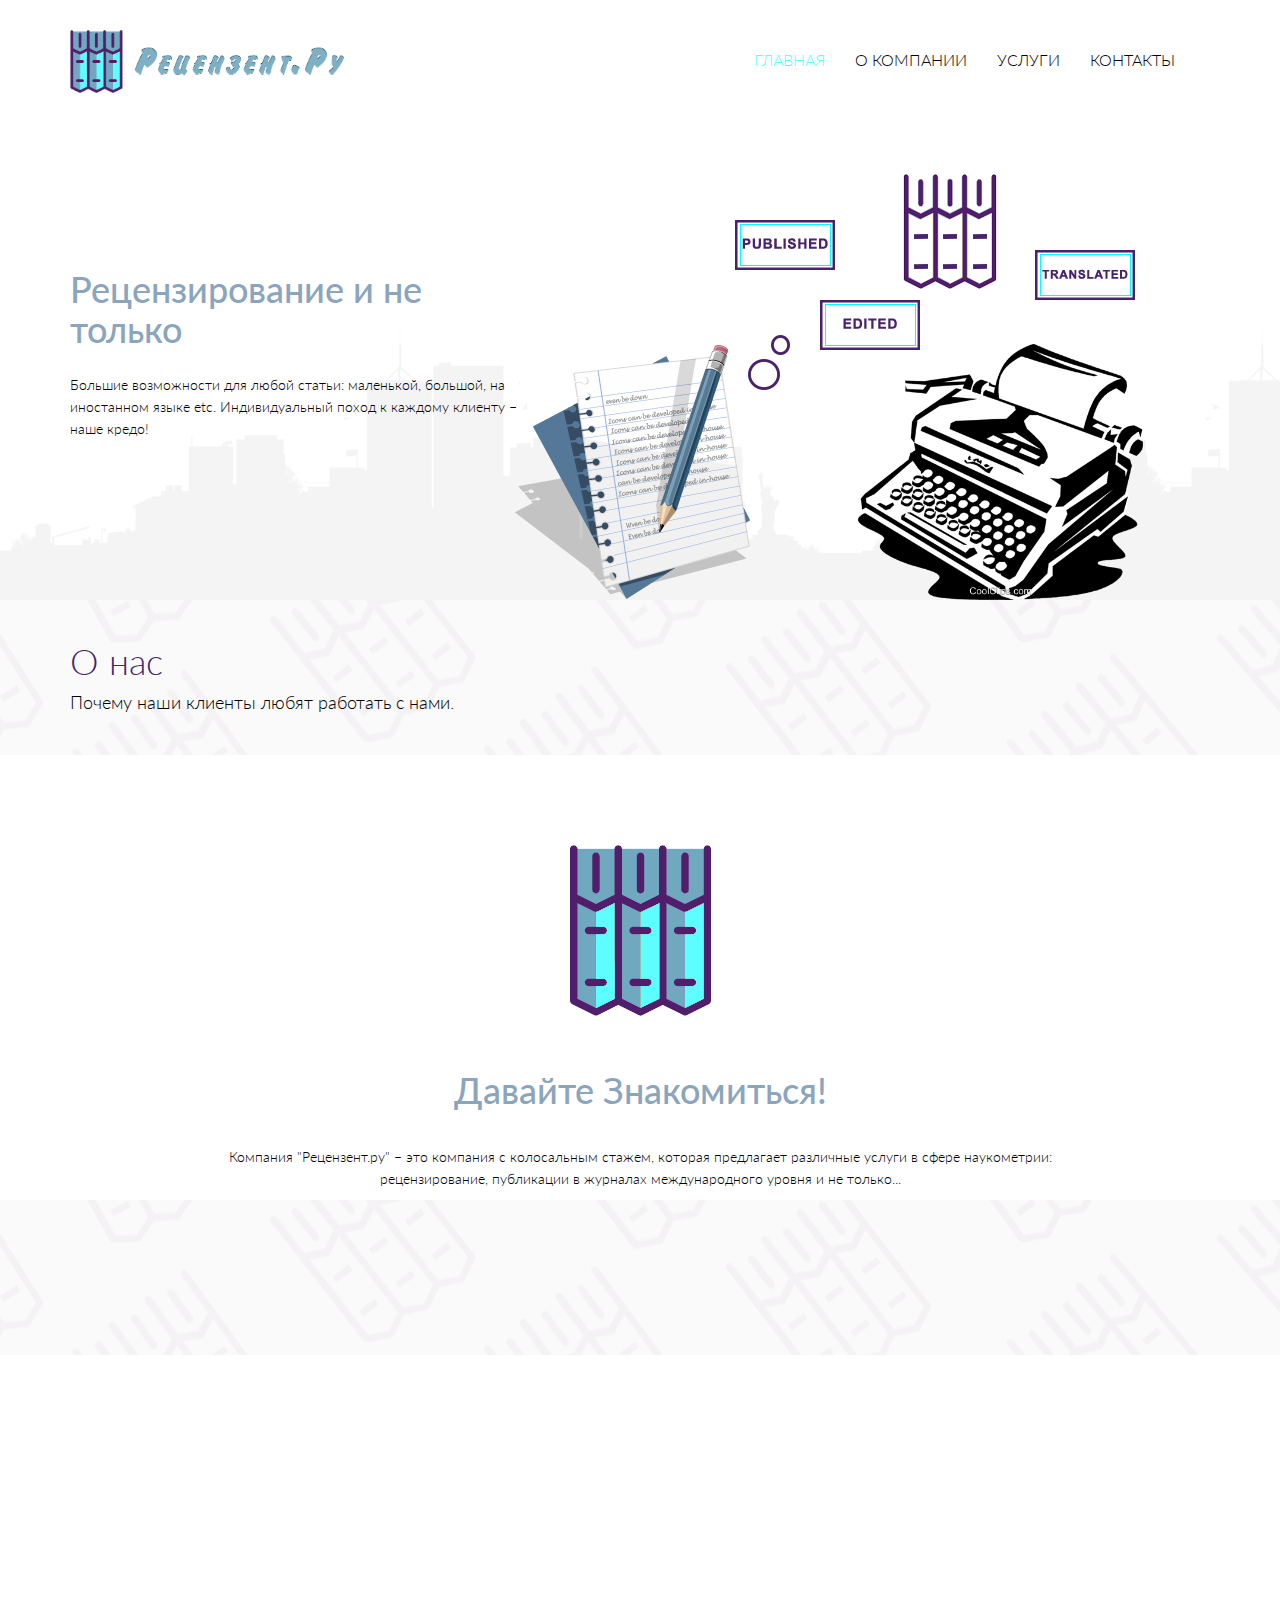
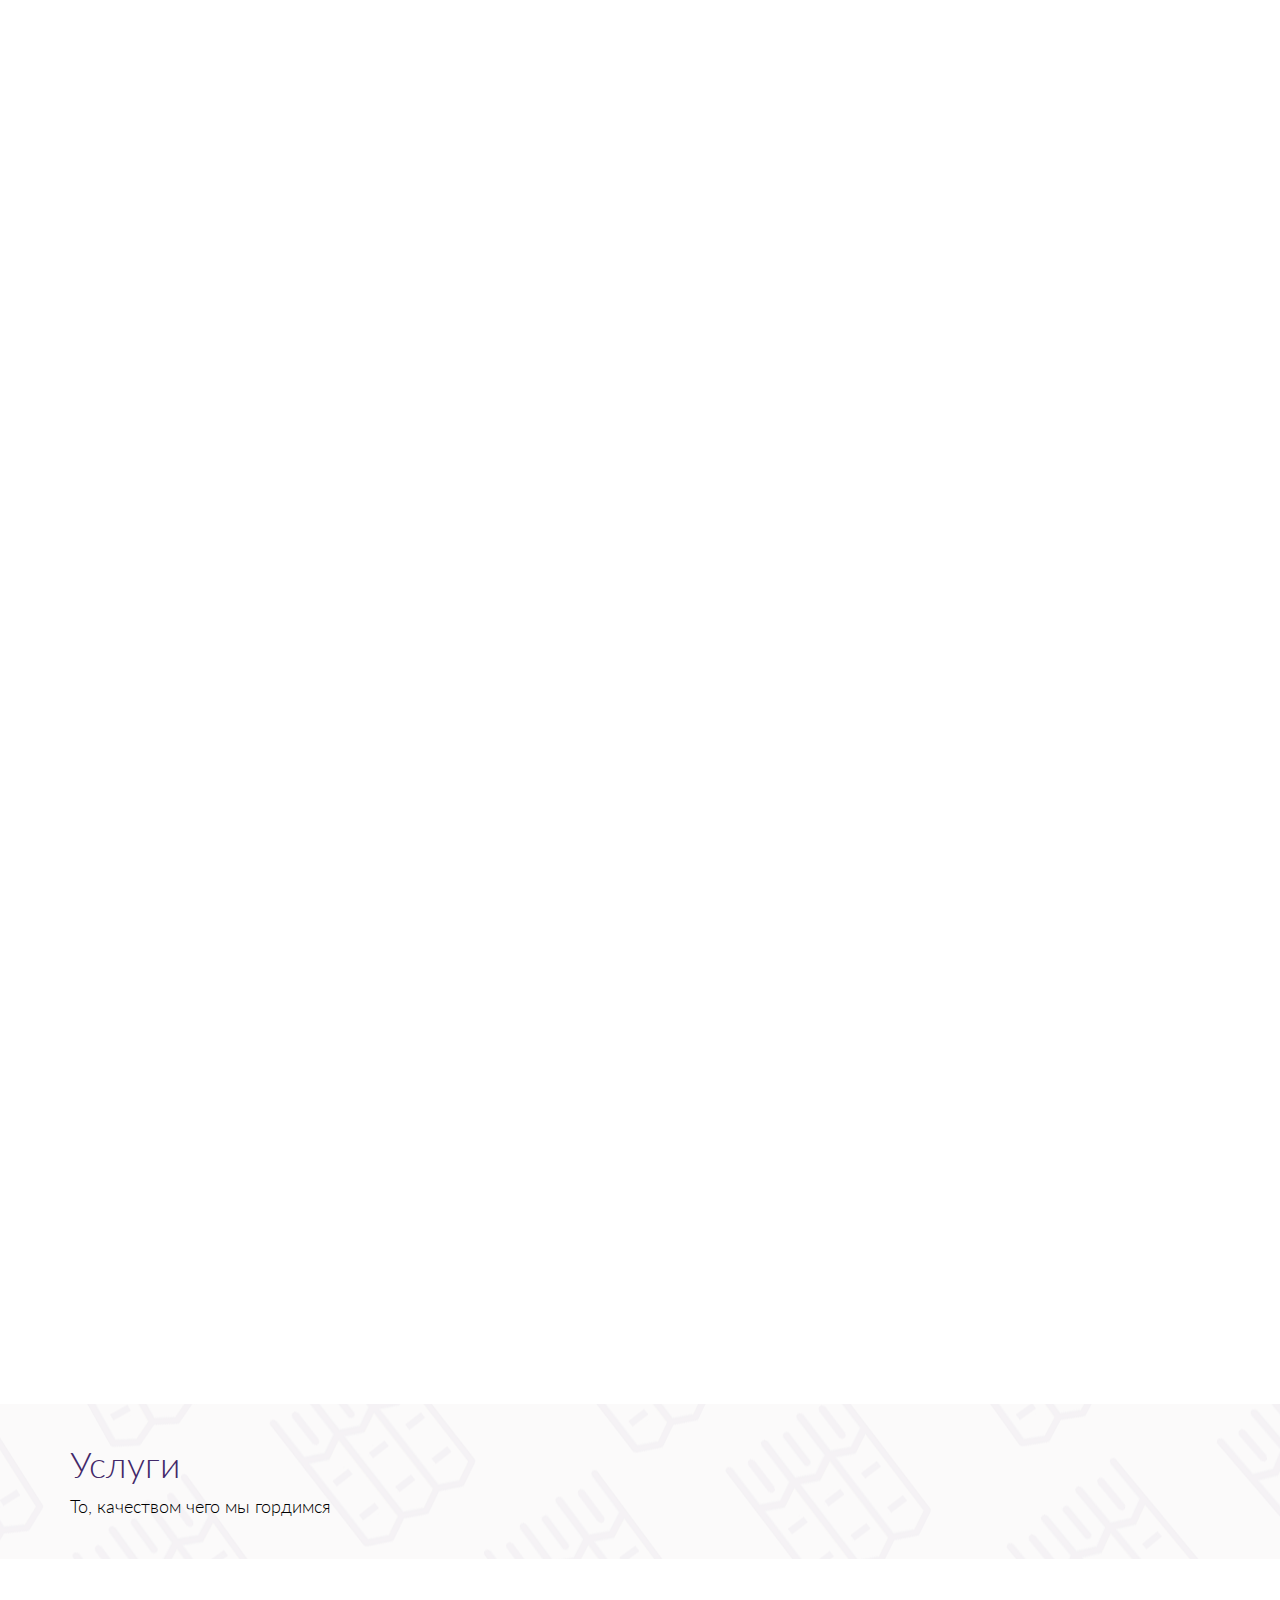
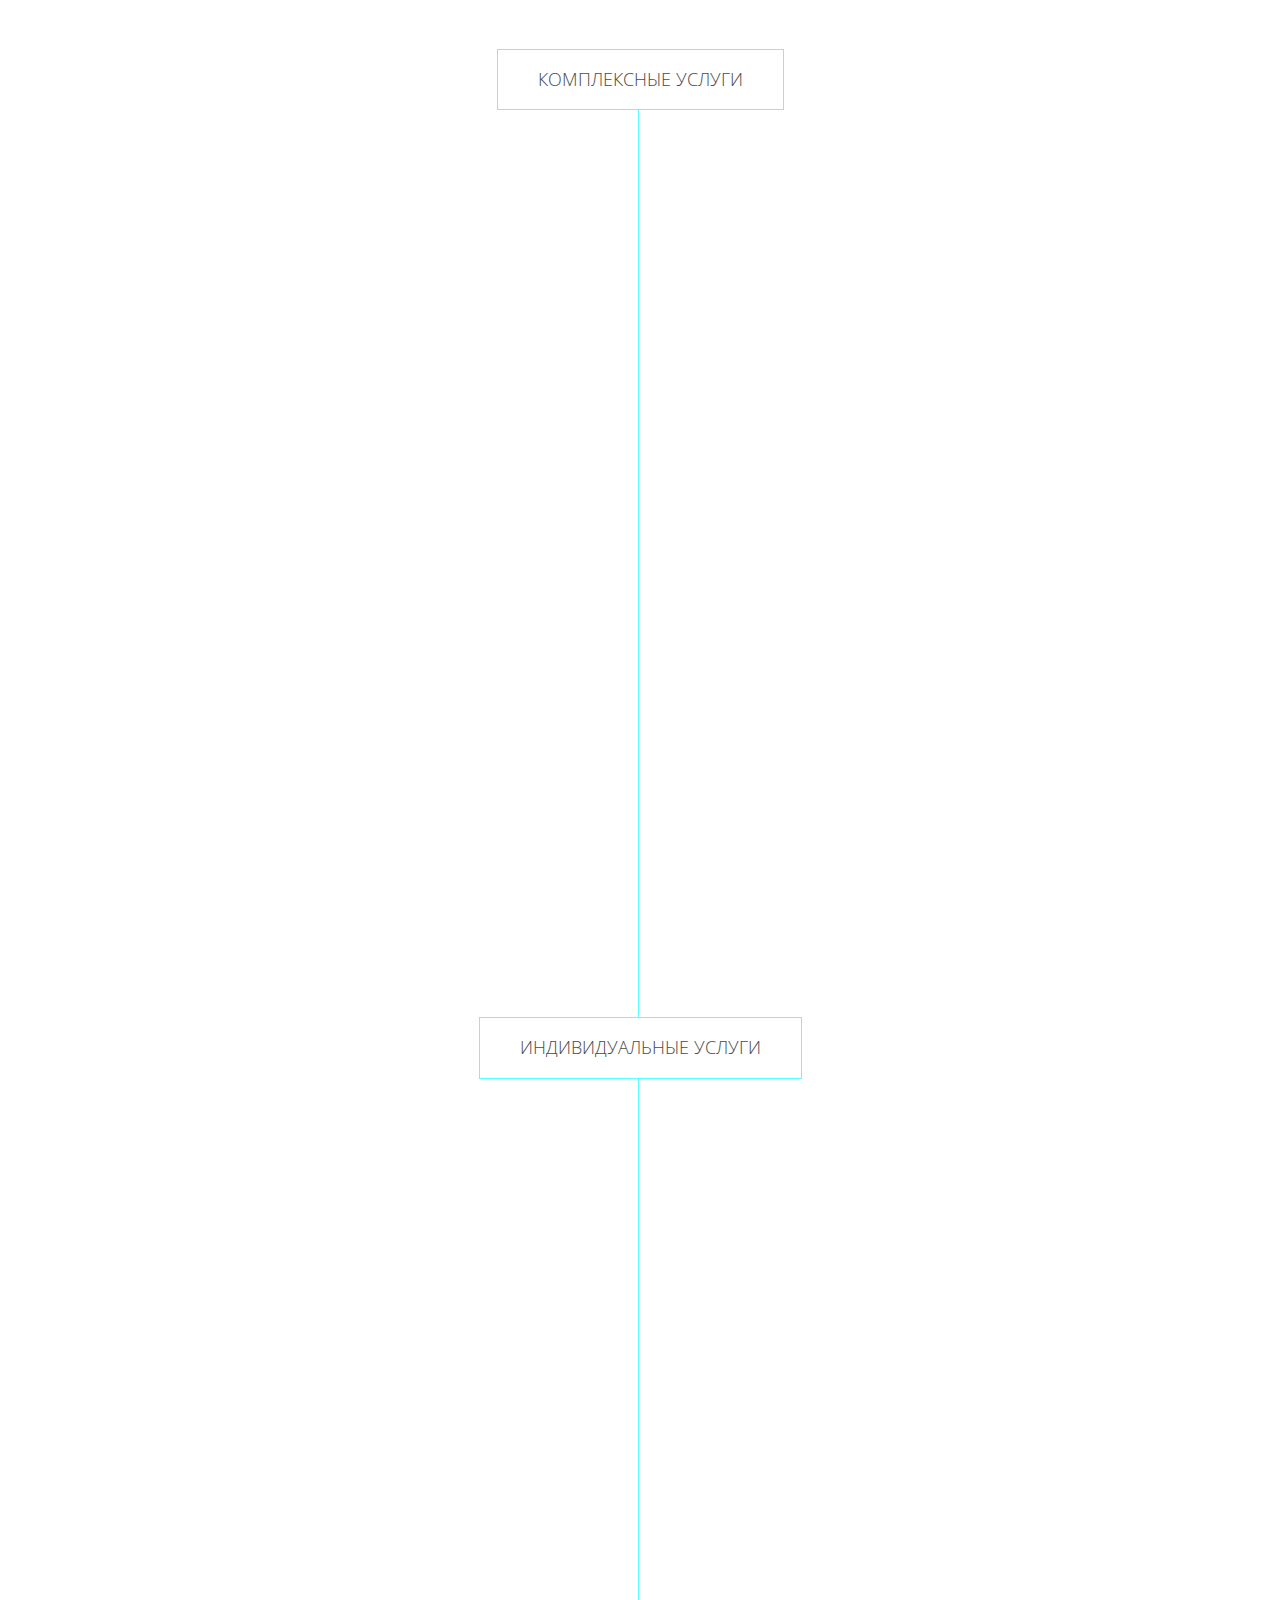
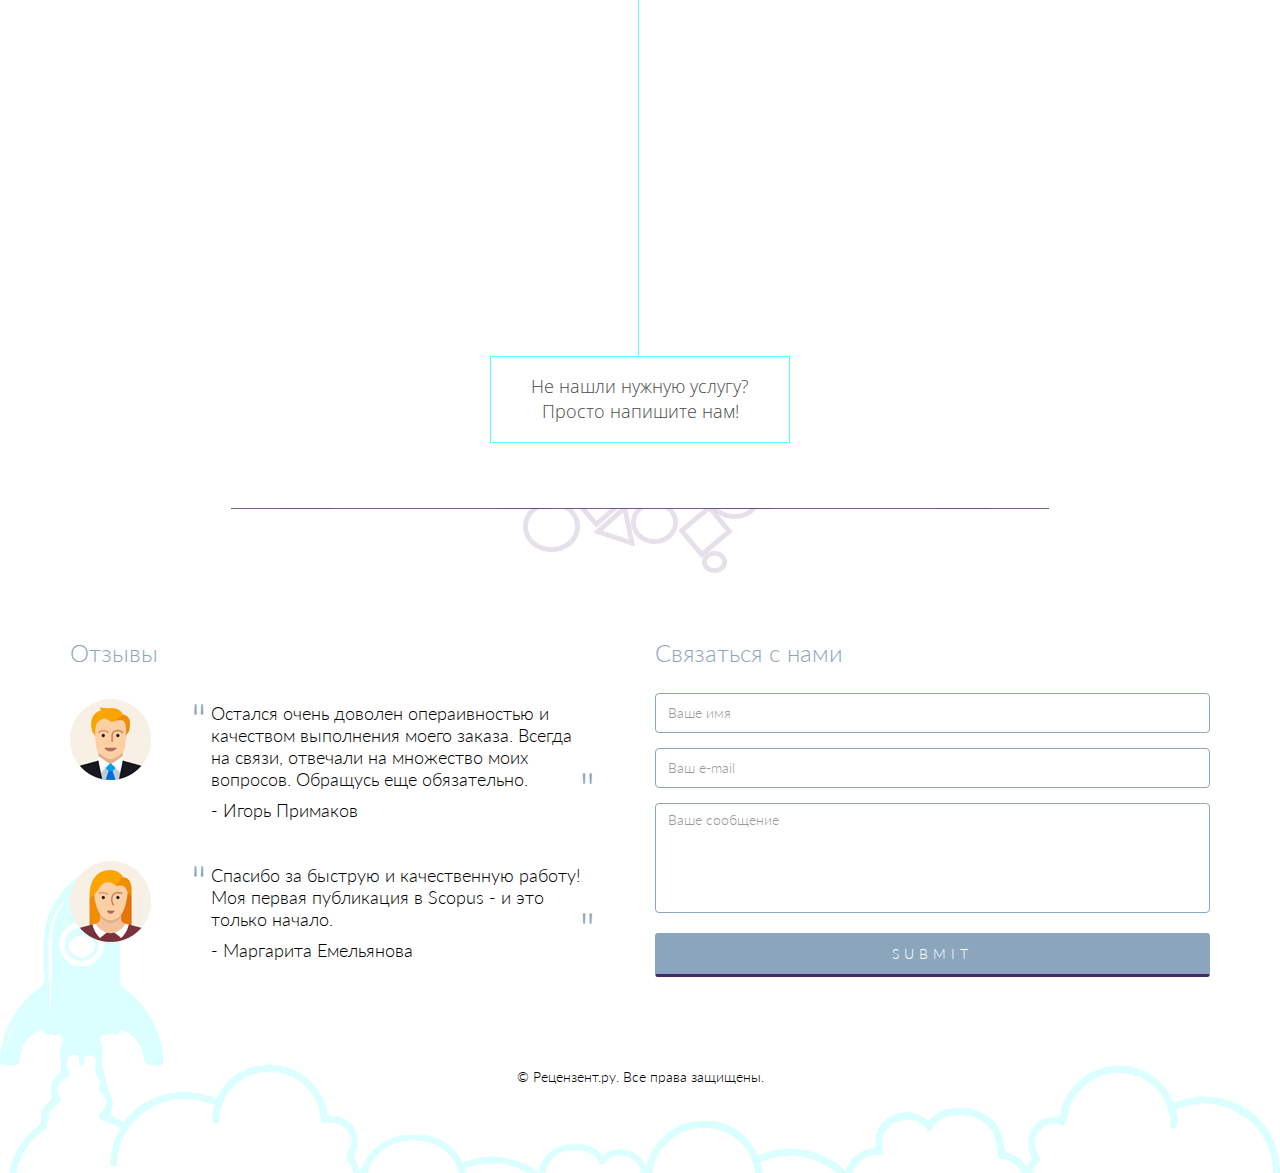
==== index.html @ dcb5f98f "added" ====
<!DOCTYPE html>
<html lang="ru">
<head>
    <meta charset="utf-8">
    <meta name="viewport" content="width=device-width, initial-scale=1.0">
    <meta name="description" content="">
    <meta name="author" content="">
    <title>Рецензент.ру</title>
    <link href="css/bootstrap.min.css" rel="stylesheet">
    <link href="css/font-awesome.min.css" rel="stylesheet">
    <link href="css/animate.min.css" rel="stylesheet"> 
    <link href="css/lightbox.css" rel="stylesheet"> 
	<link href="css/main.css" rel="stylesheet">
	<link href="css/responsive.css" rel="stylesheet">

    <!--[if lt IE 9]>
	    <script src="js/html5shiv.js"></script>
	    <script src="js/respond.min.js"></script>
    <![endif]-->       
    <link rel="shortcut icon" href="images/ico/favicon.png">
    <link rel="apple-touch-icon-precomposed" sizes="144x144" href="images/ico/favicon.png">
    <link rel="apple-touch-icon-precomposed" sizes="114x114" href="images/ico/favicon.png">
    <link rel="apple-touch-icon-precomposed" sizes="72x72" href="images/ico/favicon.png">
    <link rel="apple-touch-icon-precomposed" href="images/ico/favicon.png">
</head><!--/head-->

<body>
	<header id="header">      
        <!--<div class="container">
            <div class="row">
                <div class="col-sm-12 overflow">
                   <div class="social-icons pull-right">
                        <ul class="nav nav-pills">
                            <li><a href=""><i class="fa fa-facebook"></i></a></li>
                            <li><a href=""><i class="fa fa-twitter"></i></a></li>
                            <li><a href=""><i class="fa fa-google-plus"></i></a></li>
                            <li><a href=""><i class="fa fa-dribbble"></i></a></li>
                            <li><a href=""><i class="fa fa-linkedin"></i></a></li>
                        </ul>
                    </div> 
                </div>
             </div>
        </div>-->
        <div class="navbar navbar-inverse" role="banner">
            <div class="container">
                <div class="navbar-header">
                    <button type="button" class="navbar-toggle" data-toggle="collapse" data-target=".navbar-collapse">
                        <span class="sr-only">Toggle navigation</span>
                        <span class="icon-bar"></span>
                        <span class="icon-bar"></span>
                        <span class="icon-bar"></span>
                    </button>

                    <a class="navbar-brand" href="index.html">
                    	<h1><img src="images/logo.png" alt="logo"></h1>
                    </a>
                    
                </div>
                <div class="collapse navbar-collapse">
                    <ul class="nav navbar-nav navbar-right">
                        <li class="active"><a href="index.html">Главная</a></li>
                        <li><a href="#about-company">О компании</a></li>
                        <li><a href="#blog">Услуги</a></li>
                        <li><a href="#footer">Контакты</a></li>
                        <!--<li><a href="">Shortcodes</a></li>                    -->
                    </ul>
                </div>
               <!-- <div class="search">
                    <form role="form">
                        <i class="fa fa-search"></i>
                        <div class="field-toggle">
                            <input type="text" class="search-form" autocomplete="off" placeholder="Search">
                        </div>
                    </form>
                </div>-->
            </div>
        </div>
    </header>
    <!--/#header-->

    <section id="home-slider">
        <div class="container">
            <div class="main-slider">
                <div class="slide-text">
                    <h1>Рецензирование и не только</h1>
                    <p> Большие возможности для любой статьи: маленькой, большой, на иностанном языке etc. Индивидуальный поход к каждому клиенту – наше кредо!</p>
                </div>
                <img src="images/home/slider/slide1/house1.png" class="img-responsive slider-house" alt="slider image">
                <img src="images/home/slider/slide1/circle11.png" class="slider-circle1" alt="slider image">
                <img src="images/home/slider/slide1/circle21.png" class="slider-circle2" alt="slider image">
                <img src="images/home/slider/slide1/cloud11.png" class="slider-cloud1" alt="slider image">
                <img src="images/home/slider/slide1/cloud21.png" class="slider-cloud2" alt="slider image">
                <img src="images/home/slider/slide1/cloud31.png" class="slider-cloud3" alt="slider image">
                <img src="images/home/tour-icon1.png" class="slider-sun" alt="slider image">
                <img src="images/home/cycle2.png" class="slider-cycle" alt="">
            </div>
        </div>
        <div class="preloader"><i class="fa fa-sun-o fa-spin"></i></div>
    </section>
    <!--/#home-slider-->

    <section class="page-breadcrumb">
        <div class="vertical-center sun">
            <div class="container">
                <div class="row">
                    <div class="action">
                        <div class="col-sm-12">
                            <h1 class="title">О нас</h1>
                            <p>Почему наши клиенты любят работать с нами.</p>
                        </div>
                    </div>
                </div>
            </div>
        </div>
    </section>
    <!--/#page-breadcrumb-->

    <section id="about-company" class="padding-top wow fadeInUp" data-wow-duration="400ms" data-wow-delay="400ms">
        <div class="container">
            <div class="row">
                <div class="col-sm-12 text-center">
                    <img src="images/ico/favicon.png" class="margin-bottom" alt="">
                    <h1 class="margin-bottom">Давайте Знакомиться!</h1>
                    <p> Компания "Рецензент.ру" – это компания с колосальным стажем, которая предлагает различные услуги в сфере наукометрии:<br /> рецензирование, публикации в журналах международного уровня и не только...</p>
                </div>
            </div>
        </div>
    </section>
    <!--/#about-company-->



    <section id="action">
        <div class="vertical-center">
            <div class="container">
                <div class="row">
                    <div class="action count">
                        <div class="col-sm-3 text-center wow bounceIn" data-wow-duration="1000ms" data-wow-delay="300ms">
                            <h1 class="timer bold" data-to="1261" data-speed="3000" data-from="0"></h1>
                            <h3>Довольных Клиентов</h3>
                        </div>
                        <div class="col-sm-3 text-center wow bounceIn" data-wow-duration="1000ms" data-wow-delay="300ms">
                            <h1 class="timer bold" data-to="5" data-speed="3000" data-from="0"></h1>
                            <h3>Лет Опыта</h3>
                        </div>
                        <div class="col-sm-3 text-center wow bounceIn" data-wow-duration="1000ms" data-wow-delay="300ms">
                            <h1 class="timer bold" data-to="1863" data-speed="3000" data-from="0"></h1>
                            <h3>Завершенных Проектов</h3>
                        </div>
                        <div class="col-sm-3 text-center wow bounceIn" data-wow-duration="1000ms" data-wow-delay="300ms">
                            <h1 class="timer bold" data-to="35" data-speed="3000" data-from="0"></h1>
                            <h3>Сотрудников</h3>
                        </div>
                    </div>
                </div>
            </div>
        </div>
    </section>
    <!--/#action-->

    <section id="company-information" class="padding-top">
        <div class="container">
            <div class="row">
                <div class="about-us">
                    <div class="col-sm-7 wow fadeInLeft" data-wow-duration="1000ms" data-wow-delay="300ms">
                        <h2 class="bold">О нас</h2>
                        <div class="row">
                            <div class="col-sm-5">
                                <img src="images/aboutus/6.png" class="img-responsive" alt="">
                            </div>
                            <div class="col-sm-7">
                                <h3 class="top-zero">Кто мы есть</h3>
                                <p>Мы те - кто хочет сделать наукометрию максимально доступной для каждого ученого. <br> <br> Делаем все возможное, чтобы Вы тратили свои усилия на исследования, а не на "рутинную работу" по поиску, выбору, утверждению журнала для публикации.</p>
                            </div>
                        </div>
                    </div>
                    <div class="col-sm-5 wow fadeInRight" data-wow-duration="1000ms" data-wow-delay="300ms">
                        <div class="our-skills">
                            <h2 class="bold">Наши навыки</h2>
                            <div class="single-skill">
                                <h3>Публикации</h3>
                                <div class="progress">
                                    <div class="progress-bar progress-bar-primary six-sec-ease-in-out" role="progressbar"  data-transition="93">93%</div>
                                </div>
                            </div>
                            <div class="single-skill">
                                <h3>Рецензирование</h3>
                                <div class="progress">
                                    <div class="progress-bar progress-bar-primary six-sec-ease-in-out" role="progressbar"  data-transition="95">95%</div>
                                </div>
                            </div>
                            <div class="single-skill">
                                <h3>Перевод</h3>
                                <div class="progress">
                                    <div class="progress-bar progress-bar-primary six-sec-ease-in-out" role="progressbar"  data-transition="90">90%</div>
                                </div>
                            </div>
                        </div>
                    </div>
                </div>
            </div>
        </div>
    </section>

    <section id="services">
        <div class="container">
            <div class="row">
                <div class="col-sm-4 text-center padding wow fadeIn" data-wow-duration="1000ms" data-wow-delay="300ms">
                    <div class="single-service">
                        <div class="wow scaleIn" data-wow-duration="500ms" data-wow-delay="300ms">
                            <img src="images/home/icon1.png" alt="">
                        </div>
                        <h2>Максимальная Скорость</h2>
                        <p>Работаем таким образом, чтобы Вы и не успели заметить время от подписания договора до успешного выполнения заказанной услуги.</p>
                    </div>
                </div>
                <div class="col-sm-4 text-center padding wow fadeIn" data-wow-duration="1000ms" data-wow-delay="600ms">
                    <div class="single-service">
                        <div class="wow scaleIn" data-wow-duration="500ms" data-wow-delay="600ms">
                            <img src="images/home/icon2.png" alt="">
                        </div>
                        <h2>Минимальные Цены</h2>
                        <p>Нет смысла указывать заоблачные суммы: не выиграет никто. С нашей ценовой политикой клиент всегда остается довольным.</p>
                    </div>
                </div>
                <div class="col-sm-4 text-center padding wow fadeIn" data-wow-duration="1000ms" data-wow-delay="900ms">
                    <div class="single-service">
                        <div class="wow scaleIn" data-wow-duration="500ms" data-wow-delay="900ms">
                            <img src="images/home/icon3.png" alt="">
                        </div>
                        <h2>Оптимальный Выбор</h2>
                        <p>Мы не ограничены одной услугой, предоставляем также комплексные услуги исходя из того, что нужно именно Вам. Работа с каждым клиентом – индивидуальна.</p>
                    </div>
                </div>
            </div>
        </div>
    </section>
    <!--/#services-->


    <section id="features">
        <div class="container">
            <div class="row">
                <div class="single-features">
                    <div class="col-sm-5 wow fadeInLeft" data-wow-duration="500ms" data-wow-delay="300ms">
                        <img src="images/home/image1.png" class="img-responsive" alt="">
                    </div>
                    <div class="col-sm-6 wow fadeInRight" data-wow-duration="500ms" data-wow-delay="300ms">
                        <h2>Опытны и Заинтересованы</h2>
                        <P>Нельзя выполнять свою работу хорошо и качественно, если ты её не любишь. Мы же очень любим свою работу! Совершенствуемся с каждым новым успешным проектом. Наш опыт позволяет видеть нам горизонты будущего и правильно выстраивать свою работу.</P>
                    </div>
                </div>
                <div class="single-features">
                    <div class="col-sm-6 col-sm-offset-1 align-right wow fadeInLeft" data-wow-duration="500ms" data-wow-delay="300ms">
                        <h2>Постоянно на Связи</h2>
                        <P>Уверенны, что нельзя работать с людьми, которые не отвечают на Ваши вопросы, сообщения, не дают нужной информации. Наши сотрудники отвечают на все письма максимально быстро в течении рабочего дня, но, будем честны, в порядке получения этих писем.</P>
                    </div>
                    <div class="col-sm-5 wow fadeInRight" data-wow-duration="500ms" data-wow-delay="300ms">
                        <img src="images/home/image2.png" class="img-responsive" alt="">
                    </div>
                </div>
                <div class="single-features">
                    <div class="col-sm-5 wow fadeInLeft" data-wow-duration="500ms" data-wow-delay="300ms">
                        <img src="images/home/image3.png" class="img-responsive" alt="">
                    </div>
                    <div class="col-sm-6 wow fadeInRight" data-wow-duration="500ms" data-wow-delay="300ms">
                        <h2>Всегда Готовы к Диалогу</h2>
                        <P> Хотите внести изменения в договор? Дозаказать какую-то услугу? Всегда услышим и предложим варианты решения этих задач!</P>
                    </div>
                </div>
            </div>
        </div>
    </section>
     <!--/#features-->

    <section class="page-breadcrumb">
        <div class="vertical-center sun">
            <div class="container">
                <div class="row">
                    <div class="action">
                        <div class="col-sm-12">
                            <h1 class="title">Услуги</h1>
                            <p>То, качеством чего мы гордимся</p>
                        </div>
                    </div>
                </div>
            </div>
        </div>
    </section>
    <!--/#page-breadcrumb-->

    <section id="blog" class="padding-bottom">
        <div class="container">
            <div class="row">
                <div class="timeline-blog overflow padding-top">
                    <div class="timeline-date text-center">
                        <a href="#" class="btn btn-common uppercase">Комплексные услуги</a>
                    </div>
                    <div class="timeline-divider overflow padding-bottom">
                        <div class="col-sm-6 padding-right arrow-right wow fadeInLeft" data-wow-duration="1000ms" data-wow-delay="300ms">
                            <div class="single-blog timeline">
                                <div class="single-blog-wrapper">
                                    <div class="post-thumb">
                                        <img src="images/blog/timeline/1.jpg" class="img-responsive" alt="">
                                        <div class="post-overlay">
                                            <span class="uppercase"><img class="service-hover-effect" src="images/home/tour-icon1.png"></span>
                                        </div>
                                    </div>
                                </div>
                                <div class="post-content overflow">
                                    <h2 class="post-title bold">Публикация в Scopus</h2>
                                    <h3 class="post-author" style="text-align: right">"Под ключ"</h3>
                                    <p>Здесь будет лучший в мире текст о данной услуге. Здесь будет лучший в мире текст о данной услуге. Здесь будет лучший в мире текст о данной услуге.Здесь будет лучший в мире текст о данной услуге.Здесь будет лучший в мире текст о данной услуге.Здесь будет лучший в мире текст о данной услуге.Здесь будет лучший в мире текст о данной услуге.Здесь будет лучший в мире текст о данной услуге.Здесь будет лучший в мире текст о данной услуге.Здесь будет лучший в мире текст о данной услуге.Здесь будет лучший в мире текст о данной услуге.Здесь будет лучший в мире текст о данной услуге.Здесь будет лучший в мире текст о данной услуге.Здесь будет лучший в мире текст о данной услуге.Здесь будет лучший в мире текст о данной услуге.</p>
                                    <a href="#footer" class="read-more">Заказать</a>
                                    <div class="post-bottom overflow">
                                        <span class="post-date pull-left">от 670$</span>
                                        <span class="comments-number pull-right"><a href="#footer">Заказать</a></span>
                                    </div>
                                </div>
                            </div>
                        </div>
                        <div class="col-sm-6 padding-left padding-top arrow-left wow fadeInRight" data-wow-duration="1000ms" data-wow-delay="300ms">
                            <div class="single-blog timeline">
                                <div class="single-blog-wrapper">
                                    <div class="post-thumb">
                                        <img src="images/blog/timeline/2.jpg" class="img-responsive" alt="">
                                        <div class="post-overlay">
                                            <span class="uppercase"><img class="service-hover-effect" src="images/home/tour-icon1.png"></span>
                                        </div>
                                    </div>
                                </div>
                                <div class="post-content overflow">
                                    <h2 class="post-title bold">Публикация в WoS</h2>
                                    <h3 class="post-author" style="text-align: right">"Под ключ"</h3>
                                    <p>Здесь будет лучший в мире текст о данной услуге. Здесь будет лучший в мире текст о данной услуге. Здесь будет лучший в мире текст о данной услуге.Здесь будет лучший в мире текст о данной услуге.Здесь будет лучший в мире текст о данной услуге.Здесь будет лучший в мире текст о данной услуге.Здесь будет лучший в мире текст о данной услуге.Здесь будет лучший в мире текст о данной услуге.Здесь будет лучший в мире текст о данной услуге.Здесь будет лучший в мире текст о данной услуге.Здесь будет лучший в мире текст о данной услуге.Здесь будет лучший в мире текст о данной услуге.Здесь будет лучший в мире текст о данной услуге.Здесь будет лучший в мире текст о данной услуге.Здесь будет лучший в мире текст о данной услуге.</p>
                                    <a href="#footer" class="read-more">Заказать</a>
                                    <div class="post-bottom overflow">
                                        <span class="post-date pull-left">от 980$</span>
                                        <span class="comments-number pull-right"><a href="#footer">Заказать</a></span>
                                    </div>
                                </div>
                            </div>
                        </div>
                    </div>
                </div>
                <div class="timeline-blog overflow">
                    <div class="timeline-date text-center">
                        <a href="" class="btn btn-common uppercase">Индивидуальные услуги</a>
                    </div>
                    <div class="timeline-divider overflow padding-bottom">
                        <div class="col-sm-6 padding-right arrow-right wow fadeInLeft" data-wow-duration="1000ms" data-wow-delay="300ms">
                            <div class="single-blog timeline">
                                <div class="single-blog-wrapper">
                                    <div class="post-thumb">
                                        <img src="images/blog/timeline/3.jpg" class="img-responsive" alt="">
                                        <div class="post-overlay">
                                            <span class="uppercase"><img class="service-hover-effect" src="images/home/tour-icon1.png"></span>
                                        </div>
                                    </div>
                                </div>
                                <div class="post-content overflow">
                                    <h2 class="post-title bold">Редактирование и оформление</h2>
                                    <!--<h3 class="post-author"><a href=""></a></h3>-->
                                    <p>Здесь будет лучший в мире текст о данной услуге. Здесь будет лучший в мире текст о данной услуге. Здесь будет лучший в мире текст о данной услуге.Здесь будет лучший в мире текст о данной услуге.Здесь будет лучший в мире текст о данной услуге.Здесь будет лучший в мире текст о данной услуге.Здесь будет лучший в мире текст о данной услуге.Здесь будет лучший в мире текст о данной услуге.Здесь будет лучший в мире текст о данной услуге.Здесь будет лучший в мире текст о данной услуге.Здесь будет лучший в мире текст о данной услуге.Здесь будет лучший в мире текст о данной услуге.Здесь будет лучший в мире текст о данной услуге.Здесь будет лучший в мире текст о данной услуге.Здесь будет лучший в мире текст о данной услуге.</p>
                                    <a href="#footer" class="read-more">Заказать</a>
                                    <div class="post-bottom overflow">
                                        <span class="post-date pull-left">Индивидуально $</span>
                                        <span class="comments-number pull-right"><a href="#footer">Заказать</a></span>
                                    </div>
                                </div>
                            </div>
                        </div>
                        <div class="col-sm-6 padding-left padding-top arrow-left wow fadeInRight" data-wow-duration="1000ms" data-wow-delay="300ms">
                            <div class="single-blog timeline">
                                <div class="single-blog-wrapper">
                                    <div class="post-thumb">
                                        <img src="images/blog/timeline/4.jpg" class="img-responsive" alt="">
                                        <div class="post-overlay">
                                            <span class="uppercase"><img class="service-hover-effect" src="images/home/tour-icon1.png"></span>
                                        </div>
                                    </div>
                                </div>
                                <div class="post-content overflow">
                                    <h2 class="post-title bold">Перевод работ</h2>
                                    <!--<h3 class="post-author"><a href=""></a></h3>-->
                                    <p>Здесь будет лучший в мире текст о данной услуге. Здесь будет лучший в мире текст о данной услуге. Здесь будет лучший в мире текст о данной услуге.Здесь будет лучший в мире текст о данной услуге.Здесь будет лучший в мире текст о данной услуге.Здесь будет лучший в мире текст о данной услуге.Здесь будет лучший в мире текст о данной услуге.Здесь будет лучший в мире текст о данной услуге.Здесь будет лучший в мире текст о данной услуге.Здесь будет лучший в мире текст о данной услуге.Здесь будет лучший в мире текст о данной услуге.Здесь будет лучший в мире текст о данной услуге.Здесь будет лучший в мире текст о данной услуге.Здесь будет лучший в мире текст о данной услуге.Здесь будет лучший в мире текст о данной услуге.</p>
                                    <a href="#footer" class="read-more">Заказать</a>
                                    <div class="post-bottom overflow">
                                        <span class="post-date pull-left">Индивидуально $</span>
                                        <span class="comments-number pull-right"><a href="#footer">Заказать</a></span>
                                    </div>
                                </div>
                            </div>
                        </div>
                    </div>
                    <div class="timeline-date text-center">
                        <a href="#footer" class="btn btn-common">Не нашли нужную услугу?<br> Просто напишите нам!</a>
                    </div>
                </div>
            </div>
        </div>
    </section>
    <!--/#blog-->

    <!--<section id="clients">
        <div class="container">
            <div class="row">
                <div class="col-sm-12">
                    <div class="clients text-center wow fadeInUp" data-wow-duration="500ms" data-wow-delay="300ms">
                        <p><img src="images/home/clients.png" class="img-responsive" alt=""></p>
                        <h1 class="title">Happy Clients</h1>
                        <p>Sed do eiusmod tempor incididunt ut labore et dolore magna aliqua. <br> Ut enim ad minim veniam, quis nostrud </p>
                    </div>
                    <div class="clients-logo wow fadeIn" data-wow-duration="1000ms" data-wow-delay="600ms">
                        <div class="col-xs-3 col-sm-2">
                            <a href="#"><img src="images/home/client1.png" class="img-responsive" alt=""></a>
                        </div>
                        <div class="col-xs-3 col-sm-2">
                            <a href="#"><img src="images/home/client2.png" class="img-responsive" alt=""></a>
                        </div>
                         <div class="col-xs-3 col-sm-2">
                            <a href="#"><img src="images/home/client3.png" class="img-responsive" alt=""></a>
                        </div>
                         <div class="col-xs-3 col-sm-2">
                            <a href="#"><img src="images/home/client4.png" class="img-responsive" alt=""></a>
                        </div>
                         <div class="col-xs-3 col-sm-2">
                            <a href="#"><img src="images/home/client5.png" class="img-responsive" alt=""></a>
                        </div>
                         <div class="col-xs-3 col-sm-2">
                            <a href="#"><img src="images/home/client6.png" class="img-responsive" alt=""></a>
                        </div>
                    </div>
                </div>
            </div>
        </div>
     </section>-->
    <!--/#clients-->

    <footer id="footer">
        <div class="container">
            <div class="row">
                <div class="col-sm-12 text-center bottom-separator">
                    <img src="images/home/under1.png" class="img-responsive inline" alt="">
                </div>
                <div class="col-md-6 col-sm-6">
                    <div class="testimonial bottom">
                        <h2>Отзывы</h2>
                        <div class="media">
                            <div class="pull-left">
                                <img src="images/home/profile1.png" alt="">
                            </div>
                            <div class="media-body">
                                <blockquote>Остался очень доволен операивностью и качеством выполнения моего заказа. Всегда на связи, отвечали на множество моих вопросов. Обращусь еще обязательно.</blockquote>
                                <h3>- Игорь Примаков</h3>
                            </div>
                         </div>
                        <div class="media">
                            <div class="pull-left">
                                <img src="images/home/profile2.png" alt="">
                            </div>
                            <div class="media-body">
                                <blockquote>Спасибо за быструю и качественную работу! Моя первая публикация в Scopus - и это только начало.</blockquote>
                                <h3>- Маргарита Емельянова</h3>
                            </div>
                        </div>   
                    </div> 
                </div>
               <!-- <div class="col-md-3 col-sm-6">
                    <div class="contact-info bottom">
                        <h2>Контакты</h2>
                        <address>
                        E-mail: <a href="mailto:someone@example.com">email@email.com</a> <br> 
                        Phone: +1 (123) 456 7890 <br> 
                        Fax: +1 (123) 456 7891 <br> 
                        </address>

                        <h2>Address</h2>
                        <address>
                        Unit C2, St.Vincent's Trading Est., <br> 
                        Feeder Road, <br> 
                        Bristol, BS2 0UY <br> 
                        United Kingdom <br> 
                        </address>
                    </div>
                </div>-->
                <div class="col-md-6 col-sm-12">
                    <div class="contact-form bottom">
                        <h2>Связаться с нами</h2>
                        <form id="main-contact-form" name="contact-form" method="post" action="sendemail.php">
                            <div class="form-group">
                                <input type="text" name="name" class="form-control" required="required" placeholder="Ваше имя">
                            </div>
                            <div class="form-group">
                                <input type="email" name="email" class="form-control" required="required" placeholder="Ваш e-mail">
                            </div>
                            <div class="form-group">
                                <textarea name="message" id="message" required="required" class="form-control" rows="8" placeholder="Ваше сообщение"></textarea>
                            </div>                        
                            <div class="form-group">
                                <input type="submit" name="submit" class="btn btn-submit" value="Submit">
                            </div>
                        </form>
                    </div>
                </div>
                <div class="col-sm-12">
                    <div class="copyright-text text-center">
                        <p>&copy; Рецензент.ру. Все права защищены.</p>
                    </div>
                </div>
            </div>
        </div>
    </footer>
    <!--/#footer-->

    <script type="text/javascript" src="js/jquery.js"></script>
    <script type="text/javascript" src="js/bootstrap.min.js"></script>
    <script type="text/javascript" src="js/lightbox.min.js"></script>
    <script type="text/javascript" src="js/wow.min.js"></script>
    <script type="text/javascript" src="js/jquery.countTo.js"></script>
    <script type="text/javascript" src="js/main.js"></script>   
</body>
</html>
---- css/main.css ----
/*
  Theme Name: Triangle
  Theme Uri: http://www.themeum.com
  Author: Themeum
  Author Uri: http://www.themeum.com
  Description: Creative Site Template
  Version: 1.1
  */

  @import url(http://fonts.googleapis.com/css?family=Lato:100,300,400,700);
  @import url(http://fonts.googleapis.com/css?family=Open+Sans:300italic,400italic,600italic,700italic,400,300,600,700);
  @import url(http://fonts.googleapis.com/css?family=Noto+Sans:400,700);

  body {
    background: #fff;
    font-family: 'Lato', sans-serif;
    font-weight: 300;
    font-size: 14px;
    line-height: 22px;
    color: #000;
  }

  html {
    height: 100%;
  }


  a{
    color:#a5732a;
  }

  a:hover {
    outline: none;
    text-decoration:none;
    color:#5cffff	;
  }

  a:focus {
    outline:none;
    outline-offset: 0;
  }

  a {
    -webkit-transition: 300ms;
    -moz-transition: 300ms;
    -o-transition: 300ms;
    transition: 300ms;
  }


  ul {
    list-style: none;
  }

  h1, h2, h3, h4, h5, h6 {
    font-family: 'Lato', sans-serif;
    font-weight: 300;
  }

  h1{
    color:#8BA5BC;
      font-weight: 500;
  }

  h2{
    font-size: 24px;
    color: #8BA5BC;
  }

  h3{
    font-size: 18px;
  }

  .overflow{
    overflow: hidden;
  }

  .uppercase{
    text-transform: uppercase;
  }

  .btn-common {
    font-size: 14px;
    color: #797979;
    border: 1px solid #5cffff	;
    font-family: 'Open Sans', sans-serif;
    font-weight: 300;
    padding: 10px 25px;
  }

  #action .col-sm-5, #action1 .col-sm-5{
    position: absolute;

    top: 0;
    height: 100%;
    right: 0;
  }


  .btn-common:hover, 
  .btn-common:focus{
    outline: none;
    background: none;
    box-shadow: none;
    color: #5cffff	;
  }

  .align-right{
    text-align: right;
  }

  .inline{
    display: inline-block;
  }

  .padding{
    padding: 65px 0;
  }

  .padding-bottom{
    padding-bottom: 65px;
  }

  .padding-top{
    padding-top: 90px;
  }

  .padding-right{
    padding-right: 80px;
  }

  .padding-left{
    padding-left: 80px;
  }

  .margin-bottom{
    margin-bottom: 35px;
  }

  .carousel-indicators.visible-xs {
    height: 20px;
    margin: 0;
    padding: 0;
    position: absolute;
    top: -35px;
    width: 100%;
    left: 0;
  }

  .carousel-indicators.visible-xs li {
    border-color: #5cffff	;
    border-width: 2px;
    height: 12px;
    margin: 0 5px 0 0;
    width: 12px;
  }

  .carousel-indicators.visible-xs li.active {
    background: rgba(210, 153, 72, 0.7);
  }




/*************************
*******Header******
**************************/


#header{
  margin-bottom: 0;
  padding: 30px 0 60px 0;
}

#header .navbar-inverse .container{
  position: relative;
}

.search{
  position: absolute;
  top: 20px;
  right: 0;
  z-index: 1;
}

.search i{
  color: #5cffff	;
  cursor: pointer;
  position: absolute;
  right: 10px;
  top: 2px;
}

.field-toggle{
  position: relative;
  top: 30px;
  right: 15px;
  display: none;
  height: 50px;
}

.search-form{
  padding-left: 10px;
  height: 40px;
  font-size: 18px;
  color: #818285;
  font-weight: 300;
  outline: none;
  border: 1px solid #5cffff	;
  margin-top: 20px;
  border-radius: 4px;
}

.social-icons ul li{
  padding: 0 10px;

}

.social-icons ul li:last-child{
  padding-right: 0;

}

.social-icons ul li a{
  font-size: 18px;
  color: #d3d3d3;
  padding: 0;
}

.social-icons ul li a:hover,
.social-icons ul li a:focus{
  color:#5cffff	;
  background: none;
}

#header .navbar {
  background: #fff;
  border: 0;
  margin-bottom: 0;
}

#header .navbar-toggle{
  margin-top: 20px;
}

#header .navbar-brand{
  padding: 0;
  margin-left: 0;
}

#header .navbar-brand h1{
  padding: 0;
  margin: 0;
}

#header .navbar-nav.navbar-right >li:last-child{
  margin-right: 20px;
}

#header .navbar-nav.navbar-right >li a {
  color: #000;
  font-size: 16px;
  padding: 20px 15px;
  text-transform: uppercase;
  font-weight: 300;
}

#header .navbar-inverse .navbar-nav  li.active > a,  
#header .navbar-inverse .navbar-nav  li.active > a:focus, 
#header .navbar-nav.navbar-right li > a:hover,
.navbar-inverse .navbar-nav > .open > a {
  background-color: inherit;
  border: 0;
  color: #5cffff	;
}

#header .navbar-inverse .navbar-nav  li a:hover{
  color: #5cffff	;
}


/*Dropdown menu*/

ul.sub-menu {
  display: none;
  list-style: none;
  padding: 0;
  margin: 0;
}

#header .navbar-nav li ul.sub-menu li a {
  color: #818285;
  padding: 5px 0;
  font-size: 13px;
  display: block;
  text-transform: capitalize;
}

#header .navbar-nav li ul.sub-menu li .active{
  background: #fef7ee;
  color: #5cffff	;
  position: relative;
}

#header .navbar-nav li ul.sub-menu li .active i{
  position: absolute;
  font-size: 56px;
  top: -13px;
  color: #5cffff	;
}

#header .navbar-nav li ul.sub-menu li .active .fa-angle-right{
  left: -3px;
}

#header .navbar-nav li ul.sub-menu li .active .fa-angle-left{
  right: -3px;
}


#header .navbar-nav li ul.sub-menu li a:hover,
#header .navbar-nav li ul.sub-menu li a:focus{
  background: #fef7ee;
  color: #5cffff	;
}

.fa-angle-down{
  padding-left: 5px; 
}

.scaleIn {
  -webkit-animation-name: scaleIn;
  animation-name: scaleIn;
}

@-webkit-keyframes scaleIn {
  0% {
    opacity: 0;
    -webkit-transform: scale(0);
    transform: scale(0);
  }

  100% {
    opacity: 1;
    -webkit-transform: scale(1);
    transform: scale(1);
  }
}

@keyframes scaleIn {
  0% {
    opacity: 0;
    -webkit-transform: scale(0);
    -ms-transform: scale(0);
    transform: scale(0);
  }

  100% {
    opacity: 1;
    -webkit-transform: scale(1);
    -ms-transform: scale(1);
    transform: scale(1);
  }
}


/*************************
*******Footer******
**************************/

#footer {
  padding-bottom: 75px;
  background-image: url(../images/home/footer1.png);
  background-repeat: repeat-x;
  background-position: bottom;
  background-size: contain;
}

#footer h1{
  margin-bottom: 65px;
  margin-top: 36px;
}

#footer .bottom-separator {
  margin-bottom: 60px;
}

#message {
  height: 110px;
  resize: none;
}

.bottom > h2 {
  margin-top: 0;
  margin-bottom: 26px;
}

.bottom .media-body h3 {
  margin-top: 0;
  padding-left: 25px;
}

.bottom .media-body h3 a{
  color: #d99c4e;
}

.testimonial .media{
  margin-top: 0;
  margin-bottom: 25px;
}

.testimonial .media>.pull-left{
  margin-right: 25px;
}

.testimonial .media>.pull-left img{
  margin-top: 6px;
}

.testimonial .media .media-body blockquote{
  padding-left: 25px;
  padding-right: 30px;
  position: relative;
  border-left: 0;
  margin-bottom: 0;
}

.testimonial .media .media-body blockquote:before{
  position: absolute;
  left: 5px;
  top: 8px;
  content: '"';
  font-size: 40px;
  color: #8ba5bc;
  font-family: 'Noto Sans', sans-serif;
  transform:rotate(180deg);
  -ms-transform:rotate(180deg); /* IE 9 */
  -webkit-transform: rotate(180deg); /* Opera, Chrome, and Safari */
  line-height: 0;
}

.testimonial .media .media-body blockquote:after{
  position: absolute;
  right: 30px;
  bottom: 14px;
  content: '"';
  font-size: 40px;
  color: #8ba5bc;
  font-family: 'Noto Sans', sans-serif;
  line-height: 0;
}

.bottom > address {
  line-height: 22px;
  margin-bottom: 40px;
}

.form-control {
  border: 1px solid #8ba5bc;
  font-weight: 300;
  outline: none;
  box-shadow: none;
  height: 40px;
}

.form-control:hover, 
.form-control:focus{
  border-color: #5cffff	;
  outline: none;
  box-shadow: none;
}

.btn-submit {
  width: 100%;
  background-color: #8ba5bc	;
  color: #fff;
  font-size: 14px;
  font-weight: 300;
  letter-spacing: 5px;
  text-transform: uppercase;
  border-radius: 3px;
  margin-top: 5px;
  border-bottom: 3px solid #422869;
  box-shadow: none;
  padding: 10px;
}

.btn-submit:hover, 
.btn-submit:focus{
  color: #fff;
  outline: none;
  box-shadow: none;
  opacity: .8;
}

.copyright-text{
  margin-top: 70px;
}

/*************************
*******Home Page******
**************************/

#home-slider {
  background: url(../images/home/slider-bg.png) 0 100% repeat-x;
  position: relative;
}

#home-slider .main-slider {
  position: relative;
  height: 450px;
}

#home-slider .slide-text{
  position: absolute;
  top: 50px;
  left: 0;
  width: 450px;
}

.animate-in .slide-text {
  -webkit-animation: fadeInLeftBig 700ms cubic-bezier(0.190,1.000,0.220,1.000) 200ms both;
  animation: fadeInLeftBig 700ms cubic-bezier(0.190,1.000,0.220,1.000) 200ms both;
}

#home-slider .slider-house {
  position: absolute;
  right: 67px;
  bottom: 0;
  width: 25%;
}

.animate-in .slider-house {
  -webkit-animation: fadeInDown 700ms ease-in-out 200ms both;
  animation: fadeInDown 700ms ease-in-out 200ms both;
}

#home-slider .slider-circle1 {
  position: absolute;
  right: 430px;
  bottom: 210px;
}

.animate-in .slider-circle1 {
  -webkit-animation: bounceIn 500ms ease-in-out 900ms both;
  animation: bounceIn 500ms ease-in-out 900ms both;
}

#home-slider .slider-circle2 {
  position: absolute;
  right: 420px;
  bottom: 245px;
}

.animate-in .slider-circle2 {
  -webkit-animation: bounceIn 500ms ease-in-out 1100ms both;
  animation: bounceIn 500ms ease-in-out 1100ms both;
}

#home-slider .slider-cloud1 {
  position: absolute;
  right: 290px;
  bottom: 250px;
}

.animate-in .slider-cloud1 {
  -webkit-animation: bounceIn 500ms ease-in-out 1300ms both;
  animation: bounceIn 500ms ease-in-out 1300ms both;
}

#home-slider .slider-cloud2 {
  position: absolute;
  right: 375px;
  bottom: 330px;
}

.animate-in .slider-cloud2 {
  -webkit-animation: bounceIn 500ms ease-in-out 1500ms both;
  animation: bounceIn 500ms ease-in-out 1500ms both;
}

#home-slider .slider-cloud3 {
  position: absolute;
  right: 75px;
  bottom: 300px;
}

.animate-in .slider-cloud3 {
  -webkit-animation: bounceIn 500ms ease-in-out 1700ms both;
  animation: bounceIn 500ms ease-in-out 1700ms both;
}

#home-slider .slider-sun {
  position: absolute;
  right: 190px;
  bottom: 300px;
}

.animate-in .slider-sun {
  -webkit-animation: bounceIn 800ms ease-in-out 1900ms both;
  animation: bounceIn 800ms ease-in-out 1900ms both;
}

#home-slider .slider-cycle {
  position: absolute;
  right: 450px;
  bottom: 0;
}

.animate-in .slider-cycle {
  -webkit-animation: slideInLeft 4000ms cubic-bezier(0.190,1.000,0.220,1.000) 200ms both;
  animation: slideInLeft 4000ms cubic-bezier(0.190,1.000,0.220,1.000) 200ms both;
}

#home-slider h1{
  margin-top: 70px;
  margin-bottom: 25px;
}

#home-slider .btn-common {
  margin-top: 20px;
}

#home-slider .preloader {
  position: absolute;
  left: 0;
  top: 0;
  bottom: 0;
  right: 0;
  background: #fafafa;
  text-align: center;
}

#home-slider .preloader > i {
  font-size: 48px;
  height: 48px;
  line-height: 48px;
  color: #5cffff	;
  position: absolute;
  left: 50%;
  margin-left: -24px;
  top: 50%;
  margin-top: -24px;
}


#action, #action1,
.page-breadcrumb {
  background-image: url(../images/home/tour-bg.png);
  background-color: #fbfafa;
  background-repeat: repeat-x;
  height: 155px;
  background-position: center;
  display: table;
  position: static;
  width: 100%;
}

.vertical-center{
  display: table-cell;
  vertical-align: middle;
  width: 100%;
  position: statice;
}

.sun{
  /*background-image: url(../images/home/tour-icon1.png);*/
  background-repeat: no-repeat;
  background-position: 100% bottom;
}


.single-service{
  overflow: hidden;
  display: block;
}

.single-service img {
  margin-bottom: 35px;
}

.single-service .fold {
  margin-bottom: 35px;
}

.single-service h2 {
  margin-top: 0;
  margin-bottom: 15px;
}

.single-service p {
  padding: 0 48px;
}

.action h1{
  margin-top: 0;
}

.action p{
  font-size: 18px;
  margin-bottom: 0;
  font-weight: 300;
}

.action .btn-common{
  margin-top: 55px;
  float: left;
}

.title {
  color: #422869;
  font-weight: 300;
}

.single-features {
  overflow: hidden;
  padding-top: 65px;
  padding-bottom: 40px;
}

.single-features:last-child {
  padding-bottom: 95px;
}

.single-features h2{
  margin-bottom: 15px;
}

#clients{
  padding-bottom: 45px;
}

.clients {
  margin-bottom: 45px;
}

.clients img {
  display: inline-block;
}

.clients-logo {
  overflow: hidden;
  margin-bottom: 10px;
}



/*************************
*******About Us Page******
**************************/

#action , #action1
.page-breadcrumb{
  position: relative;
}

#team {
  padding: 85px 0;
}

#team-carousel {
  margin-top: 80px;
}

#company-information .padding-top{
  padding-top: 105px;
  
}

.single-service img {
  height: 85px;
}

.tour-button {
  background-image: url(../images/home/tour-icon2.png);
  height: 100%;
  background-repeat: no-repeat;
  position: absolute;
  width: 100%;
  left: 0;
  background-position: 151px 4px;
}

.team-single {
  position: relative;
}

.person-thumb {
  position: relative;
}

.social-profile {
  background: none repeat scroll 0 0 rgba(137, 97, 46, 0.8);
  display: none;
  height: 100%;
  position: absolute;
  text-align: center;
  top: 0;
  -webkit-transition: all 0.9s ease;
  -moz-transition: all 0.9s ease;
  -ms-transition: all 0.9s ease;
  -o-transition: all 0.9s ease;
  transition: all 0.9s ease;
  width: 100%;
}

.team-single:hover .social-profile{
  display: block;
  -webkit-animation: fadeInUp 400ms;
  animation: fadeInUp 400ms;
  -webkit-transition: all 0.9s ease;
  -moz-transition: all 0.9s ease;
  -ms-transition: all 0.9s ease;
  -o-transition: all 0.9s ease;
  transition: all 0.9s ease;
}

.social-profile .nav-pills {
  display: inline-block;
  margin-top: -26px;
  padding: 0;
  position: relative;
  top: 50%;
}

.social-profile .nav-pills li {
  display: inline-block;
  margin: 0 5px;
}

.social-profile .nav-pills li a {
  color: #fff;
  border: 1px solid #fff;
  width: 40px;
  height: 40px;
  line-height: 40px;
  text-align: center;
  padding: 0;
  border-radius: 40px;
  -webkit-transition: all 0.9s ease;
  transition: all 0.9s ease;
}

.social-profile .nav-pills li a:hover {
  color: #89612e;
  border-color: #89612e;
}

.person-info h2 {
  font-weight: 300;
  margin-bottom: 5px;
}

.person-info h3 {
  font-size: 16px;
  color: #686868;
  font-weight: 300;
  margin-top: 0;
  margin-bottom: 0;
}

.team-carousel-control {
  position: absolute;
  top: 36%;
  width: 13px;
  height: 16px;
  text-indent: -9999999px;
  -webkit-transition: all 0.9s ease;
  -moz-transition: all 0.9s ease;
  -ms-transition: all 0.9s ease;
  -o-transition: all 0.9s ease;
  transition: all 0.9s ease;
}

.right.team-carousel-control {
  right: -50px;
  background-image: url(../images/aboutus/right.png);
}

.left.team-carousel-control {
  left: -50px;
  background-image: url(../images/aboutus/left.png);
}

.team-carousel-control:hover{
  background-position: 0 -18px;
  -webkit-transition: all 0.5s ease 0s;
  -moz-transition: all 0.5s ease 0s;
  -ms-transition: all 0.5s ease 0s;
  -o-transition: all 0.5s ease 0s;
  transition:  all 0.5s ease 0s;
}

.count h1{
  font-size: 60px;
  color: #5cffff	;
}

.count h3{
  font-size: 16px;
}

.progress .progress-bar.six-sec-ease-in-out {
  -webkit-transition: width 1s ease-in-out;
  -moz-transition: width 1s ease-in-out;
  -ms-transition: width 1s ease-in-out;
  -o-transition: width 1s ease-in-out;
  transition:  width 1s ease-in-out;
}

.top-zero{
  margin-top: 0;
}

h3.top-zero{
  font-size: 20px;
}

#company-information .about-us h2{
  margin-bottom: 45px;
}

.single-skill h3{
  font-size: 16px;
}

.progress{
  height: 30px;
  box-shadow: none;
  -webkit-box-shadow: none;
}

.progress-bar{
  line-height: 30px;
  box-shadow: none;
  -webkit-box-shadow: none;
}

.progress-bar.progress-bar-primary{
  background: #5cffff	;
}



/*************************
*******Service Page******
**************************/
#recent-projects{
  padding: 85px 0;
}

.recent-projects .team-single{
  height: 355px;
}

.recent-projects p.padding-bottom{
  padding-bottom: 50px;
}

.choose{
  padding-top: 30px;
}

#company-information.choose .padding-top{
  padding-top: 78px;
}

#company-information h2{
  margin-bottom: 25px;
  margin-top: 0;
}

ul.elements{
  list-style: none;
  padding: 0;
  margin: 20px 0 0 0;
}

ul.elements li{
  margin: 6px 0;
}

ul.elements li > i{
  color: #5cffff	;
  display: inline-block;
  margin-right: 10px;
}

#company-information h1.margin-bottom{
  margin-bottom: 26px;
}

/*************************
*******Portfolio Default**
**************************/
.portfolio-single {
  position: relative;
}

.portfolio-thumb {
  position: relative;
}

.portfolio-thumb img {
  width: 100%;
}

.portfolio-single:hover .portfolio-view{
  display: block;
  -webkit-animation: fadeInUp 400ms;
  animation: fadeInUp 400ms;
}

#portfolio .row{
  margin-left: -10px;
  margin-right: -10px;
}

.portfolio-view{
  display: none;
  position: absolute;
  top: 0;
  height: 100%;
  background: rgba(137, 97, 46, 0.8);
  width: 100%;
  text-align: center;  
}

.portfolio-view .nav-pills {
  padding: 0;
  display: inline-block;
  margin-top: -26px;
  top: 50%;
  position: relative;
}

.portfolio-view .nav-pills li {
  display: inline-block;
  margin: 0 5px;
}

.portfolio-view .nav-pills li a {
  color: #fff;
  border: 1px solid #fff;
  width: 40px;
  height: 40px;
  line-height: 38px;
  text-align: center;
  padding: 0;
  border-radius: 40px;
  -webkit-animation: scaleIn 400ms linear 100ms both;
  animation: scaleIn 400ms linear 100ms both;
  -webkit-transition: all 0.9s ease;
  transition: all 0.9s ease;
}

.portfolio-view .nav-pills li a:hover {
  color: #89612e;
  border-color: #89612e;
  -webkit-transition: all 0.9s ease;
  transition: all 0.9s ease;
}

.portfolio-info {
  overflow: hidden;
  margin-bottom: 30px;
}

.portfolio-info h2 {
  font-size: 18px;
  margin: 15px 0 0;
}

.portfolio-filter {
  margin: 80px 0;
  padding: 0;
}

.portfolio-filter li {
  display: inline-block;
  position: relative;
}

.portfolio-filter li a {
  border-radius: 0;
  color: #686868;
  font-size: 18px;
  font-weight: 300;
  padding: 0 25px;
  text-transform: capitalize;
  border: none;
}

.portfolio-filter li .active{
  background: transparent;
  box-shadow: none;
  -webkit-box-shadow: none;
}

.portfolio-filter li a:hover, 
.portfolio-filter li a:focus,
.portfolio-filter li a.active {
  background: transparent;
  box-shadow: none;
  -webkit-box-shadow: none;
}

.portfolio-filter li a.active:before{
  position: absolute;

  content: "";
  left: 0;
  width: 13px;
  height: 16px;
  background: url(../images/portfolio/icon.png);
  top: 5px;
}

.portfolio-pagination{
  text-align: center;
  
  padding-top: 40px;
  padding-bottom: 90px;
}

.pagination li{
  display: inline-block;
  margin: 0 10px;
}

.pagination li a{
  color: #000;
  padding: 5px 10px;
  border-radius: 5px;
  border: 1px solid #fff;
}

.pagination li:first-child a{
  background: url(../images/portfolio/left.png);
  background-repeat: no-repeat;
  text-indent: -999999999px;
  background-position: center top 10px;
  width: 32px;
  height: 36px;
  border: none;
  -webkit-transition: 300ms;
  transition: 300ms;
}

.pagination li:first-child a:hover{
  background: url(../images/portfolio/left.png);
  background-position: center top -37px;
  background-repeat: no-repeat;
  -webkit-transition: 300ms;
  transition: 300ms;
}

.pagination li:last-child a{
  background: url(../images/portfolio/right.png);
  background-repeat: no-repeat;
  text-indent: -999999999px;
  background-position: center top 10px;
  width: 32px;
  height: 36px;
  border: none;
  -webkit-transition: 300ms;
  transition: 300ms;
}

.pagination li:last-child a:hover{
  background: url(../images/portfolio/right.png);
  background-position: center top -37px;
  background-repeat: no-repeat;
  -webkit-transition: 300ms;
  transition: 300ms;
}

.pagination li a:hover,
.pagination .active a,
.pagination .active a:hover,
.pagination .active a:focus{
  background: none;
  border-color: #cc9b59;
  color: #cc9b59;
}


/*****************************
Portfolio with right sidebar
*****************************/

.sidebar h3 {
  color: #404040;
  margin-top: 0;
  border-bottom: 3px solid #ececec;
  margin-bottom: 6px;
  padding-bottom: 8px;
}

.sidebar-item{
  margin-bottom: 48px;
}

.categories .navbar-stacked li {
  border-bottom: 1px solid #ececec;
}

.categories .navbar-stacked li:last-child {
  border-bottom: 0px solid #ececec;
}

.categories .navbar-stacked li a {
  font-size: 16px;
  color: #6a6a6a;
  padding: 8px 0;
  padding-left: 0;
}

.categories .navbar-stacked li a:hover{
  background: none;
  margin-left: 20px;
  color: #5cffff	;
  opacity: 1;
}

.categories .navbar-stacked li.active a{
  color: #5cffff	;
  padding-left: 20px;
}

.categories .navbar-stacked li.active a:before{
  position: absolute;
  content: "";
  border-color: transparent transparent transparent #5cffff	;
  border-width: 8px;
  border-style: solid;
  left: 0;
  top: 13px;
  margin-top: 0;
  z-index: 0;
  transition: all 0.3s ease 0s;
  -webkit-transition: all 0.3s ease 0s;
}

.categories .navbar-stacked li.active a:after {
  position: absolute;
  content: "";
  border-color: transparent transparent transparent #fff;
  border-width: 6px;
  border-style: solid;
  left: 0px;
  top: 15px;
  margin-top: 0;
  z-index: 1;
  transition: all 0.3s ease 0s;
  -webkit-transition: all 0.3s ease 0s;
}

.sidebar-item .media{
  border-bottom: 1px solid #ececec;
  padding-bottom: 10px;
  padding-top: 21px;
  margin-top: 0;
  transition: all 0.3s ease 0s;
  -webkit-transition: all 0.3s ease 0s;
}

.sidebar-item .media:last-child{
  border-bottom: 0px solid #ececec;  
  padding-bottom: 0; 
}

.sidebar-item .media:hover{
  border-left: 2px solid #5cffff	;
  padding-left: 5px;
  transition: all 0.3s ease 0s;
  -webkit-transition: all 0.3s ease 0s;
}

.sidebar-item .media:hover.media .media-body h4 a{
  color: #5cffff	;
  transition: all 0.3s ease 0s;
  -webkit-transition: all 0.3s ease 0s;
}

.sidebar-item .media .media-body h4 {
  margin-top: 0;
  margin-bottom: 8px;
}

.sidebar-item .media .media-body h4 a{
  color: #7d7d7d;
  font-size: 16px;
}

.sidebar-item .media .media-body p {
  color: #b4b4b4;
  font-size: 12px;
}

.tag-cloud .nav-pills{
  margin-top: 16px;
}

.tag-cloud .nav-pills li{
  margin: 0;
  margin-top: 6px;
  margin-right: 4px;
}

.tag-cloud .nav-pills li a{
  font-size: 14px;
  font-weight: 300;
  padding: 5px 15px;
  background: #bbbbbb;
  color: #fff;
  border-radius: 3px;
}

.tag-cloud .nav-pills li a:hover{
  background: #5cffff	;
}

.popular ul.gallery {
  margin: 0;
  padding: 0;
  list-style: none;
  margin: 10px -8px;
}

.popular ul.gallery li {
  display: block;
  width: 33.33%;
  float: left;
  padding: 8px;
}

.popular ul.gallery li a {
  display: block;
}

.popular ul.gallery li a img {
  width: 100%;
  transition: border-radius 300ms ease-in;
  -webkit-transition: border-radius 300ms ease-in;
}

.popular ul.gallery li a img:hover {
  border-radius: 60px;
}

/* Start: Recommended Isotope styles */

/**** Isotope Filtering ****/
.isotope-item {
  z-index: 2;
}

.isotope-hidden.isotope-item {
  pointer-events: none;
  z-index: 1;
}

/**** Isotope CSS3 transitions ****/

.isotope,
.isotope .isotope-item {
  -webkit-transition-duration: 0.8s;
  -moz-transition-duration: 0.8s;
  -ms-transition-duration: 0.8s;
  -o-transition-duration: 0.8s;
  transition-duration: 0.8s;
}

.isotope {
  -webkit-transition-property: height, width;
  -moz-transition-property: height, width;
  -ms-transition-property: height, width;
  -o-transition-property: height, width;
  transition-property: height, width;
}

.isotope .isotope-item {
  -webkit-transition-property: -webkit-transform, opacity;
  -moz-transition-property: -moz-transform, opacity;
  -ms-transition-property: -ms-transform, opacity;
  -o-transition-property: -o-transform, opacity;
  transition-property: transform, opacity;
}

/**** disabling Isotope CSS3 transitions ****/
.isotope.no-transition,
.isotope.no-transition .isotope-item,
.isotope .isotope-item.no-transition {
  -webkit-transition-duration: 0s;
  -moz-transition-duration: 0s;
  -ms-transition-duration: 0s;
  -o-transition-duration: 0s;
  transition-duration: 0s;
}




/*****************************
Portfolio Details
*****************************/

#portfolio-information.padding-top{
  padding-top: 100px;
}

.project-name h2{
  margin-top: 0;
  margin-bottom: 15px;
}

#related-work .title{
  margin-bottom: 55px;
  margin-top: 10px;
}

.navbar-default {
  background: none;
  padding: 0;
}

.navbar-default li a{
  font-size: 12px;
  padding: 0;
  padding-right: 15px;
}

.navbar-default li a i{
  padding-right: 8px;
}

.navbar-default li a:hover{
  color: #5cffff	;
  background: none;
}

.skills .navbar-default,
.client .navbar-default{
  margin-left: 35px;
  
}

.live-preview .btn-common{
  margin-top: 21px;
  padding: 13px 45px;
}


/*****************************
Blog Default
*****************************/

.single-blog.timeline {
  background: #FFFFFF;
  border: 1px solid #EEEEEE;
  border-bottom: 0;
  position: relative;
  padding-bottom: 0;
}

.timeline .post-content {
  padding: 20px 20px 0;
}

.post-thumb{
  margin: -1px -1px 0;
  position: relative;
  overflow: hidden;
}

.timeline .post-thumb img {
  width: 100%;
}

.post-thumb iframe{
  width: 100%;
  min-height: 270px;
  border: 0;
}

.post-overlay{
  position: absolute;
  top: 50%;
  display: none;
  width: 94px;
  height: 140px;
  margin-top: -70px;
  overflow: hidden;
}

.post-overlay span{
  position: absolute;
  left: 50%;
  bottom: 0; 
  margin-left: -60px;
  -webkit-animation: fadeInUp 400ms;
  animation: fadeInUp 400ms;
  z-index: 9;
}

.post-overlay span:before{
  position: absolute;
  bottom: 0;
  border-style: solid;
  border-width: 60px;
  content: "";
  border-color: transparent transparent #5cffff	 transparent;
  z-index: -1;
  cursor: initial;
}

.post-overlay span a{
  font-size: 30px;
  color: #fff;
  background: transparent;
  padding: 0; 
  margin-left: 50px;
}

.single-blog:hover .post-overlay{
  display: block;
  -webkit-animation: fadeIn 300ms;
  animation: fadeIn 300ms;
}

.timeline-divider{
  position: relative;
  padding-top: 50px;
}

.timeline-divider:before{
  position: absolute;
  top: 0;
  content: "";
  border-left-style: solid;
  border-left-width: 1px;
  height: 100%;
  border-left-color: #5cffff	;
  left: 50%;
  margin-left: -2px;
}

.timeline-blog .col-sm-6.padding-top{
  padding-top: 70px;
}

.post-content{
  padding: 20px 0;
}

.timeline-date .btn-common{
  font-size: 18px;
  color: #4a4a4a;
  font-weight: 300;
  border-radius: 0;
  padding: 17px 40px;
}

.arrow-right{
  position: relative;
}

.arrow-right:after{
  position: absolute;
  right: 1px;
  content: "";
  top: 15px;
  background: url(../images/blog/left.png);
  width: 43px;
  height: 54px;
}

.arrow-left{
  position: relative;
}

.arrow-left:before{
  position: absolute;
  left: -2px;
  content: "";
  top: 86px;
  background: url(../images/blog/right.png);
  width: 43px;
  height: 54px;
}

.post-title {
  margin-top: 0;
}

.post-title a,
.comments-number a{
  color: #686868;
}

.post-title a:hover,
.comments-number a:hover{
  color: #5cffff	;
}

.post-content .post-author{
  margin-top: 0;
  
}

.post-content  .post-author a{
  font-weight: 300;
  font-size: 14px;
}

a.read-more{
  color: #a5732a;
  font-weight: 300;
}

a.read-more:hover{
  opacity: .8;
}

.post-bottom{
  border-top: 1px solid #eeeeee;
  padding-top: 10px;
  margin-top: 20px;
  margin: 20px -20px 0;
  padding: 20px 20px 0;
}


/*****************************
Blog with right sidebar
*****************************/

.single-blog{
  padding-bottom: 30px;
}

.single-blog .post-bottom{
  border-bottom: 1px solid #eeeeee;
  padding-top: 10px;
  padding-bottom: 10px;
}

.single-blog .post-overlay span{
  left: 0;
  top: 0;
  margin-left: 0;
  width: 94px;
  height: 140px;
  background: url(../images/blog/blog-arrow.png);
  -webkit-animation: fadeInLeft 400ms;
  animation: fadeInLeft 400ms;
}

.single-blog .post-overlay span a{
  margin-left: 8px;
  font-weight: 700;
  font-size: 36px;
  line-height: 18px;
  position: absolute;
  top: 50px;
}

.single-blog .post-overlay span a small{
  font-size: 16px;
  font-weight: 300;
  margin-left: 5px;
}

.single-blog .post-overlay span:before{
  border-color: transparent;
  border-width: 0;
}

.post-nav{
  margin:0;
  padding: 0;
}

.post-nav li a{
  padding: 0;
  text-align: left;
}

.post-nav li a i{
  color: #5cffff	;
  margin-right: 8px;
}

.post-nav li a:hover{
  background: none;
}

.blog-padding-right{
  padding-right:35px;
}

.blog-pagination {
  text-align: center;
  padding-top: 10px;
  padding-bottom: 55px;
}

/*****************************
Blog with right sidebar
*****************************/

.masonery_area .single-blog{}
.masonery_area .single-blog .post-thumb{
  height: auto;
}

.masonery_area .single-blog .post-title{
  margin-top: 5px;
}

.masonery_area .single-blog .post-title a{
  font-size: 20px;
}

.masonery_area .single-blog .post-thumb img{
  height:auto;
}

.masonery_area .single-blog .post-bottom{
  border-top:0;
  padding-top:0;
  margin-top:15px;
}

/* Audio CSS */

.audiojs{
  background: #5cffff	;
  height: 45px;
  width: 100%;
}

.audiojs .scrubber{
  background: #fff;
  
  height: 8px;
  border-top: 0;
  width: 170px;
  margin-top: 19px;
  margin-left: 12px;
  border-radius: 10px;
}

.audiojs .play-pause{
  background: #cca46c;
  width: 68px;
  height: 45px;
  padding: 0;
  padding-left: 24px;
  padding-top: 10px;
  border-right: 0;
}

.audiojs .time{
  display: none;
  
}

.audiojs .progress{
  background: #a5732a;

  height: 8px;
  border-radius: 10px;
}

.audiojs .loaded{
  background: #ba9663;
  height: 8px;
  border-radius: 10px;
}


/*****************************
Blog Details
*****************************/

.navbar-nav.post-nav li{
  margin-right: 60px;
}

.single-blog.blog-details .post-content{
  padding-top: 30px;
}

.single-blog.blog-details .post-bottom{
  margin-top: 55px;
}

.single-blog-wrapper{
  position: relative;
}

.blog-share{
  margin-top: 40px;
  display: inline-block;
  padding: 0;
}

span.stMainServices,
span.stButton_gradient, 
.stButton .chicklets{
  height:24px !important;
}

.author-profile.padding{
  padding-top:50px;
}

.author-profile .col-sm-2 img{
  width: 100%;
  border-left: 3px solid #5cffff	;
}

.author-profile h3{
  margin-top:0;
  color: #3a424c;
}

.author-profile p{
  color: #3a424c;
  font-weight: 400;
}

.author-profile span a{
  color: #a5732a;
}

.response-area{
  border-bottom: 0;
}

.response-area h2{
  margin-top: 0;
  
  margin-bottom: 0;
  border-bottom: 0;
  padding-bottom: 20px;
}

.post-comment{
  padding-left: 70px;
  padding-top: 36px;
  border-top: 1px solid #f1e8dd;
}

.post-comment .pull-left img{
  margin-right: 60px;
  border-left: 3px solid #5cffff	;
}

.post-comment .media-body{
  padding-top: 6px;
  border-bottom: 0;
  padding-bottom: 50px;
}

.post-comment .media-body p{
  margin-top:10px;
}

.post-comment .media-body span i{
  color: #a5732a;
  margin-right: 10px;
}

.post-comment .media-body span a{
  color: #a5732a;
  font-weight: 700;
}

.post-comment .media-body .post-nav li a{
  font-weight: 300;
}

.parrent .media-list{
  margin-left: 190px;
}

.parrent .post-comment{
  padding-left: 0;
  margin-left: 70px;
}


/****************************
********* Contact Us*********
*****************************/
#map-section {
  margin-top: 50px;
  margin-bottom: 50px;
  position: relative;
}

#gmap {
  height: 350px;
}

.get-in-touch img {
  margin-top: 35px;
  margin-bottom: 32px;
}

.get-in-touch p {
  font-size: 18px;
  font-weight: 300;
}

#map-section .contact-info {
  position: absolute;
  background-color: #fff;
  right: 0;
  top: 0;
  width: 33%;
  height: 100%;
  padding:25px 50px;
  opacity: 0.9
}

#map-section .contact-info h2, 
#map-section address a:hover {
  color: #a5732a
}

#contact-form #message{
  resize:none;
}

#contact-form .btn-submit {
  width: 28%;
  margin: 5px auto;
}

.corporate-info .corporate-address {
  background-image: url("../images/contact-bg.png");
  background-position: left top;
  background-repeat: no-repeat;
  overflow: hidden;
  padding-bottom: 50px;
}

.corporate-info .corporate-address address {
  background-image: url("../images/icon-map.png");
  background-position: left top;
  background-repeat: no-repeat;
  padding-left: 40px;
}


/****************************
****** Price-table CSS*******
*****************************/

#price-table {
  margin-top: 88px;
  margin-bottom: 90px;
}

.single-price ul {
  padding: 0;
  margin: 0;
  list-style: none;
}

.table-heading {
  background-color: transparent !important;
  color: #FFFFFF !important;
  overflow: hidden;
  padding: 0 !important;
  text-align: center;
}

.single-price .plan-name { 
  background-color: #D4D4D4;
  color: #696969;
  font-size: 20px;
  margin-bottom: 0;
  padding: 10px 0;
  text-transform: capitalize;
}

.single-price .plan-price { 
  color: #696969;
  float: none;
  font-size: 14px;
  height: 110px;
  margin-bottom: 15px;
  overflow: hidden;
  position: relative;
  z-index: 5;
  padding-top: 15px;
}


.plan-price .dollar-sign {
  font-size: 18px;
}

.plan-price .price {
  font-size: 24px;
}

.plan-price .month {
  display: block;
  margin-top: -6px;
}

.single-price .plan-price:after {
  border-color: #c4c4c4 transparent transparent;
  border-style: solid;
  border-width: 110px;
  content: "";
  height: 0;
  left:50%;
  position: absolute;
  top: 0;
  width: 0;
  z-index: -1;
  margin-left: -110px;
}

.single-price ul li, 
.single-table ul li {
  padding: 12px 18px;
  background-color: #f7f7f7;
  margin-bottom: 5px;
  color: #696969;
}

.single-price ul li span, 
.single-table ul li span {
  float: right;
}

.single-price .btn-buynow {
  background-color: #c4c4c4;
  border-radius: 0;
  color: #fff;
  padding: 12px;
  font-weight: 300;
  letter-spacing: 3px;
  text-transform: uppercase;
  display: block;
}

.single-price .btn-buynow:hover {
  background-color: #b4b3b3;
}

.highligh-table .plan-name {
  background-color: #b07b2c;
  color: #fff;
}

.highligh-table .plan-price {
  color: #fff;
}

.highligh-table .plan-price:after {
  border-color: #a56d1a transparent transparent;
}

.highligh-table .btn-buynow {
  background-color: #a5732a;
}

.highligh-table .btn-buynow:hover {
  background-color: #976a28;
}


#price-table2 {
  margin-bottom: 180px;
}

.table-header {
  background-color: #C4C4C4;
  overflow: hidden;
  padding:20px;
}

.single-table {
  position: relative;
  padding-top: 60px;
}

.single-table:before {
  border-color: transparent transparent #b5b5b5;
  border-style: solid;
  border-width: 0 130px 60px;
  content: "";
  height: 0;
  left: 0;
  position: absolute;
  top: 0;
  width: 100%;
}

.table-header h2 {
  color: #696969;
  float: left;
  font-size: 24px;
  margin-top: 7px;
}

.table-header .plan-price {
  float: right;
  margin: 0;
  overflow: hidden;
  padding-top: 1px;
}

.single-table .btn-signup {
  display: block;
  text-align: center;
  position:relative;
  z-index:1
}

.single-table ul {
  margin: 0;
  padding: 0;
}

.single-table .btn-signup:after {
  content: "";
  position: absolute;
  border-color: #c4c4c4 transparent transparent;
  border-style: solid;
  border-width: 78px 130px 0;  
  height: 0;
  left: 0; 
  top: -1px;
  width: 100%;
  z-index: -1;
}

.single-table .btn-signup a {
  color: #696969;
  display: inline-block;
  overflow: hidden;
  padding: 20px 0 0 0;
  text-transform: uppercase;
  letter-spacing: 3px;
}

.single-table .btn-signup:hover a {
  color: #fff;
}

.single-table .btn-signup:hover.btn-signup:after{
  border-color: #b3b2b2 transparent transparent;
}

.single-table.highligh-table .table-header {
  background-color: #b07b2c
}

.highligh-table .btn-signup a, 
.highligh-table .table-header h2 {
  color: #fff;
}

.highligh-table .btn-signup.btn-signup:hover:after {

  border-color: #a07028 transparent transparent;
}

.highligh-table .btn-signup:after {
  border-color: #b07b2c transparent transparent;
}

.highligh-table:before {
  border-color:transparent transparent #a56d1a;
}


/*************************
********404 page CSS******
**************************/

#error-page {
  display: table;
  height: 100%;
  min-height: 100%;
  width: 100%;
  color: #686868;
  font-size: 18px;
  font-weight: 300;
  padding: 100px 0;
}

#error-page .container-fluid {
  overflow: hidden;
}

.error-page-inner {
  display: table-cell;
  vertical-align: middle;
}

.bg-404 {
  background-image: url("../images/home/tour-bg.png");
  background-repeat: repeat-x;
  background-position: center top;
}

.error-image {
  display: inline-block;
  padding-top: 50px;
  padding-bottom: 50px;
}

.error-image img {
  width: 100%;
}

#error-page h2 {
  font-size:36px;
  text-transform: uppercase;
}

.btn-error {
  font-weight: 300;
  margin-top: 30px;
  padding:25px 55px;
  text-transform: uppercase;
  font-size: 16px;
  letter-spacing: 5px;
  background-color: transparent;
  border: 1px solid #cc9b59;
  margin-top: 50px;
  margin-bottom: 50px;
}

.btn-error:hover, .btn-error:focus  {
  background-color: #cc9b59;
  border-color:#cc9b59;
  color:#fff;
}

#error-page i, #coming-soon i {
  border: 1px solid #cc9b59;
  height: 40px;
  width: 40px;
  line-height: 40px;
  color: #cc9b59;
  font-size: 17px;
  margin:0 15px;
  border-radius: 50%;
  -webkit-transition: all 0.3s ease-in-out;
  -moz-transition: all 0.3s ease-in-out;
  -ms-transition: all 0.3s ease-in-out;
  -o-transition: all 0.3s ease-in-out;
  transition: all 0.3s ease-in-out;
}

#error-page i:hover, #coming-soon i:hover {
  background-color: #cc9b59;
  color: #fff;
  -webkit-transition: all 0.3s ease-in-out;
  -moz-transition: all 0.3s ease-in-out;
  -ms-transition: all 0.3s ease-in-out;
  -o-transition: all 0.3s ease-in-out;
  transition: all 0.3s ease-in-out;
}


/*************************
********404 page CSS******
**************************/

#error-page {
  display: table;
  height: 100%;
  min-height: 100%;
  width: 100%;
  color: #686868;
  font-size: 18px;
  font-weight: 300;
  padding: 100px 0;
}

#error-page .container-fluid {
  overflow: hidden;
}

.error-page-inner {
  display: table-cell;
  vertical-align: middle;
}

.bg-404 {
  background-image: url("../images/home/tour-bg.png");
  background-repeat: repeat-x;
  background-position: center top;
}

.error-image {
  display: inline-block;
  padding-top: 50px;
  padding-bottom: 50px;
}

.error-image img {
  width: 100%;
}

#error-page h2 {
  font-size:36px;
  text-transform: uppercase;
}

.btn-error {
  font-weight: 300;
  margin-top: 30px;
  padding:25px 55px;
  text-transform: uppercase;
  font-size: 16px;
  letter-spacing: 5px;
  background-color: transparent;
  border: 1px solid #cc9b59;
  margin-top: 50px;
  margin-bottom: 50px;
}

.btn-error:hover, .btn-error:focus  {
  background-color: #cc9b59;
  border-color:#cc9b59;
  color:#fff;
}

#error-page i, #coming-soon i {
  border: 1px solid #cc9b59;
  height: 40px;
  width: 40px;
  line-height: 40px;
  color: #cc9b59;
  font-size: 17px;
  margin:0 15px;
  border-radius: 50%;
  -webkit-transition: all 0.3s ease-in-out;
  -moz-transition: all 0.3s ease-in-out;
  -ms-transition: all 0.3s ease-in-out;
  -o-transition: all 0.3s ease-in-out;
  transition: all 0.3s ease-in-out;
}

#error-page i:hover, #coming-soon i:hover {
  background-color: #cc9b59;
  color: #fff;
  -webkit-transition: all 0.3s ease-in-out;
  -moz-transition: all 0.3s ease-in-out;
  -ms-transition: all 0.3s ease-in-out;
  -o-transition: all 0.3s ease-in-out;
  transition: all 0.3s ease-in-out;
}

/*************************
******Coming Soon CSS*****
**************************/

.logo-image {
  display: block;
  text-align: center;
  margin-top: 80px;
  margin-bottom: 95px;
}

.logo-image img {
  display: inline-block;
}

#coming-soon {
  background-image: url("../images/home/tour-bg.png");
  background-position: center top;
  background-repeat: repeat-x;
  padding: 40px 0;
  overflow: hidden;
}

#coming-soon .social-link {
  margin-top: 35px;
}

.time-count {
  display: block;
  text-align: center;
}

.time-count ul {
  padding-left: 0;
}

#countdown {
  display: inline-block;
  margin-bottom: 100px;
  margin-top: 100px;
}


#countdown li {
  float: left;
  margin-right: 100px;  
  color: #757575;  
  font-weight: 300;
  font-size: 30px;
  position: relative;
  z-index:1;
  padding-top: 45px;
}

#countdown li:last-child {
  margin-right: 0;
  margin-left: 20px;
}

#countdown li span {
  display: block;
  font-size: 72px;
  margin-bottom: 25px;
}

#countdown li.angle-one:before {
  border-color: #5cffff	 rgba(0, 0, 0, 0) rgba(0, 0, 0, 0);
  border-style: solid;
  border-width: 250px 145px 0;
  content: "";
  left: -80px;
  position: absolute;
  top: -5px;
  z-index: -1;
}

#countdown li.angle-one:after{
  border-color: #fff rgba(0, 0, 0, 0) rgba(0, 0, 0, 0);
  border-style: solid;
  border-width: 236px 137px 0;
  content: "";
  left: -72px;
  position: absolute;
  top: 0;
  z-index:-1;
}

#countdown li.angle-two:before {
  border-color: rgba(0, 0, 0, 0) #a5732a rgba(0, 0, 0, 0) rgba(0, 0, 0, 0);
  border-style: solid;
  border-width: 250px 290px 0 0;
  content: "";
  left: -175px;
  position: absolute;
  top: -5px;
  z-index:-1;
  -moz-transform: skewX(30deg);
  -webkit-transform: skewX(30deg);
  -o-transform: skewX(30deg);
  -ms-transform: skewX(30deg);
  transform: skewX(30deg);
}

#countdown li.angle-two:after {
  border-color: rgba(0, 0, 0, 0) #fff rgba(0, 0, 0, 0) rgba(0, 0, 0, 0);
  border-style: solid;
  border-width: 235px 272px 0 0;
  content: "";
  left: -162px;
  position: absolute;
  top: 5px;
  z-index: -1;
  -moz-transform: skewX(30deg);
  -webkit-transform: skewX(30deg);
  -o-transform: skewX(30deg);
  -ms-transform: skewX(30deg);
  transform: skewX(30deg);
}

#countdown li.angle-two span{
  padding-top: 90px;
}

#countdown li.angle-one span.minutes, 
#countdown li.angle-one .minute {
  margin-left: 25px;
}


#subscribe {
  background-color: #565656;
  color: #FFFFFF;
  padding: 40px 0 50px;
}

#subscribe h2 {
  color: #fff;
  text-transform: uppercase;
}

#subscribe .fa-envelope-o {
  color: #5cffff	;
  margin-right: 5px;
}

#subscribe .form-control {
  background-color: transparent;
  height: 52px;
  color: #fff;
}

#newsletter {
  margin-top: 35px;
  position: relative;
}

#newsletter i {
  color: #5cffff	;
  font-size: 36px;
  position: absolute;
  right: 12px;
  top: 7px;
}

.newsletter p {
  color: #919191;
  font-size: 12px;
  margin-top: 10px;
}

#coming-soon-footer {
  padding: 45px 0;
  line-height: 15px;
  overflow: hidden;
}

#coming-soon-footer a {
  color: #d89b4e;
}

#coming-soon-footer a:hover {
  color: #b38040
}

/*Shortcodes CSS*/
.bs-example{
  margin: 0 0 20px;
}

.panel-group{
  border: 1px solid #eee;
}
.panel-default{
  border: 0;
}
.panel-group .panel{
  border-radius: 0;
}
.panel-group .panel+.panel{
  margin-top: 0;
}

.panel-default>.panel-heading{
  background-color: transparent;
  border-top: 1px solid #eee;
}

.panel-group .panel-default:first-child>.panel-heading{
  border-top: 0;
}

.panel-default>.panel-heading+.panel-collapse .panel-body{
  border-top-color: #eee;
}


.nav-pills>li.active>a, .nav-pills>li.active>a:hover, .nav-pills>li.active>a:focus{
  background-color: #5cffff	;
}

.tab-content {
  padding-top: 20px;
}

/*Features*/
.feature-inner{
  text-align: center;
}
.icon-wrapper{
  display: inline-block;
  background-color: #5cffff	;
  color: #fff;
  padding: 25px;
  box-shadow: 0 0 0 5px rgba(0,0,0,.1) inset;
  -webkit-box-shadow: 0 0 0 5px rgba(0,0,0,.1) inset;
  border-radius: 100%;
  margin: 10px 0;
}

.navbar-brand h1 img {
  max-width: 100%;
}
.progress-bar {
    color: #422869 !important;
}
.service-hover-effect {
    width: 66% !important;
    top: 25px;
    position: absolute;
    left: -4px;
}
---- css/responsive.css ----
@media only screen and (min-width : 768px) {
  .nav.navbar-nav > li:hover > ul.sub-menu{
    display: block;
    -webkit-animation: fadeInUp 400ms;
    animation: fadeInUp 400ms;
  }

  ul.sub-menu {
    position: absolute;
    top: 60px;
    left: 0;
    background: #fff;
    padding: 10px 0;
    width: 240px;
    box-shadow: none;
    display: none;
    z-index: 999;
    border: 1px solid #dab074;
  }

  #header .navbar-nav li ul.sub-menu li a {
    padding-left: 20px;
  }
  .navbar-header {
    width: 24%;
  }


}


/*md only*/
@media (min-width: 992px) and (max-width: 1199px) {
  .col-md-4.portfolio-item{
    width: 33%;
  }
}

/*sm only*/
@media (min-width: 768px) and (max-width: 991px) {
  .col-sm-4.portfolio-item{
    width: 33%;
  }
}

/* md */
@media only screen and (max-width : 1200px) {

  /*Pricing Table*/
  .single-price .plan-price:after {
    border-width:100px;
    margin-left:-100px;
  }

  .single-table .table-content {
    padding: 20px;
  }

  .table-header {
    padding: 0 10px 7px;
  }

  .single-table:before {
    border-width:0 106px 60px;
  }

  .single-table .btn-signup:after {
    border-width:78px 106px 0;
  }

}

/* sm */
@media only screen and (max-width : 992px) {

  h1{
    font-size: 25px;
  }

  #header .navbar-nav.navbar-right li {
    padding: 0;
  }

  #header .navbar-nav.navbar-right >li a {
    padding: 20px 10px;
  }

  #home-slider {
    margin-top: 30px;
  }

  #home-slider .main-slider {
    height: 250px;
  }

  #home-slider .slide-text {
    top: 0;
    width: 50%;
  }

  #home-slider h1 {
    margin-top: 0;
  }

  #home-slider .slider-house {
    width: 350px;
  }

  #home-slider .slider-circle1 {
    right: 295px;
    bottom: 140px;
    width: 20px;
  }

  #home-slider .slider-circle2 {
    right: 290px;
    bottom: 160px;
    width: 11px;
  }

  #home-slider .slider-cloud1 {
    right: 190px;
    bottom: 160px;
    width: 60px;
  }

  #home-slider .slider-cloud2 {
    right: 260px;
    bottom: 190px;
    width: 70px;
  }

  #home-slider .slider-cloud3 {
    right: 75px;
    bottom: 180px;
    width: 70px;
  }

  #home-slider .slider-sun {
    right: 170px;
    bottom: 210px;
    width: 60px
  }

  #home-slider .slider-cycle {
    right: 350px;
    bottom: 0;
    width: 140px;
  }

  /*Pricing Table*/
  .single-price {
    margin-bottom: 40px;
  }

  .single-price .plan-price {
    height: 140px;
  }

  .single-price .plan-price:after {
    border-width: 140px;
    margin-left: -140px;
  }

  .single-table {
    margin-bottom: 50px;
  }

  .single-table:before {
    border-width: 0 172px 60px;
  }

  .single-table .btn-signup:after {
    border-width: 78px 173px 0;
  }

  #price-table2 {
    margin-bottom: 100px;
  }

  .nav.navbar-nav.post-nav li{
    display: inline-block;
    margin-right: 15px;
  }

  .masonery_area .nav.nav-justified.post-nav li {
    display: table-cell;
  }

  /* Blog */
  .post-comment {
    padding-left: 0;
  }

  .post-comment .pull-left img {
    margin-right: 20px;
  }

  .parrent .post-comment {
    margin-left: 0;
  }

  .parrent .media-list {
    margin-left: 150px;
  }

  .single-blog.two-column .post-overlay{
    margin-top: 0;
  }

}


/* xs */
@media only screen and (max-width : 768px) {

  h1{
    font-size: 22px;
  }

  h2{
    font-size:20px;
  }

  .padding{
    padding: 30px 0;
  }

  #header {
    padding-bottom: 40px;
    padding-top: 10px;
  }

  .social-icons.pull-right{
    float: left !important;
  }

  #header .navbar-inverse .navbar-toggle,
  #header .navbar-inverse .navbar-toggle:focus {
    border-color: #dbb075;
    margin:  0;
    outline: none;
  }
  /*#header .navbar-brand {*/
    /*width: 52%;*/
  /*}*/
  .navbar-header .navbar-toggle .icon-bar {
    background-color: #DBB075;
  }

  #header .navbar-inverse .navbar-toggle:hover {
    background: #dbb075;
  }

  #header .navbar-inverse .navbar-toggle:hover .icon-bar {
    background: #fff;
  }
 
  .navbar-inverse .navbar-collapse,
  .navbar-inverse .navbar-form {
    border-top: 0;
  }

  .navbar.navbar-inverse {
    margin-top: 20px;
    padding-left: 15px;
    padding-right: 15px;
  }

  .social-icons ul li:first-child{
    padding-left: 0;
  }

  .search {
    top: -40px;
  }

  #header .navbar-nav.navbar-right li > a > i {
    display: inline-block;
    float: right;
    padding: 8px 10px 8px 30px
  }

  #header .navbar-nav.navbar-right li > a {
    padding: 10px 0;
  }

  #header .navbar-nav li ul.sub-menu li a {
    padding: 5px 10px;
  }

  #header .navbar-inverse .navbar-nav li.active > a, 
  #header .navbar-inverse .navbar-nav li.active > a:focus, 
  #header .navbar-nav.navbar-right li > a:hover {
    border: none;
  }

  #home-slider {
    margin: 50px 20px;
  }

  #home-slider .main-slider {
    height: 500px;
  }

  #home-slider .slide-text {
    top: 0;
    width: 100%;
    text-align: center;
  }

  #home-slider .slider-cloud2 {
    width: 100px;
  }

  /*Pricing Table*/
  .single-price, .single-table {
    margin-bottom: 45px;
  }

  .single-price .plan-price {
    height: 200px;
    padding-top: 25px;
  }

  .single-price .plan-price:after {
    border-width: 200px;
    margin-left: -200px;
  }

  .single-table:before {
    border-width: 0 225px 60px;
  }

  .single-table .btn-signup:after {
    border-width: 78px 225px 0;
  }

  .single-table .btn-signup a {
    padding: 15px;
  }


  #action1.responsive{
    height: 255px;
  }

  .action.take-tour{
    margin-top: -95px;
  }

  .action.take-tour .col-sm-7{
    width: 100%;
    text-align: center;
  }

  .action.take-tour .col-sm-5{
    width: 100%;
    margin-top: 120px;
  }

  .single-features {
    padding-bottom: 0;
    padding-top: 30px;
  }

  .single-features img {
    margin-bottom: 25px;
  }


  .single-features {
    text-align: center;
  }

  .single-features * {
    display: inline-block;
    text-align: center;
  }


  /* about us */

  .team-single {
    margin-bottom: 30px;
  }

  #company-information.choose .padding-top {
    padding-top: 0;
  }

  /* Blog */
  .arrow-right:after {
    background: none ;
  }

  .arrow-left:before {
    background: none;
  }

  .col-sm-6.padding-right.arrow-right{
    padding-right: 15px;
  }

  .col-sm-6.padding-left.padding-top.arrow-left {
    margin-bottom: 70px;
    padding-left: 15px;
  }

  .blog-padding-right {
    padding-right: 15px;
  }

  .nav.nav-justified.post-nav li, 
  .nav.navbar-nav.post-nav li{
    display: inline-block;
    margin-right: 15px;
  }

  .author-profile .col-sm-2 img {
    margin-bottom: 20px;
    width: auto;
  }

  .post-comment {
    padding-left: 0;
  }

  .parrent .post-comment {
    margin-left: 0;
  }

  .parrent .media-list {
    margin-left: 140px;
  }

  .post-comment .pull-left img{
    margin-right: 10px;
  }

  .single-blog.two-column .post-overlay{
    margin-top: 0;
  }

  /* Portfolio */

  .project-name h2 {
    margin-top: 20px;
  }

  .portfolio-filter li a{
    padding: 0 15px;
  }

  /*Coming Soon CSS*/
  #coming-soon {
    padding-top: 0;
  }

  .coming-content {
    font-size: 16px;
    padding: 0;
  }

  .coming-content h1 {
    font-size: 27px;
  }

  #countdown li.angle-one:before, 
  #countdown li.angle-one:after, 
  #countdown li.angle-two:before, 
  #countdown li.angle-two:after  {
    display: none;
  }

  #countdown {
    margin-bottom: 0;
    margin-top: 50px;
  }

  #countdown li {
    font-size: 18px;
    margin-right: 15px;
  }

  #countdown li span {
    font-size: 35px;
    margin-bottom:5px;
  }

  #subscribe h2 {
    font-size: 16px;
  }

  #countdown li.angle-two span {
    padding-top: 0;
  }

  #countdown li.angle-one span.minutes {
    margin-left: 0;
  }

  #subscribe {
    font-size: 14px;
    text-align: center;
  }

  #newsletter .form-control {
    font-size: 14px;
    height: 40px
  }

  #newsletter i {
    font-size: 25px;
  }

  #countdown li.angle-one span.minutes, 
  #countdown li.angle-one .minute {
    margin-left: 0
  }

  /* Contact-us2 CSS*/
  #map-section .contact-info {
    width: 51%;
    padding: 20px;
  }

  #gmap {
    height: 310px;
  }

  #contact-form .btn-submit {
    width:50%;
  }

  #map-section .contact-info h2 {
    font-size: 20px;
  }

  #map-section .contact-info address {
    font-size: 14px;
  }


  /* 404 error CSS*/
  #error-page {
    padding: 50px 25px;
  }

  #error-page h2 {
    font-size: 24px;
  }

  .btn-error {
    font-size: 13px;
    padding: 12px 18px;
  }
}

@media only screen and (max-width : 480px) {


  #home-slider .slider-circle1 {
    right: 80%;
    bottom: 100px;
    width: 15px;
  }

  #home-slider .slider-circle2 {
    right: 78%;
    bottom: 120px;
    width: 10px;
  }

  #home-slider .slider-cloud1 {
    right: 140px;
    bottom: 140px;
    width: 60px;
  }

  #home-slider .slider-cloud2 {
    right: 210px;
    bottom: 190px;
    width: 70px;
  }

  #home-slider .slider-cloud3 {
    right: 35px;
    bottom: 180px;
    width: 70px;
  }

  #home-slider .slider-sun {
    right: 120px;
    bottom: 180px;
    width: 60px
  }


  #home-slider .slider-cycle {
    display: none;
  }

  /* Pricing Table*/

  .single-price, .single-table {
    margin-bottom: 35px;
  }

  .single-price .plan-price {
    height: 110px;
    padding-top: 7px;
  }

  .single-price .plan-price:after {
    border-width: 110px;
    margin-left: -110px;
  }

  .single-table:before {
    border-width: 0 145px 60px;
  }

  .single-table .btn-signup:after {
    border-width: 78px 145px 0;
  }

  /*Coming Soon CSS*/
  #coming-soon {
    padding-top: 0;
  }

  .coming-content {
    font-size: 16px;
    padding: 0;
  }

  .coming-content h1 {
    font-size: 27px;
  }

  #countdown li.angle-one:before, 
  #countdown li.angle-one:after, 
  #countdown li.angle-two:before, 
  #countdown li.angle-two:after  {
    display: none;
  }

  #countdown {
    margin-bottom: 0;
    margin-top: 50px;
  }

  #countdown li {
    font-size: 18px;
    margin-right: 15px;
  }

  #countdown li span {
    font-size: 35px;
    margin-bottom:5px;
  }

  #subscribe h2 {
    font-size: 16px;
  }

  #countdown li.angle-two span {
    padding-top: 0;
  }

  #countdown li.angle-one span.minutes {
    margin-left: 0;
  }

  #subscribe {
    font-size: 14px;
    text-align: center;
  }

  #newsletter .form-control {
    font-size: 14px;
    height: 40px
  }

  #newsletter i {
    font-size: 25px;
  }

  #countdown li.angle-one span.minutes, 
  #countdown li.angle-one .minute {
    margin-left: 0
  }

  /* Contact-us2 CSS*/

  #map-section .contact-info {
    width: 100%;
  }

  #gmap {
    height: 390px;
  }

  #contact-form .btn-submit {
    width: 60%;
  }

  /* 404 error CSS*/

  #error-page {
    padding: 50px 25px;
  }

  #error-page h2 {
    font-size: 24px;
  }

  .btn-error {
    font-size: 10px;
    padding: 12px 11px;
  }
}
@media (min-width: 480px) and (max-width: 767px) {
  #header .navbar-inverse .navbar-toggle,
  #header .navbar-inverse .navbar-toggle:focus {
    margin-top: 8px;

  }
}
@media (min-width: 550px) and (max-width: 767px) {
  #header .navbar-brand {
    width: 37%;
  }
}
@media (min-width: 768px) and (max-width: 768px) {
  #header .navbar-nav.navbar-right li {
    padding-right: 15px;
  }
}
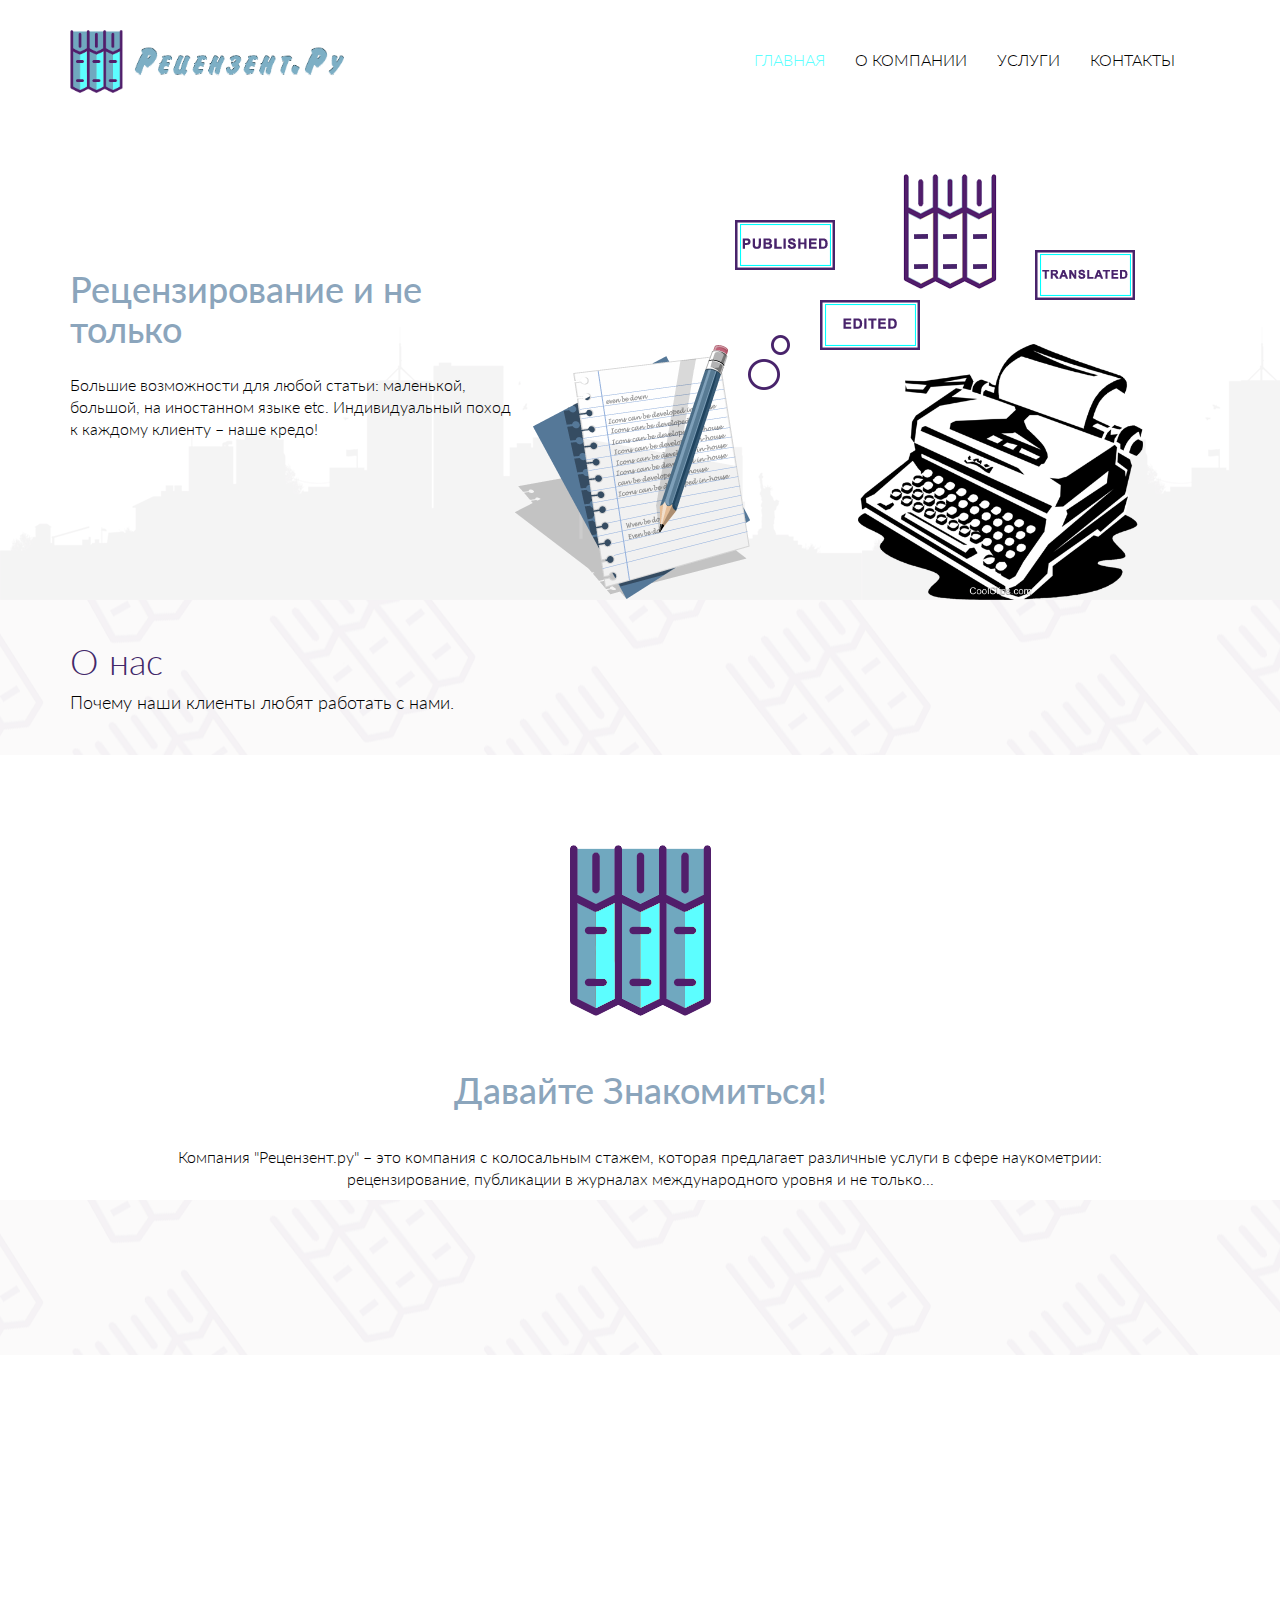
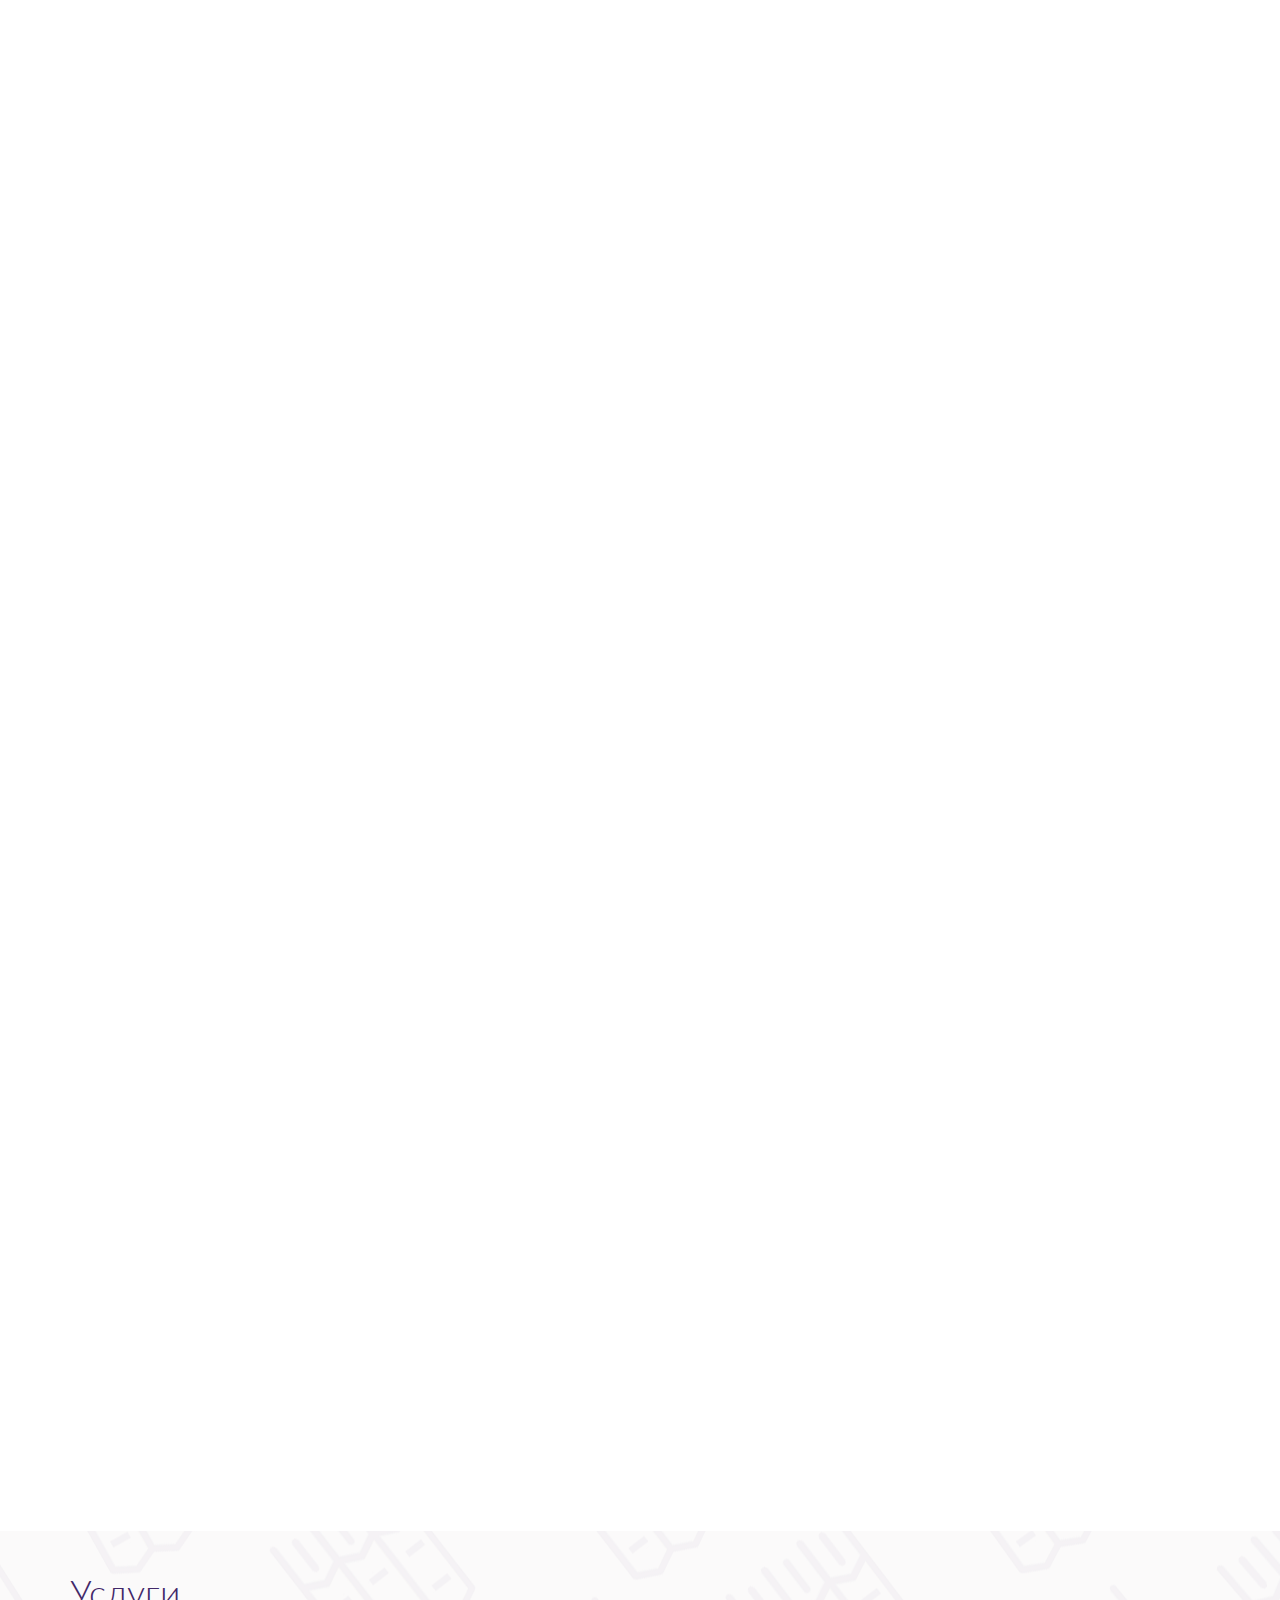
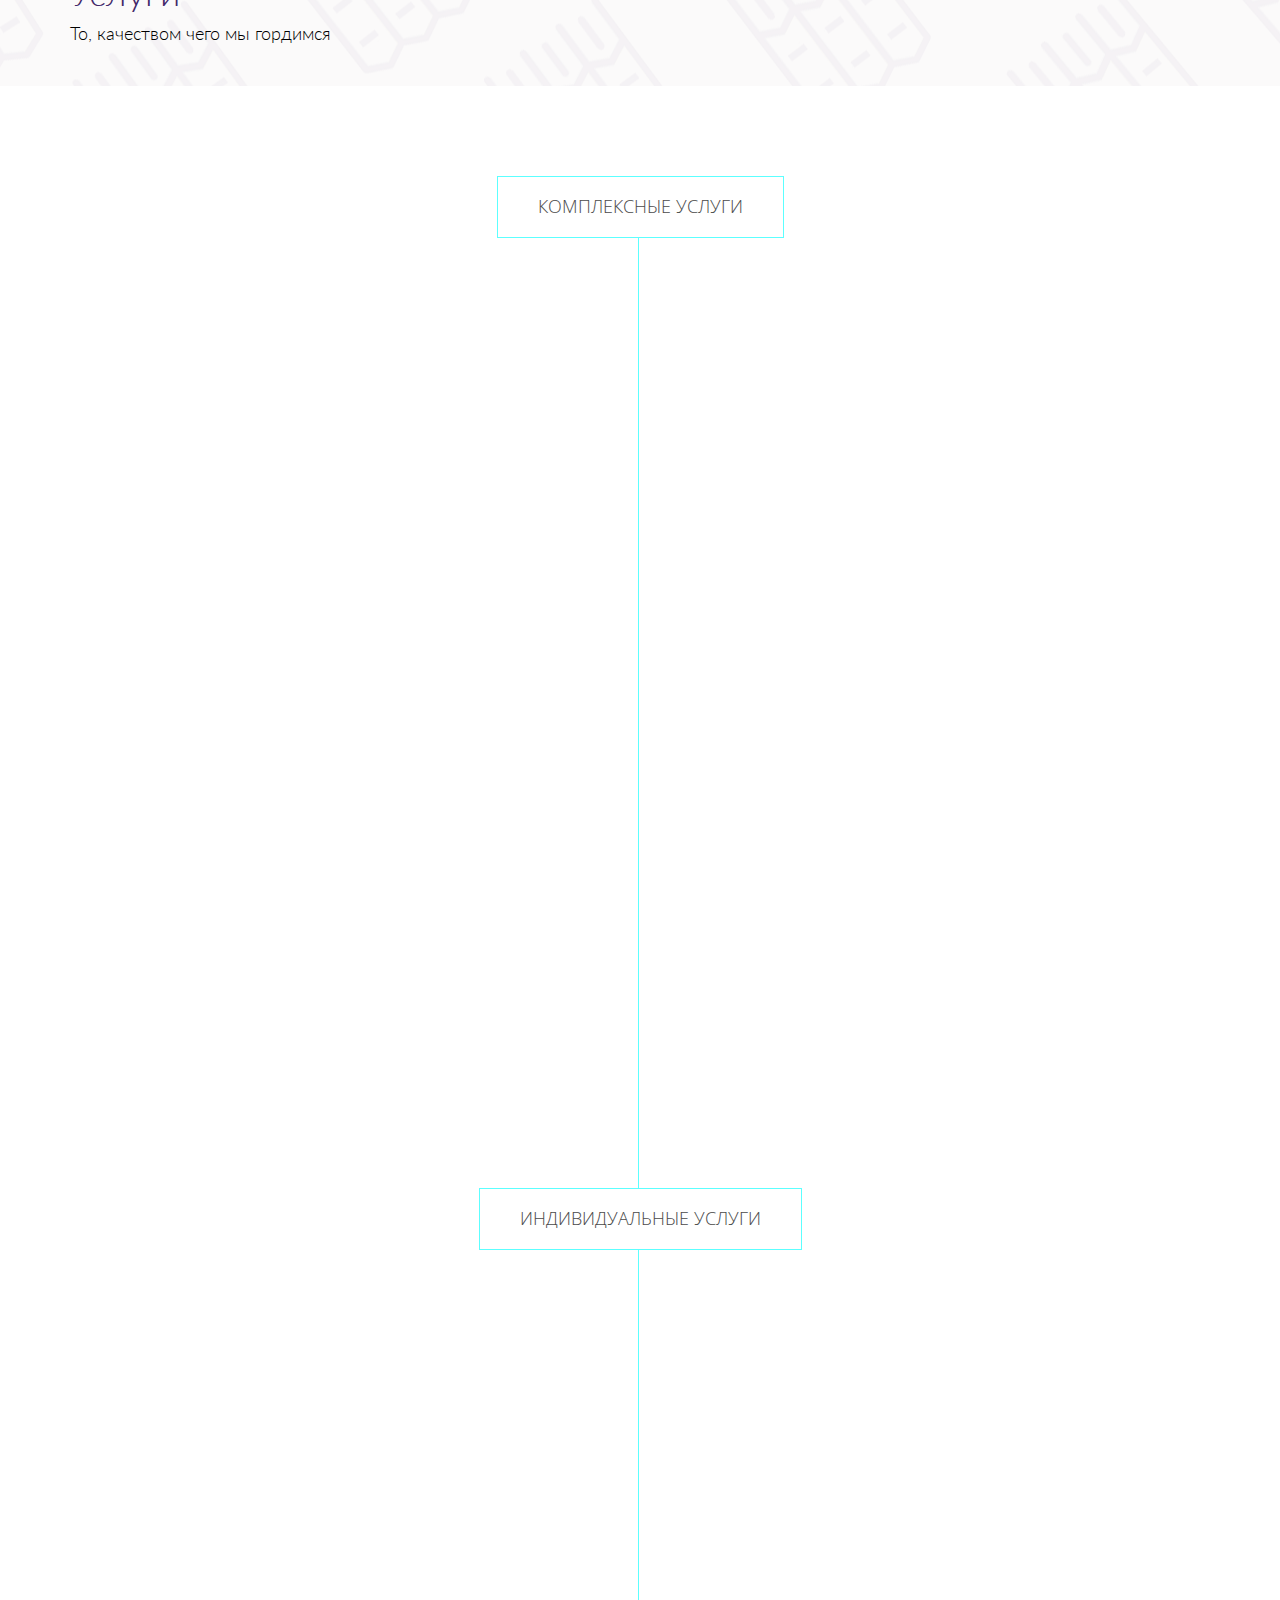
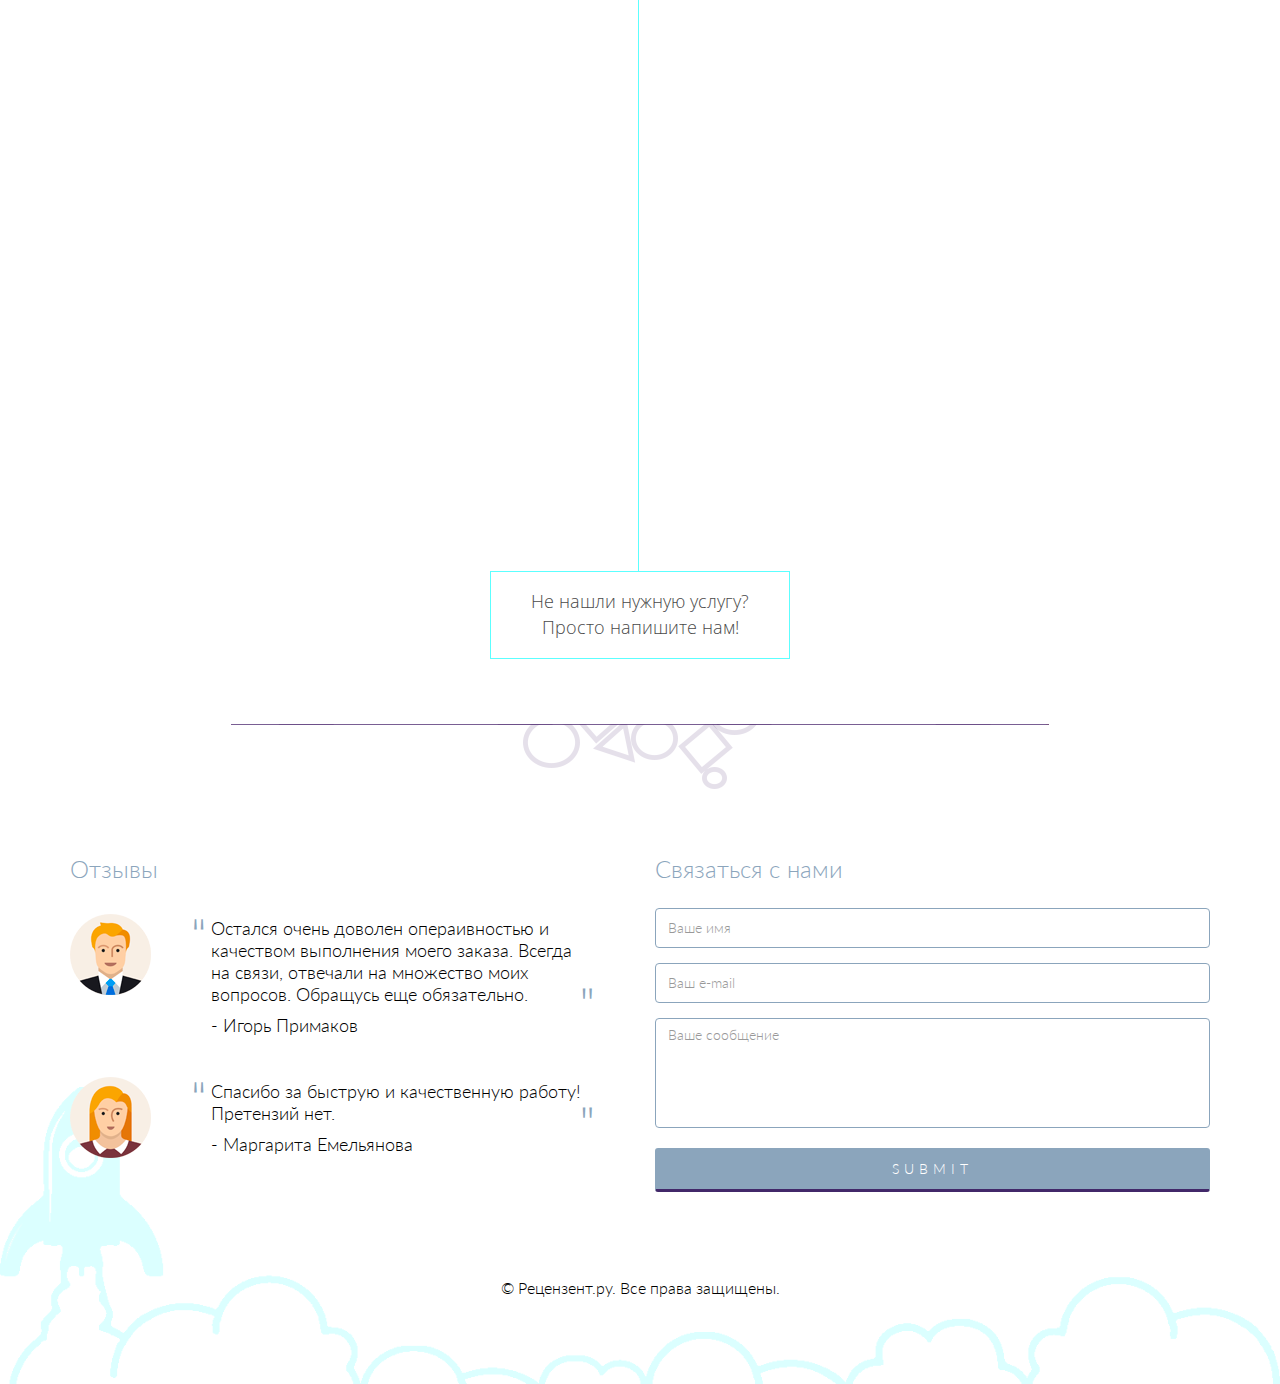
==== commit 94b1a90a: "changed 404 page and font-size for all body" ====
--- a/index.html
+++ b/index.html
@@ -460,7 +460,7 @@
                                 <img src="images/home/profile2.png" alt="">
                             </div>
                             <div class="media-body">
-                                <blockquote>Спасибо за быструю и качественную работу! Моя первая публикация в Scopus - и это только начало.</blockquote>
+                                <blockquote>Спасибо за быструю и качественную работу! Претензий нет.</blockquote>
                                 <h3>- Маргарита Емельянова</h3>
                             </div>
                         </div>   
--- a/css/main.css
+++ b/css/main.css
@@ -15,7 +15,7 @@
     background: #fff;
     font-family: 'Lato', sans-serif;
     font-weight: 300;
-    font-size: 14px;
+    font-size: 16px;
     line-height: 22px;
     color: #000;
   }
@@ -2329,14 +2329,14 @@
   font-size: 16px;
   letter-spacing: 5px;
   background-color: transparent;
-  border: 1px solid #cc9b59;
+  border: 1px solid #422869;
   margin-top: 50px;
   margin-bottom: 50px;
 }
 
 .btn-error:hover, .btn-error:focus  {
-  background-color: #cc9b59;
-  border-color:#cc9b59;
+  background-color: #8ba5bc;
+  border-color:#8ba5bc;
   color:#fff;
 }
 
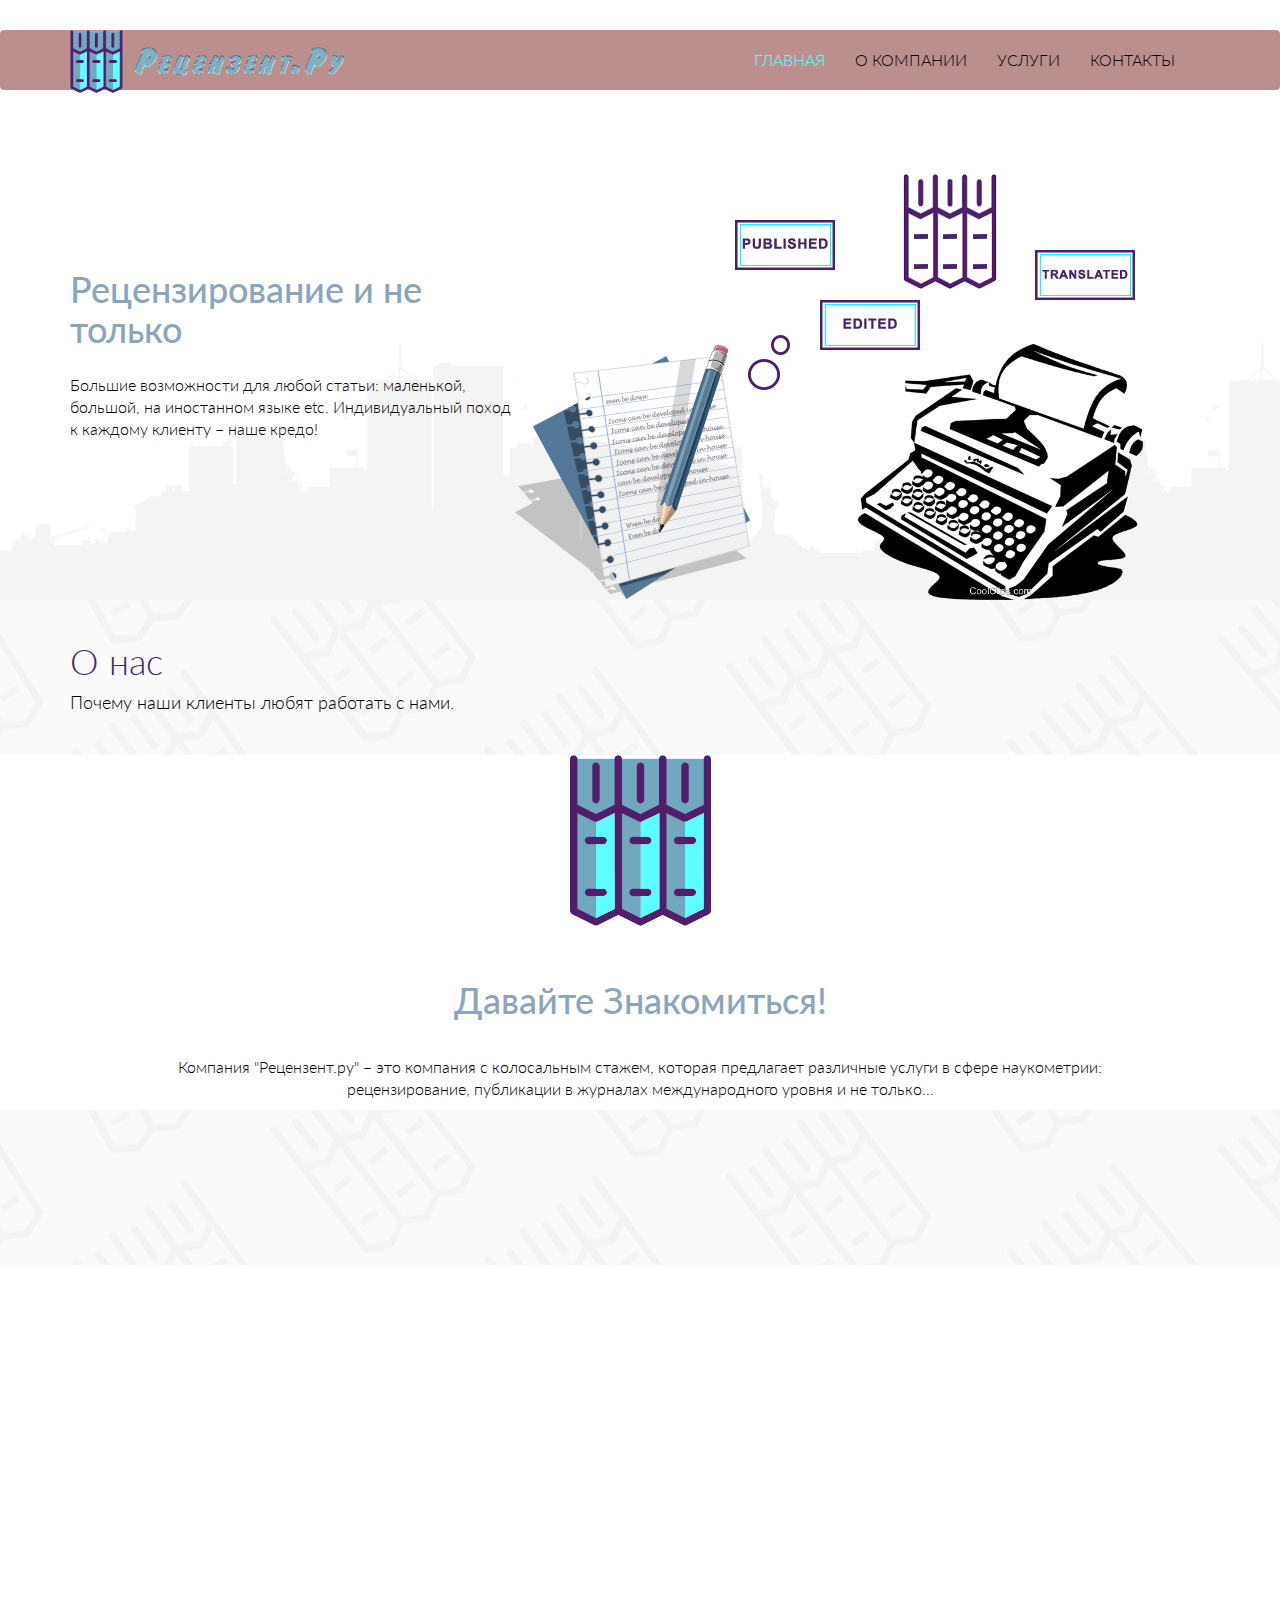
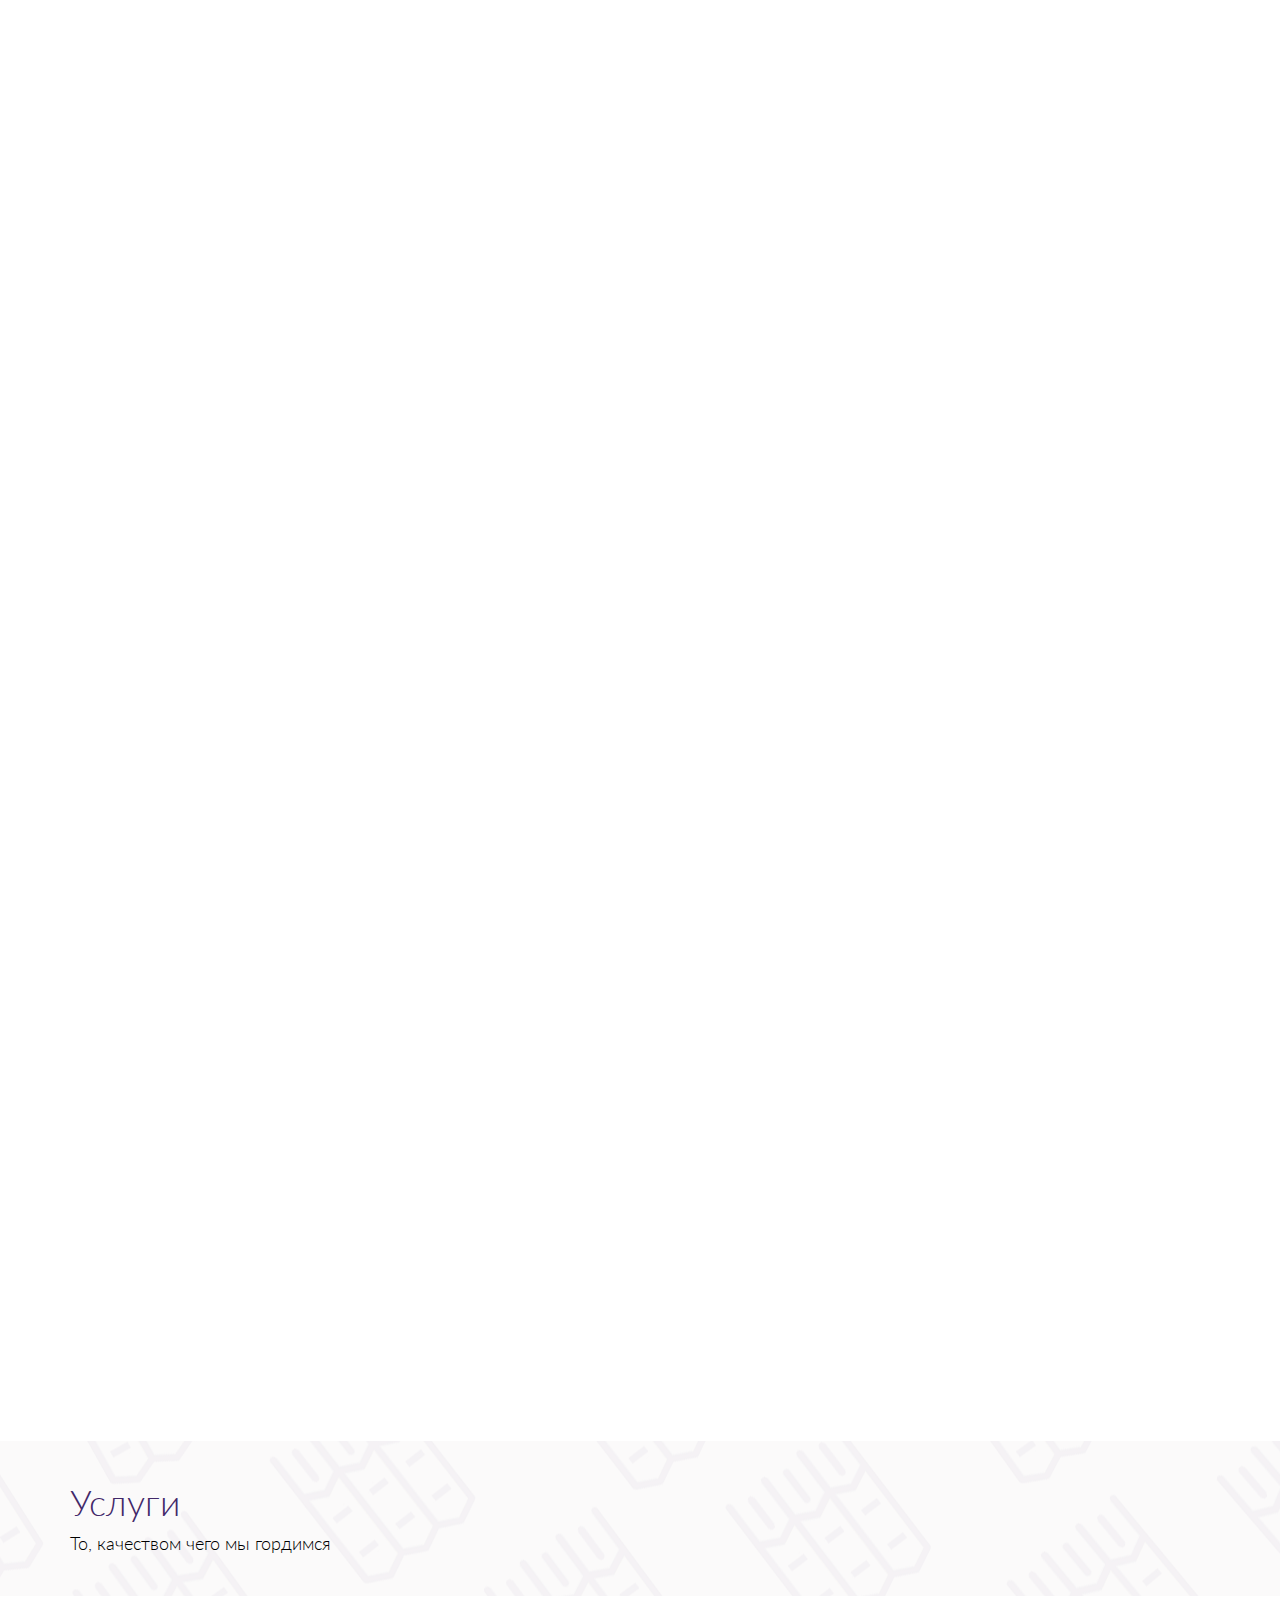
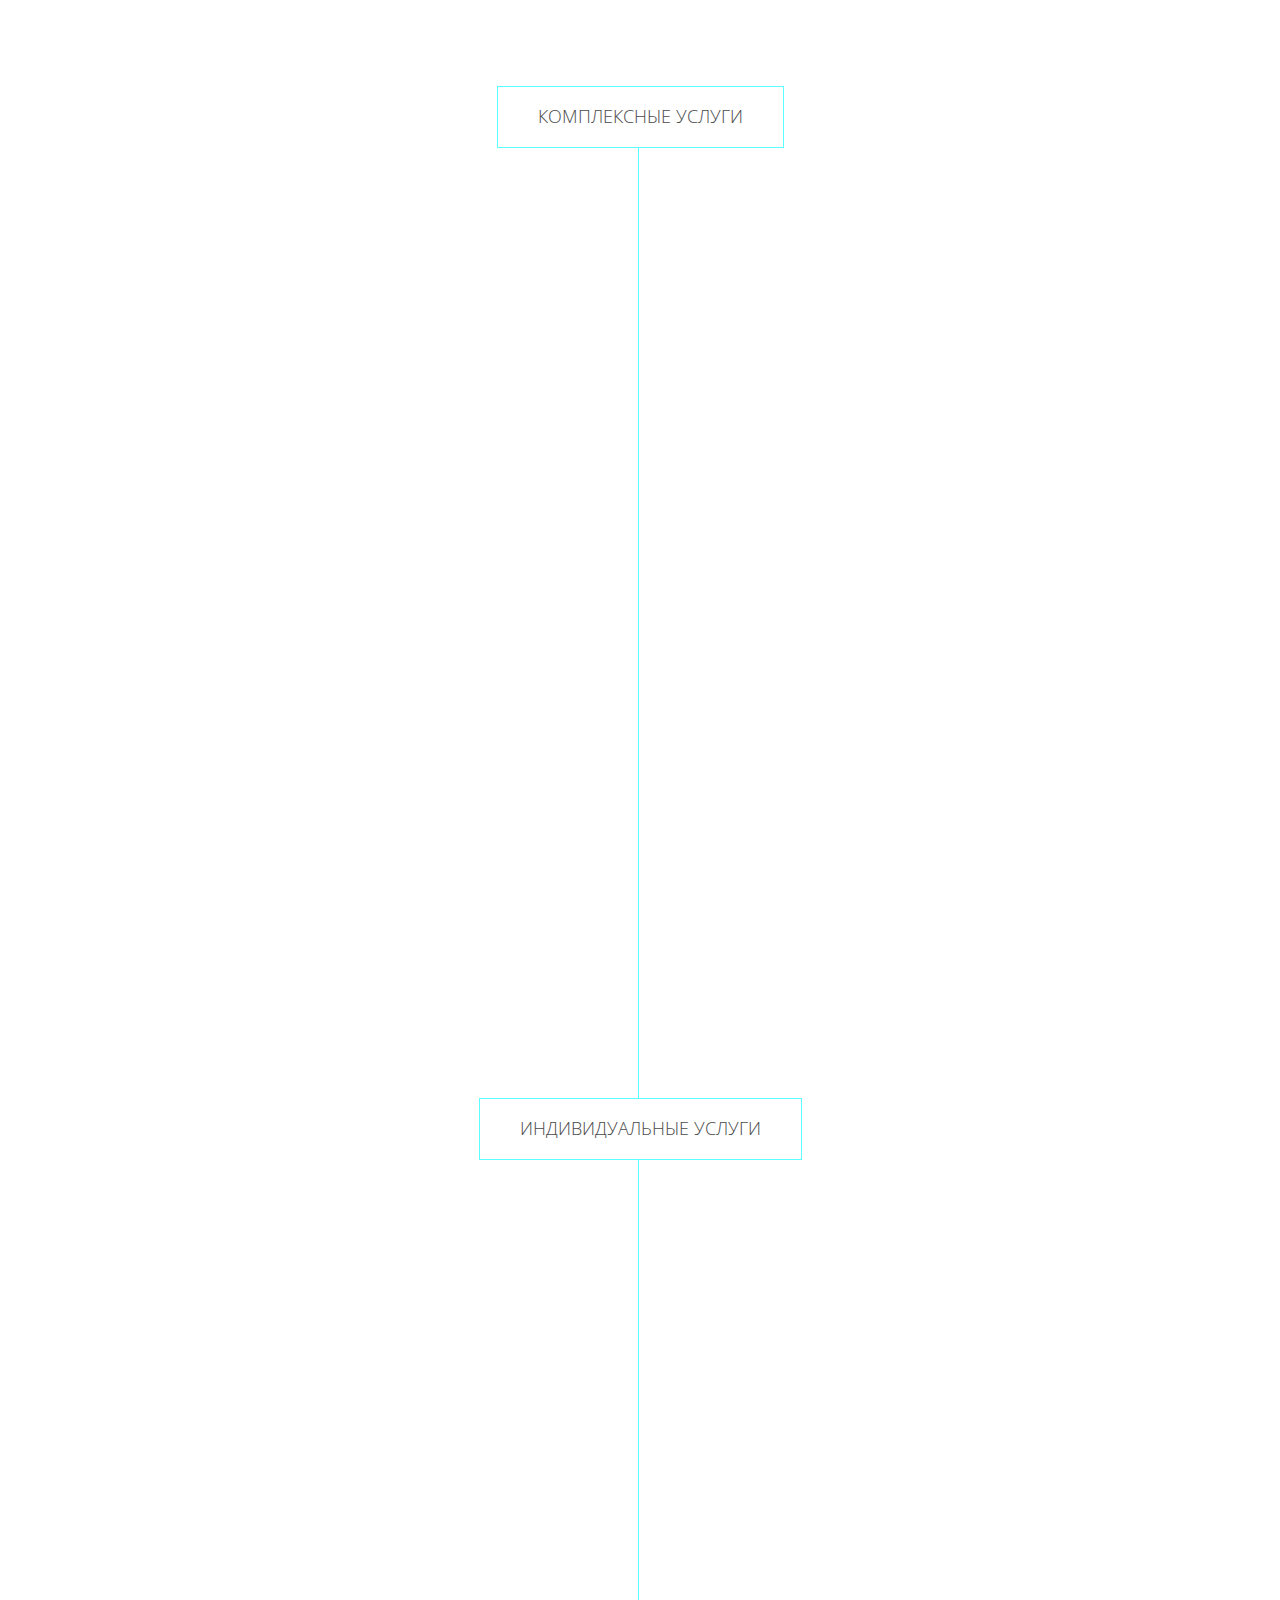
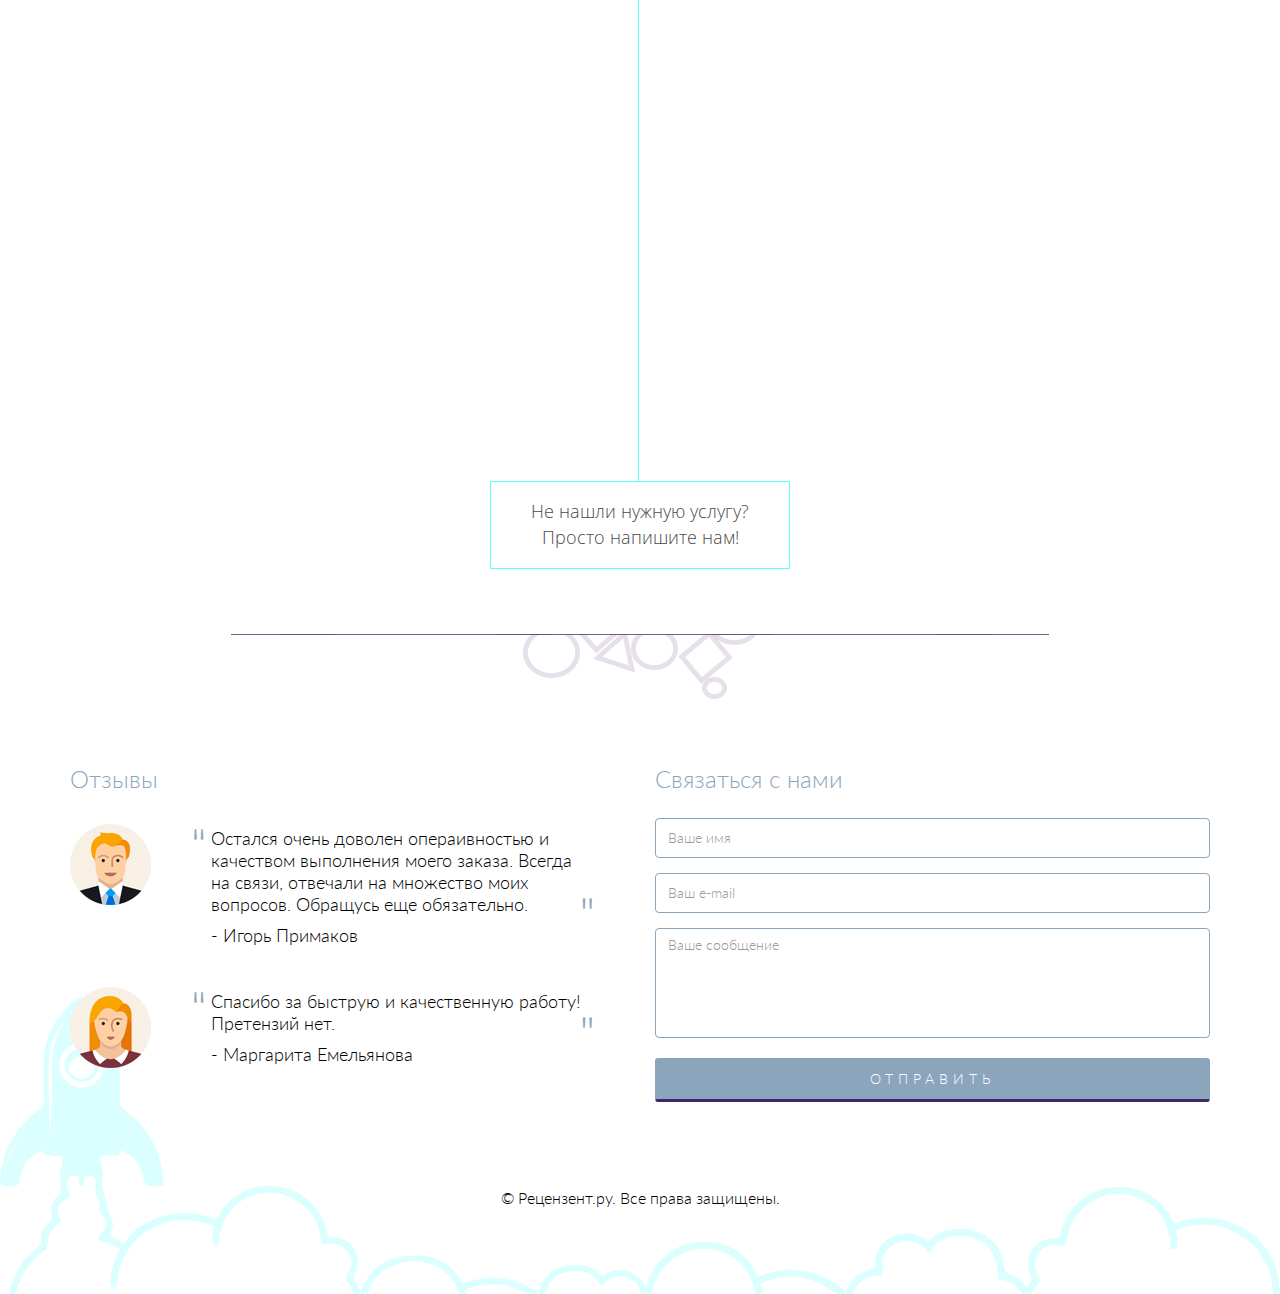
==== commit fc115457: "deleted extra files and checked adaptive version" ====
--- a/index.html
+++ b/index.html
@@ -8,8 +8,7 @@
     <title>Рецензент.ру</title>
     <link href="css/bootstrap.min.css" rel="stylesheet">
     <link href="css/font-awesome.min.css" rel="stylesheet">
-    <link href="css/animate.min.css" rel="stylesheet"> 
-    <link href="css/lightbox.css" rel="stylesheet"> 
+    <link href="css/animate.min.css" rel="stylesheet">
 	<link href="css/main.css" rel="stylesheet">
 	<link href="css/responsive.css" rel="stylesheet">
 
@@ -115,7 +114,7 @@
     </section>
     <!--/#page-breadcrumb-->
 
-    <section id="about-company" class="padding-top wow fadeInUp" data-wow-duration="400ms" data-wow-delay="400ms">
+    <section id="about-company" class="wow fadeInUp" data-wow-duration="400ms" data-wow-delay="400ms">
         <div class="container">
             <div class="row">
                 <div class="col-sm-12 text-center">
@@ -498,7 +497,7 @@
                                 <textarea name="message" id="message" required="required" class="form-control" rows="8" placeholder="Ваше сообщение"></textarea>
                             </div>                        
                             <div class="form-group">
-                                <input type="submit" name="submit" class="btn btn-submit" value="Submit">
+                                <input type="submit" name="submit" class="btn btn-submit" value="ОТПРАВИТЬ">
                             </div>
                         </form>
                     </div>
@@ -515,7 +514,6 @@
 
     <script type="text/javascript" src="js/jquery.js"></script>
     <script type="text/javascript" src="js/bootstrap.min.js"></script>
-    <script type="text/javascript" src="js/lightbox.min.js"></script>
     <script type="text/javascript" src="js/wow.min.js"></script>
     <script type="text/javascript" src="js/jquery.countTo.js"></script>
     <script type="text/javascript" src="js/main.js"></script>   
--- a/css/main.css
+++ b/css/main.css
@@ -234,9 +234,10 @@
 }
 
 #header .navbar {
-  background: #fff;
+  /*background: #fff;*/
   border: 0;
   margin-bottom: 0;
+    background-color: rosybrown;
 }
 
 #header .navbar-toggle{
--- a/css/responsive.css
+++ b/css/responsive.css
@@ -76,7 +76,9 @@
   h1{
     font-size: 25px;
   }
-
+  #company-information h2 {
+    margin: 20px 0 10px 0 !important;
+  }
   #header .navbar-nav.navbar-right li {
     padding: 0;
   }
@@ -103,7 +105,7 @@
   }
 
   #home-slider .slider-house {
-    width: 350px;
+    width: 140px;
   }
 
   #home-slider .slider-circle1 {
@@ -143,7 +145,7 @@
   }
 
   #home-slider .slider-cycle {
-    right: 350px;
+    right: 290px;
     bottom: 0;
     width: 140px;
   }
@@ -237,19 +239,19 @@
 
   #header .navbar-inverse .navbar-toggle,
   #header .navbar-inverse .navbar-toggle:focus {
-    border-color: #dbb075;
-    margin:  0;
+    border-color: #422869;
+    margin:  7px 0 0 0;
     outline: none;
   }
   /*#header .navbar-brand {*/
     /*width: 52%;*/
   /*}*/
   .navbar-header .navbar-toggle .icon-bar {
-    background-color: #DBB075;
+    background-color: #422869;
   }
 
   #header .navbar-inverse .navbar-toggle:hover {
-    background: #dbb075;
+    background: #422869;
   }
 
   #header .navbar-inverse .navbar-toggle:hover .icon-bar {
@@ -296,11 +298,11 @@
   }
 
   #home-slider {
-    margin: 50px 20px;
+    margin: 50px 20px 0;
   }
 
   #home-slider .main-slider {
-    height: 500px;
+    height: 420px;
   }
 
   #home-slider .slide-text {
@@ -720,6 +722,14 @@
     font-size: 10px;
     padding: 12px 11px;
   }
+  #header .navbar-brand {
+    width: 70%;
+  }
+}
+@media (min-width: 350px) and (max-width: 479px) {
+  #header .navbar-brand {
+    width: 50%;
+  }
 }
 @media (min-width: 480px) and (max-width: 767px) {
   #header .navbar-inverse .navbar-toggle,
@@ -727,6 +737,9 @@
     margin-top: 8px;
 
   }
+  #header .navbar-brand {
+    width: 46%;
+  }
 }
 @media (min-width: 550px) and (max-width: 767px) {
   #header .navbar-brand {
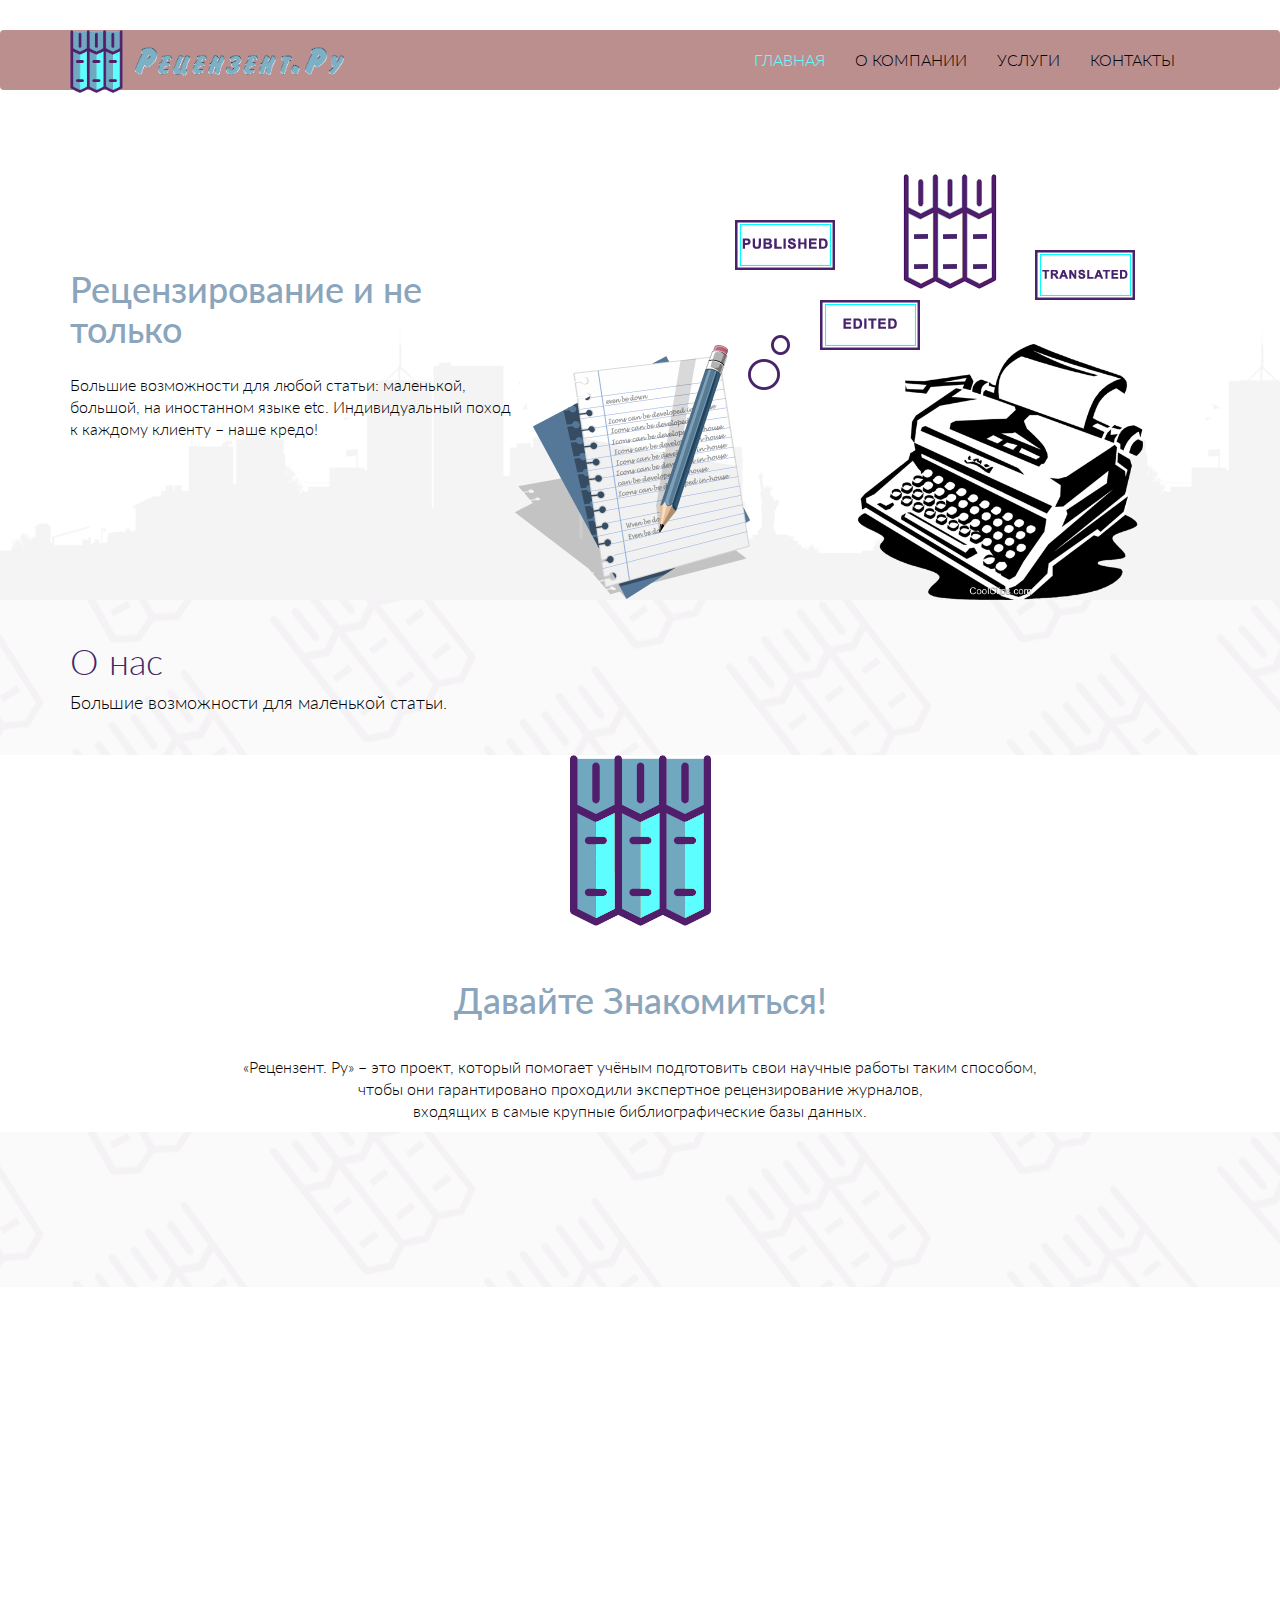
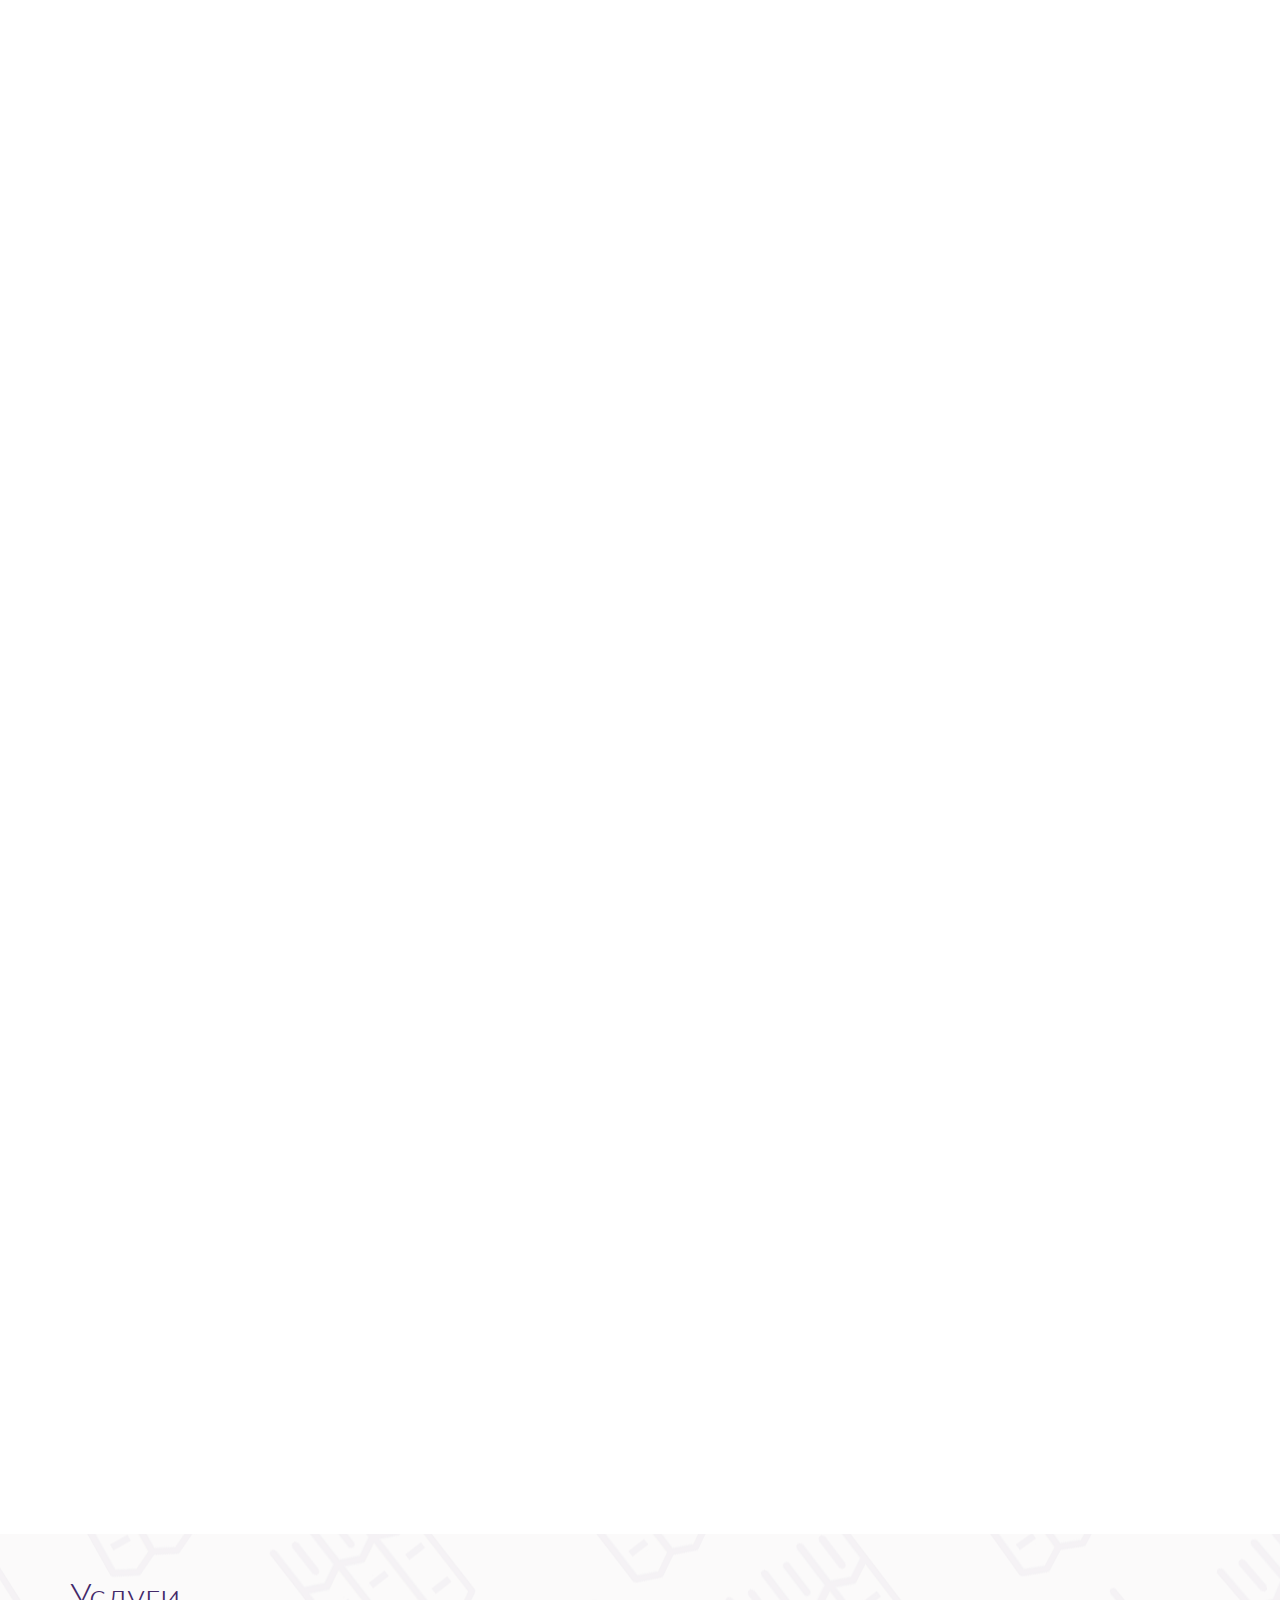
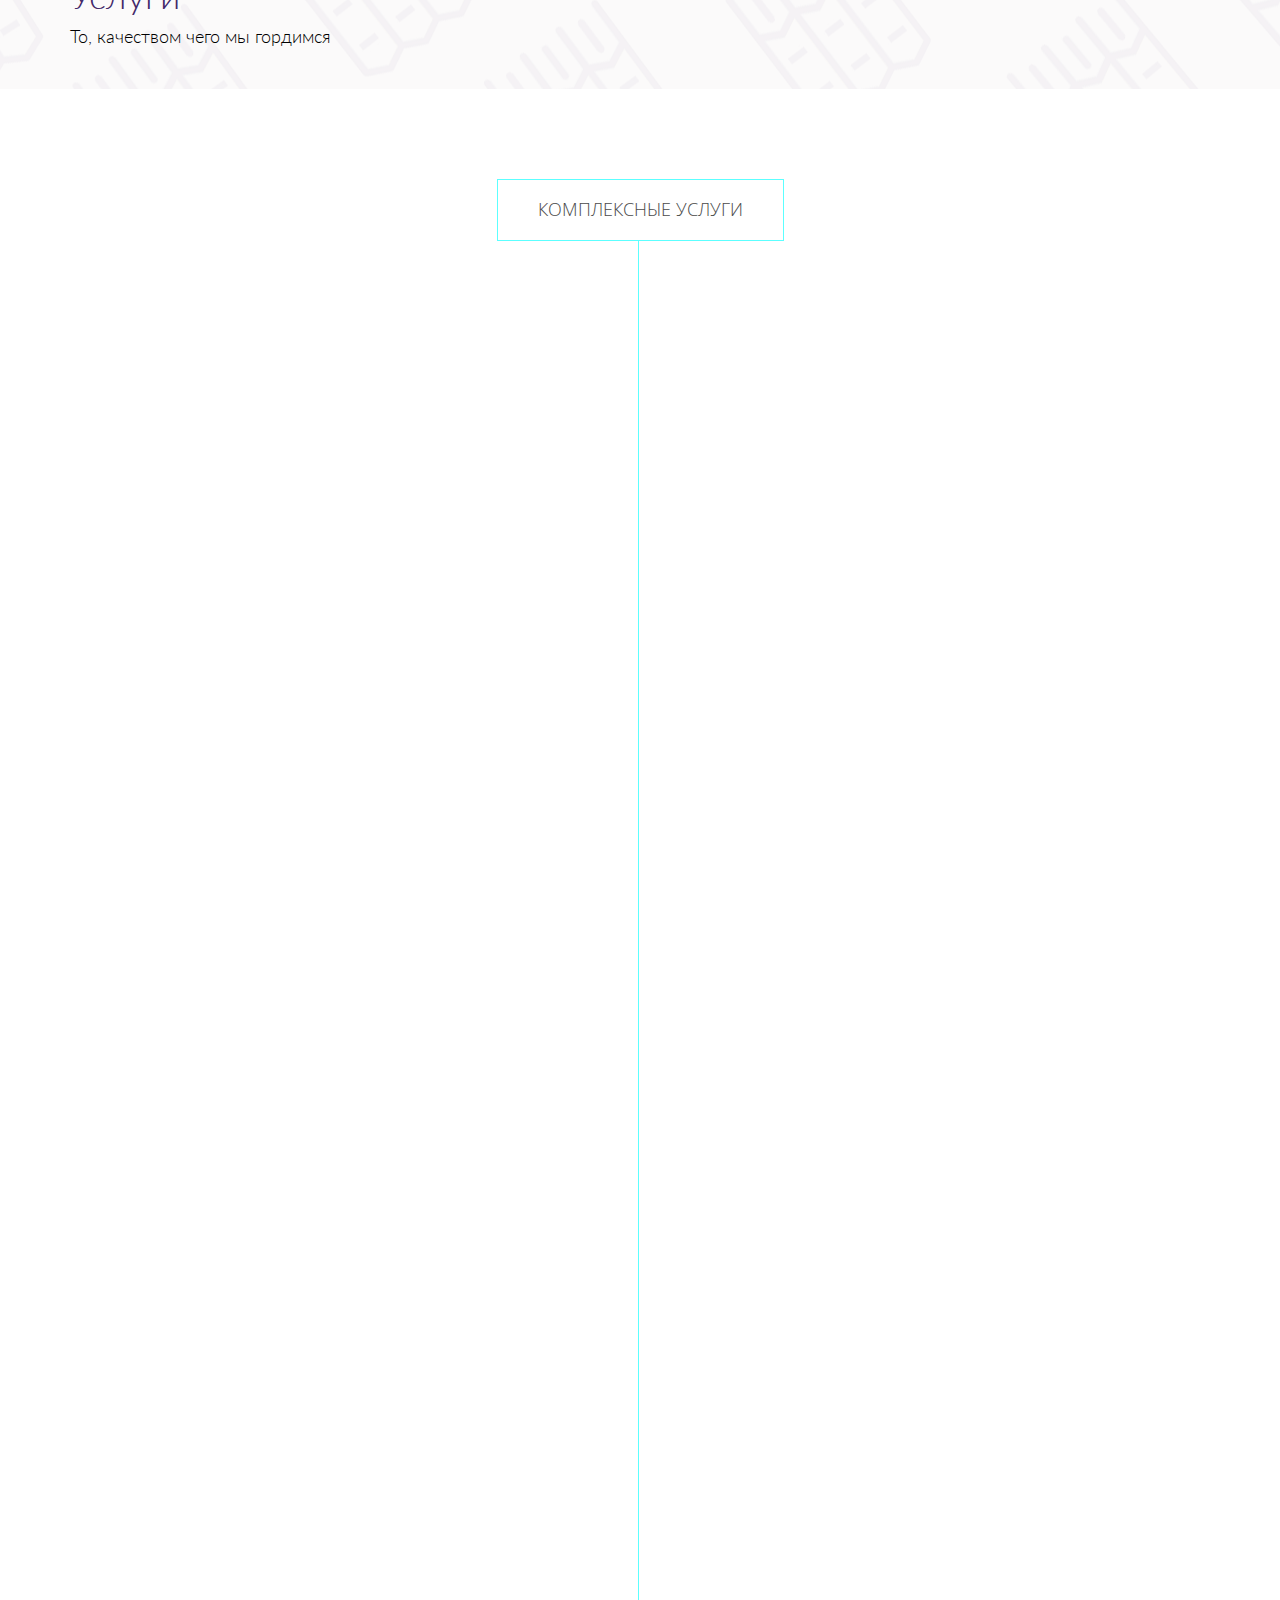
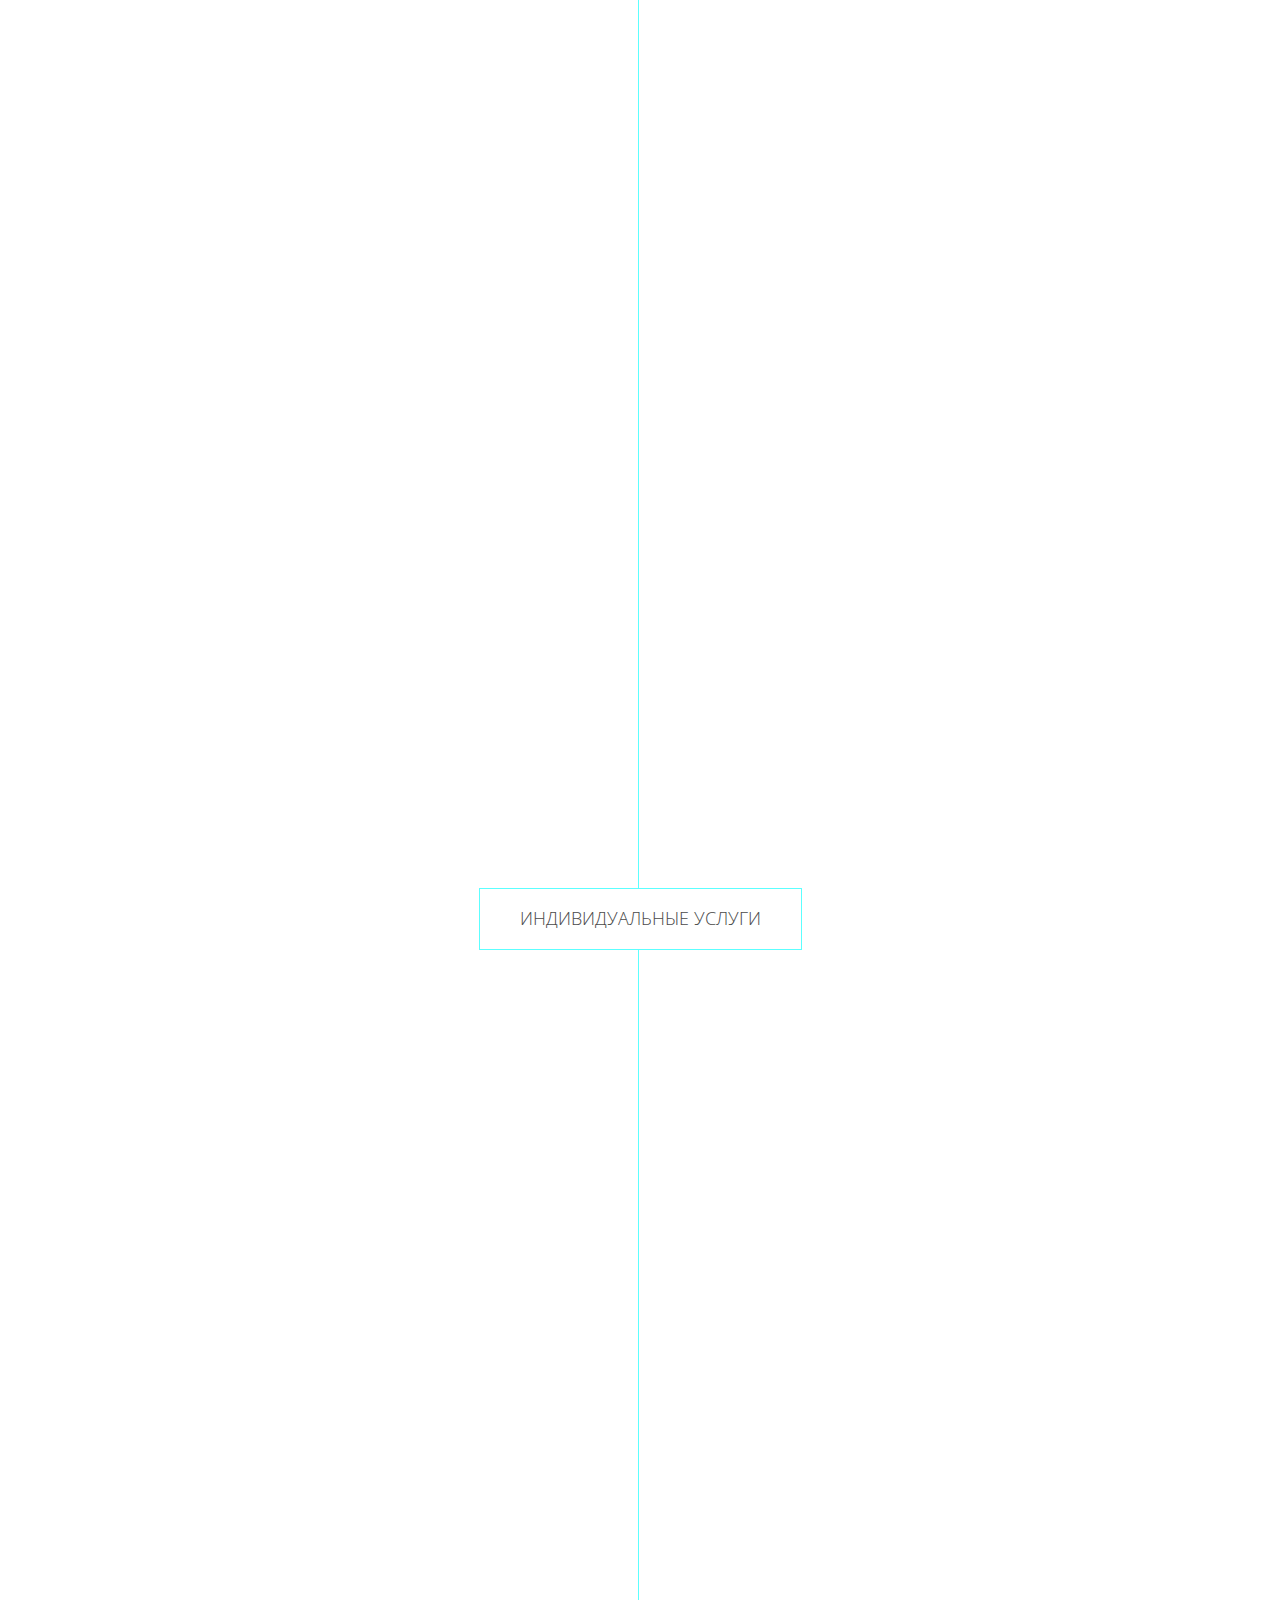
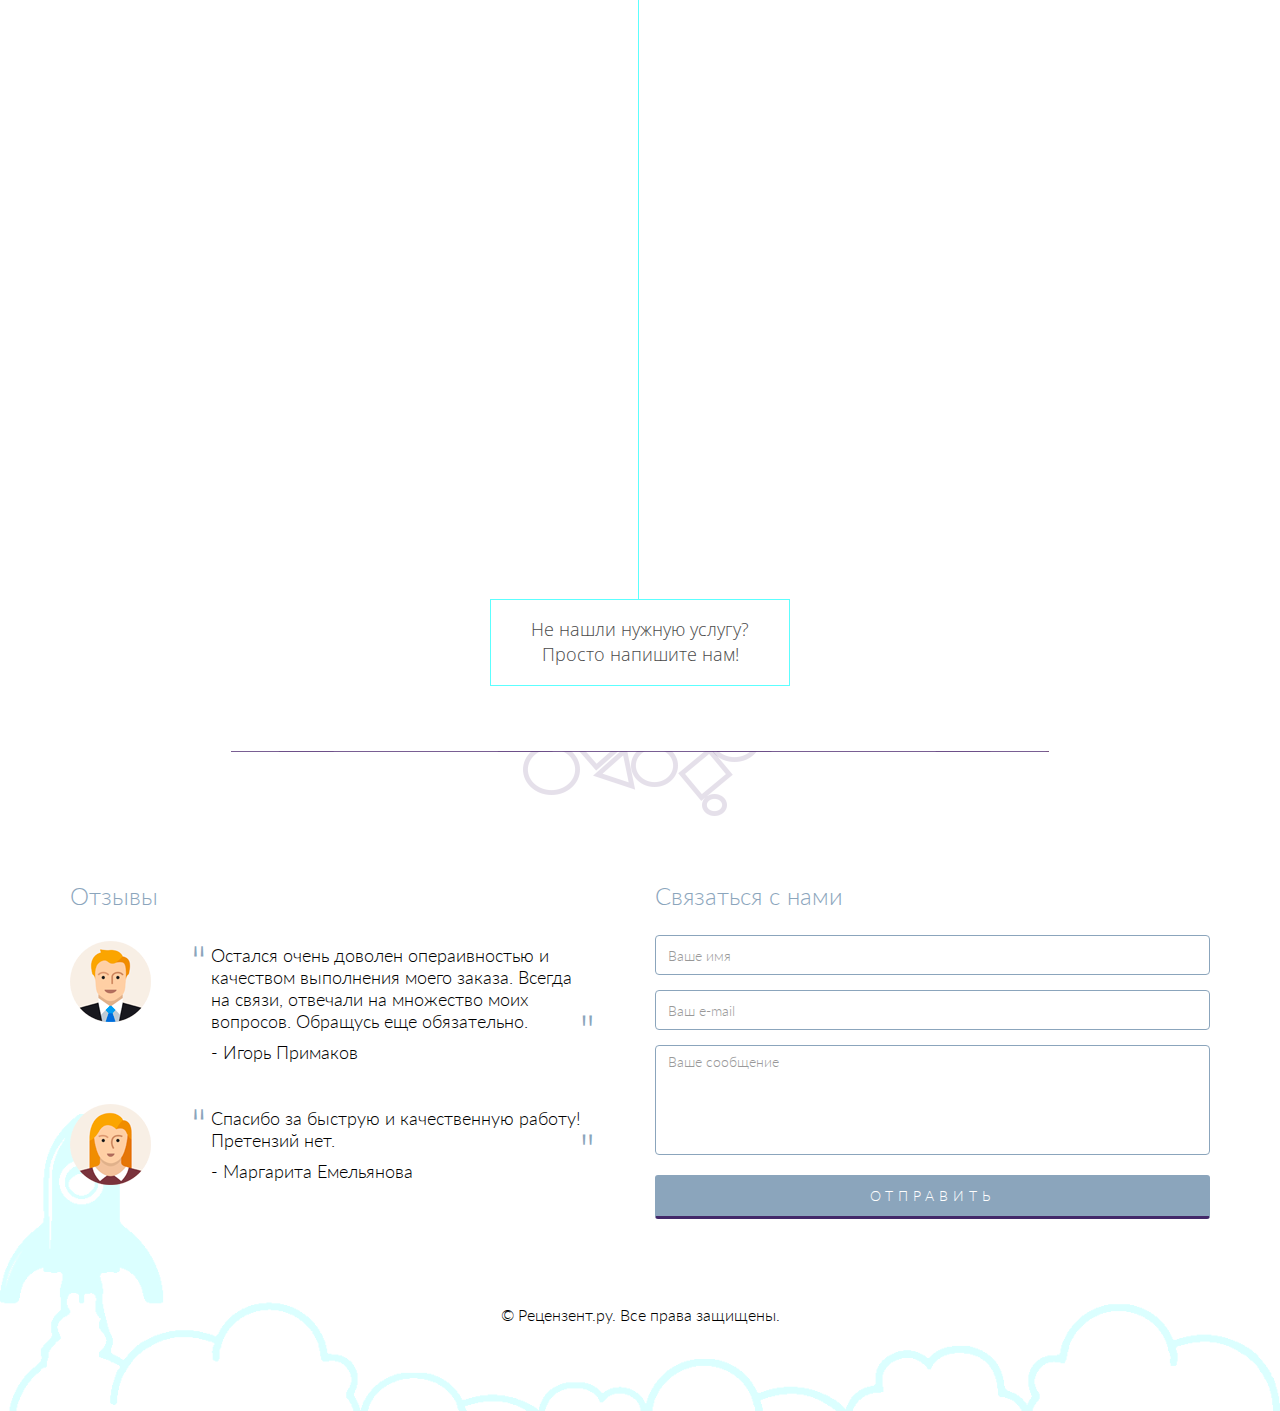
==== commit b77dcb76: "changed content" ====
--- a/index.html
+++ b/index.html
@@ -105,7 +105,7 @@
                     <div class="action">
                         <div class="col-sm-12">
                             <h1 class="title">О нас</h1>
-                            <p>Почему наши клиенты любят работать с нами.</p>
+                            <p>Большие возможности для маленькой статьи.</p>
                         </div>
                     </div>
                 </div>
@@ -120,14 +120,12 @@
                 <div class="col-sm-12 text-center">
                     <img src="images/ico/favicon.png" class="margin-bottom" alt="">
                     <h1 class="margin-bottom">Давайте Знакомиться!</h1>
-                    <p> Компания "Рецензент.ру" – это компания с колосальным стажем, которая предлагает различные услуги в сфере наукометрии:<br /> рецензирование, публикации в журналах международного уровня и не только...</p>
+                    <p> «Рецензент. Ру» – это проект, который помогает учёным подготовить свои научные работы таким способом,<br> чтобы они гарантировано проходили экспертное рецензирование журналов, <br>входящих в самые крупные библиографические базы данных.</p>
                 </div>
             </div>
         </div>
     </section>
     <!--/#about-company-->
-
-
 
     <section id="action">
         <div class="vertical-center">
@@ -161,19 +159,28 @@
         <div class="container">
             <div class="row">
                 <div class="about-us">
-                    <div class="col-sm-7 wow fadeInLeft" data-wow-duration="1000ms" data-wow-delay="300ms">
+                    <div class="col-sm-12 wow fadeInLeft" data-wow-duration="1000ms" data-wow-delay="300ms">
                         <h2 class="bold">О нас</h2>
                         <div class="row">
                             <div class="col-sm-5">
-                                <img src="images/aboutus/6.png" class="img-responsive" alt="">
+                                <img src="images/aboutus/6.png" class="img-responsive" style="margin: 0 auto" alt="head">
                             </div>
                             <div class="col-sm-7">
                                 <h3 class="top-zero">Кто мы есть</h3>
-                                <p>Мы те - кто хочет сделать наукометрию максимально доступной для каждого ученого. <br> <br> Делаем все возможное, чтобы Вы тратили свои усилия на исследования, а не на "рутинную работу" по поиску, выбору, утверждению журнала для публикации.</p>
-                            </div>
-                        </div>
-                    </div>
-                    <div class="col-sm-5 wow fadeInRight" data-wow-duration="1000ms" data-wow-delay="300ms">
+                                <p>Основными задачами нашей работы является предоставление качественных публикационных услуг и помощь авторам в решении сложных наукометрических вопросов.</p>
+                                <p>Наши главные преимущества:</p>
+                                <ul style="list-style-type: disc">
+                                    <li>Многолетний опыт и большой спектр публикационных услуг;</li>
+                                    <li>Команда компании – специалисты своего дела;</li>
+                                    <li>Мы выполняем все проекты в срок;</li>
+                                    <li>Высокий процент уникальности научных работ;</li>
+                                    <li>Сопровождение работы от начала и до самой индексации в наукометрической базе данных;</li>
+                                    <li>Высококачественный перевод на академический английский язык и многое другое.</li>
+                                </ul>
+                            </div>
+                        </div>
+                    </div>
+                    <!--<div class="col-sm-5 wow fadeInRight" data-wow-duration="1000ms" data-wow-delay="300ms">
                         <div class="our-skills">
                             <h2 class="bold">Наши навыки</h2>
                             <div class="single-skill">
@@ -195,7 +202,7 @@
                                 </div>
                             </div>
                         </div>
-                    </div>
+                    </div>-->
                 </div>
             </div>
         </div>
@@ -235,7 +242,6 @@
         </div>
     </section>
     <!--/#services-->
-
 
     <section id="features">
         <div class="container">
@@ -293,7 +299,7 @@
             <div class="row">
                 <div class="timeline-blog overflow padding-top">
                     <div class="timeline-date text-center">
-                        <a href="#" class="btn btn-common uppercase">Комплексные услуги</a>
+                        <div  style="cursor: auto;" class="btn btn-common uppercase">Комплексные услуги</div>
                     </div>
                     <div class="timeline-divider overflow padding-bottom">
                         <div class="col-sm-6 padding-right arrow-right wow fadeInLeft" data-wow-duration="1000ms" data-wow-delay="300ms">
@@ -309,7 +315,10 @@
                                 <div class="post-content overflow">
                                     <h2 class="post-title bold">Публикация в Scopus</h2>
                                     <h3 class="post-author" style="text-align: right">"Под ключ"</h3>
-                                    <p>Здесь будет лучший в мире текст о данной услуге. Здесь будет лучший в мире текст о данной услуге. Здесь будет лучший в мире текст о данной услуге.Здесь будет лучший в мире текст о данной услуге.Здесь будет лучший в мире текст о данной услуге.Здесь будет лучший в мире текст о данной услуге.Здесь будет лучший в мире текст о данной услуге.Здесь будет лучший в мире текст о данной услуге.Здесь будет лучший в мире текст о данной услуге.Здесь будет лучший в мире текст о данной услуге.Здесь будет лучший в мире текст о данной услуге.Здесь будет лучший в мире текст о данной услуге.Здесь будет лучший в мире текст о данной услуге.Здесь будет лучший в мире текст о данной услуге.Здесь будет лучший в мире текст о данной услуге.</p>
+                                    <p>Публикация в Scopus – это трудоемкий процесс, который подразумевает много этапов. Планируя опубликовать работу в этой базе данных, ученый сталкивается со множеством вопросов, которые ему необходимо решить. Чтобы не заниматься всеми этими моментами самостоятельно и не отвлекаться от своей научной деятельности, наша компания «Рецензент.Ру» предлагает квалифицированную помощь в публикации статьи в Scopus «под ключ». </p>
+                                    <p>Заказывая эту услугу, мы полностью дорабатываем статью, редактируем и оформляем ее, проверяем на уникальность и переводим на академический английский язык. Помимо этого, мы подбираем список журналов для публикации, общаемся с редакциями, вносим правки после рецензирования и другое. Как видите, такой комплексный подход к работе над статьей, гарантирует успешную публикацию в качественном журнале.</p>
+                                    <p>Если Вам нужна помощь, закажите «Публикация в Scopus», и наши специалисты подготовят Вашу научную работу в соответствии со всеми требованиями этой базы данных. </p>
+                                    <p>Помимо этой услуги мы помогаем публиковать статьи в Web of Science и ВАК. Также, оказываем индивидуальные услуги: «Редактирование текста», «Проверка текста на уникальность», «Повышение уровня цитирования» и много других. Если Вам нужна какая-то из них, свяжитесь с нами в ближайшее время, заполнив форму на сайте.</p>
                                     <a href="#footer" class="read-more">Заказать</a>
                                     <div class="post-bottom overflow">
                                         <span class="post-date pull-left">от 670$</span>
@@ -331,7 +340,11 @@
                                 <div class="post-content overflow">
                                     <h2 class="post-title bold">Публикация в WoS</h2>
                                     <h3 class="post-author" style="text-align: right">"Под ключ"</h3>
-                                    <p>Здесь будет лучший в мире текст о данной услуге. Здесь будет лучший в мире текст о данной услуге. Здесь будет лучший в мире текст о данной услуге.Здесь будет лучший в мире текст о данной услуге.Здесь будет лучший в мире текст о данной услуге.Здесь будет лучший в мире текст о данной услуге.Здесь будет лучший в мире текст о данной услуге.Здесь будет лучший в мире текст о данной услуге.Здесь будет лучший в мире текст о данной услуге.Здесь будет лучший в мире текст о данной услуге.Здесь будет лучший в мире текст о данной услуге.Здесь будет лучший в мире текст о данной услуге.Здесь будет лучший в мире текст о данной услуге.Здесь будет лучший в мире текст о данной услуге.Здесь будет лучший в мире текст о данной услуге.</p>
+                                    <p>Вам необходимо опубликовать свою работу в базе данных Web of Science? Специалисты нашей компании помогут Вам в этом. </p>
+                                    <p>Все знают, что публикация в WoS – это сложный процесс, который требует от ученого, в первую очередь, качественный научный материал мирового уровня. В журналах, которые входят в эту базу данных издаются работы с очень важными и глубокими исследованиями, которые несут пользу всему научному сообществу и человечеству. Поэтому рецензенты отбирают статьи очень серьезно. </p>
+                                    <p>Чтобы попасть в эту базу данных, нужно не только провести и тщательно описать уникальное открытие, но и правильно его оформить и перевести. Часто ученые, которые владеют английским пытаются сами перевести статью, но лучше всего отдать ее на перевод профессиональному переводчику, а после этого на вычитку носителю языка. </p>
+                                    <p>Именно так работает наша компания «Рецензент. РУ». Мы предоставляем комплексный подход к работе над текстом, обеспечивая успешное прохождение рецензирования. Помимо этого, мы проверяем уникальность текста, чтобы ее процент был в пределах допустимой нормы. Это очень важно, так как эта база данных очень щепетильно оценивает уникальность предлагаемой работы. </p>
+                                    <p>Закажите услугу «Публикация в Web of Science», и наши специалисты подготовят работу к рецензированию на лучшем уровне. Наш опыт дает нам стимул говорить, что каждый проект мы успешно реализовываем и публикуем в высококачественных журналах.</p>
                                     <a href="#footer" class="read-more">Заказать</a>
                                     <div class="post-bottom overflow">
                                         <span class="post-date pull-left">от 980$</span>
@@ -340,11 +353,62 @@
                                 </div>
                             </div>
                         </div>
+                        <div class="col-sm-6 padding-right arrow-right wow fadeInLeft" data-wow-duration="1000ms" data-wow-delay="300ms">
+                            <div class="single-blog timeline">
+                                <div class="single-blog-wrapper">
+                                    <div class="post-thumb">
+                                        <img src="images/blog/timeline/5.jpg" class="img-responsive" alt="">
+                                        <div class="post-overlay">
+                                            <span class="uppercase"><img class="service-hover-effect" src="images/home/tour-icon1.png"></span>
+                                        </div>
+                                    </div>
+                                </div>
+                                <div class="post-content overflow">
+                                    <h2 class="post-title bold">Публикация в ВАК</h2>
+                                    <h3 class="post-author" style="text-align: right">"Под ключ"</h3>
+                                    <p>Высшая аттестационная комиссия – это самая большая реферативная база данных на пространстве СНД. В ней печатают свои научные работы многие ученые со всего мира. Это большой информационный сервис, который помогает ученому с помощью публикаций в нем демонстрировать свою активную профессиональную позицию. Поэтому многие исследователи заинтересованы в публикации в ВАК. </p>
+                                    <p>Но сам по себе публикационный период – это сложный процесс, который требует от ученого многих ответственных шагов, которые можно переложить на профессиональную компанию. </p>
+                                    <p>Часто к нам обращаются ученые с просьбой о доработке статьи, и мы с радостью беремся за это, так как имеем многолетний опыт в работе со всеми дисциплинами. </p>
+                                    <p>Прежде чем подать статью в журнал, входящий в ВАК, на рецензирование, ее необходимо тщательно проверить на оформление и содержание. Также, обязательно нужно проверить уникальность статьи. Если она будет ниже нормы, такую работу рецензенты не будут даже рассматривать. Мы работаем с профессиональным программным обеспечением, которое показывает достоверную информацию о работе. Если в статье плагиата оказывается больше, чем нужно, наши специалисты работают над тем, чтобы его количество минимизировать до нужного показателя и сохранить суть исследования. </p>
+                                    <p>Здесь мы описали лишь небольшую часть всей подготовительной работы, которую проводим над статьей. Больше информации Вы можете получить, обратившись за консультацией в нашу компанию. Закажите «Публикация в ВАК», и наши специалисты с радостью возьмут Ваш проект в работу.  </p>
+                                    <a href="#footer" class="read-more">Заказать</a>
+                                    <div class="post-bottom overflow">
+                                        <span class="post-date pull-left">от 670$</span>
+                                        <span class="comments-number pull-right"><a href="#footer">Заказать</a></span>
+                                    </div>
+                                </div>
+                            </div>
+                        </div>
+                        <div class="col-sm-6 padding-left padding-top arrow-left wow fadeInRight" data-wow-duration="1000ms" data-wow-delay="300ms">
+                            <div class="single-blog timeline">
+                                <div class="single-blog-wrapper">
+                                    <div class="post-thumb">
+                                        <img src="images/blog/timeline/6.jpg" class="img-responsive" alt="">
+                                        <div class="post-overlay">
+                                            <span class="uppercase"><img class="service-hover-effect" src="images/home/tour-icon1.png"></span>
+                                        </div>
+                                    </div>
+                                </div>
+                                <div class="post-content overflow">
+                                    <h2 class="post-title bold">Проверка уникальности текста</h2>
+                                    <!--<h3 class="post-author" style="text-align: right">"Под ключ"</h3>-->
+                                    <p>Важным этапом в подготовке текста к рецензированию является проверка текста на уникальность. Для научных экспертов, которые рассматривают работы, очень важно, чтобы статья была оригинальна и несла новизну и ценность открытий всему научному обществу. Журналы, входящие в Scopus и Web of Science, принимают только такого рода работы. Если рецензенты находят большое количество плагиата, такую статью возвращают автору.</p>
+                                    <p>Обратившись в нашу компанию «Рецензент.Ру», редакторы с помощью специального программного обеспечения проводят проверку уникальности текста абсолютно бесплатно. Ежели в работе будет найдено большой процент плагиата, наши специалисты дорабатывают исследование таким образом, чтобы оно отвечало нужному проценту оригинальности того журнала, куда подаётся работа. Но повышение процента уникальности статьи будет уже входить в оплачиваемые услуги.</p>
+                                    <p>Лучше всего проверить свою работу до подачи на рецензирование, чтобы быть уверенным, что ее не вернут обратно.</p>
+                                    <p>Закажите услугу «Проверка текста на уникальность» у нас на сайте, и мы свяжемся с Вами в тот же день для обсуждения необходимых моментов. </p>
+                                    <a href="#footer" class="read-more">Заказать</a>
+                                    <div class="post-bottom overflow">
+                                        <span class="post-date pull-left">от 980$</span>
+                                        <span class="comments-number pull-right"><a href="#footer">Заказать</a></span>
+                                    </div>
+                                </div>
+                            </div>
+                        </div>
                     </div>
                 </div>
                 <div class="timeline-blog overflow">
                     <div class="timeline-date text-center">
-                        <a href="" class="btn btn-common uppercase">Индивидуальные услуги</a>
+                        <div style="cursor: auto;" class="btn btn-common uppercase">Индивидуальные услуги</div>
                     </div>
                     <div class="timeline-divider overflow padding-bottom">
                         <div class="col-sm-6 padding-right arrow-right wow fadeInLeft" data-wow-duration="1000ms" data-wow-delay="300ms">
@@ -358,9 +422,12 @@
                                     </div>
                                 </div>
                                 <div class="post-content overflow">
-                                    <h2 class="post-title bold">Редактирование и оформление</h2>
+                                    <h2 class="post-title bold">Редактирование текста</h2>
                                     <!--<h3 class="post-author"><a href=""></a></h3>-->
-                                    <p>Здесь будет лучший в мире текст о данной услуге. Здесь будет лучший в мире текст о данной услуге. Здесь будет лучший в мире текст о данной услуге.Здесь будет лучший в мире текст о данной услуге.Здесь будет лучший в мире текст о данной услуге.Здесь будет лучший в мире текст о данной услуге.Здесь будет лучший в мире текст о данной услуге.Здесь будет лучший в мире текст о данной услуге.Здесь будет лучший в мире текст о данной услуге.Здесь будет лучший в мире текст о данной услуге.Здесь будет лучший в мире текст о данной услуге.Здесь будет лучший в мире текст о данной услуге.Здесь будет лучший в мире текст о данной услуге.Здесь будет лучший в мире текст о данной услуге.Здесь будет лучший в мире текст о данной услуге.</p>
+                                    <p>Научные работы, в которых ученые описывают свои достижения и открытия нужно кропотливо перепроверять, потому что во время рецензирования на решение экспертов существенно влияет присутствие ошибок в тексте. Рецензенты могут вернуть материал автору при обнаружении таковых. Поэтому во избежание этого, статью лучше отдать на редактирование профессионалам.  </p>
+                                    <p>В нашей компании работают опытные редакторы, которые специализируются в разных областях науки. Они помогают отредактировать материал, сохранить всю достоверность и правильное восприятие содержания, тщательно вычитав работу. Редакторы качественно проводят оценку статьи, определяют слабые места и исправляют в соответствии со всеми строгими требованиями научных журналов. </p>
+                                    <p>Закажите услугу «Редактура текста» у нас на сайте, и наши специалисты предоставят Вам грамотно отредактированный материал. Помимо индивидуальных услуг, мы оказываем комплексную помощь, где берем на себя все публикационные процессы, полностью освободив ученого от всех хлопот. </p>
+                                    <p>Доверяя нам свою статью, ученый может продолжить свои исследования, погрузиться в процесс и не отвлекаться на все публикационные моменты. Наша компания поддерживает постоянную связь с клиентом, поэтому он в курсе всех наших шагов и действий во время работы над текстом. Если Вам нужна услуга «под ключ», закажите «Публикация в Scopus», «Публикация в Web of Science» или «Публикация в ВАК», и мы с радостью поможем опубликовать Ваш проект. </p>
                                     <a href="#footer" class="read-more">Заказать</a>
                                     <div class="post-bottom overflow">
                                         <span class="post-date pull-left">Индивидуально $</span>
@@ -380,9 +447,11 @@
                                     </div>
                                 </div>
                                 <div class="post-content overflow">
-                                    <h2 class="post-title bold">Перевод работ</h2>
+                                    <h2 class="post-title bold">Академический перевод</h2>
                                     <!--<h3 class="post-author"><a href=""></a></h3>-->
-                                    <p>Здесь будет лучший в мире текст о данной услуге. Здесь будет лучший в мире текст о данной услуге. Здесь будет лучший в мире текст о данной услуге.Здесь будет лучший в мире текст о данной услуге.Здесь будет лучший в мире текст о данной услуге.Здесь будет лучший в мире текст о данной услуге.Здесь будет лучший в мире текст о данной услуге.Здесь будет лучший в мире текст о данной услуге.Здесь будет лучший в мире текст о данной услуге.Здесь будет лучший в мире текст о данной услуге.Здесь будет лучший в мире текст о данной услуге.Здесь будет лучший в мире текст о данной услуге.Здесь будет лучший в мире текст о данной услуге.Здесь будет лучший в мире текст о данной услуге.Здесь будет лучший в мире текст о данной услуге.</p>
+                                    <p>Каждую научную работу, которую подают на рецензирование в международную наукометрическую базу данных Scopus или Web of Science необходимо перевести на академический английский язык. Это требование фигурирует во всех журналах, которые входят в эти библиографические сервисы. Причина этого в том, что в таких изданиях публикуют свои работы ученые со всего мира и так сложилось, что английский является универсальным языком, на котором разговаривает все международное научное общество. И для того, чтобы с работой смогло познакомиться большое количество исследователей, ее лучше перевести на этот язык. Тем самым, изучая Ваши работы, другие ученые будут ссылаться на них и повышать Ваш индекс цитирования, что благоприятно влияет на карьеру каждого исследователя. Поэтому так важно отдать статью на перевод профессиональному переводчику. </p>
+                                    <p>В нашей компании «Рецензент.Ру» работают профессионалы своего дела с многолетним опытом, поэтому каждый наш клиент может быть уверен в качестве услуг. После перевода, мы отдаем статью на вычитку носителю языка. Такая двойная работа над материалом гарантирует успех в рецензировании и в том, что в дальнейшем с работой познакомится очень большое количество ученых, правильно поймут и оценят ее содержание и процитируют в своих статьях, повысив рейтинг автора.</p>
+                                    <p>Закажите «Академический перевод» у нас на сайте, и будьте спокойны в качестве перевода Вашей статьи. </p>
                                     <a href="#footer" class="read-more">Заказать</a>
                                     <div class="post-bottom overflow">
                                         <span class="post-date pull-left">Индивидуально $</span>
